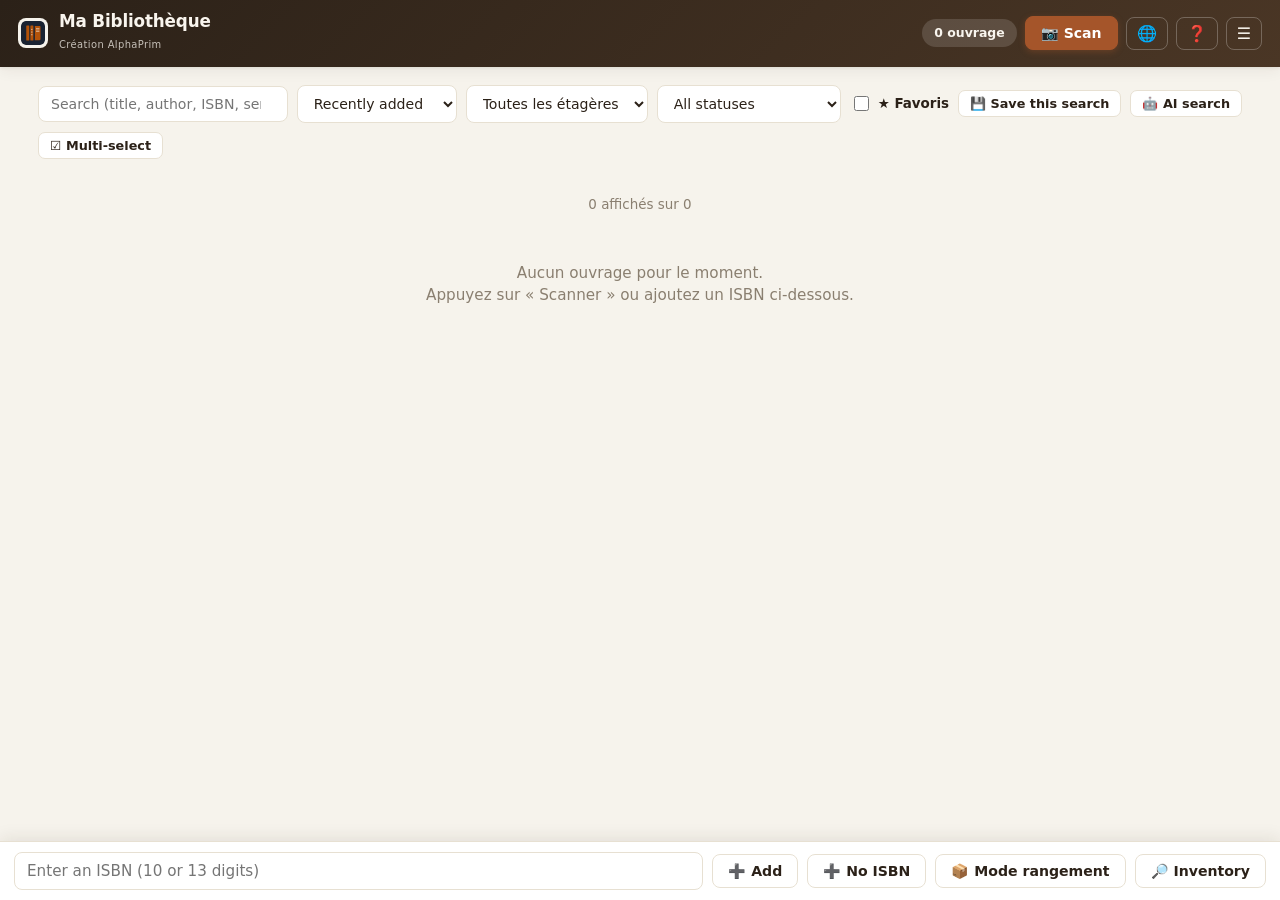
==== index.html @ 1d378ae5 "Fix: div en trop dans le modal d'aide (equilibre 73/73) Co-authored-by: Chenzu-AI <Chenzu-AI@users.n" ====
<!DOCTYPE html>
<html lang="fr">
<head>
<meta charset="UTF-8">
<meta name="viewport" content="width=device-width, initial-scale=1, viewport-fit=cover">
<meta name="theme-color" content="#1a2332">
<meta name="description" content="Ma Bibliothèque (Création AlphaPrim) — scannez les codes-barres et photographiez vos étagères : gestion complète de votre bibliothèque personnelle. Livres, BD, mangas. 100 % gratuit et privé.">
<meta property="og:title" content="Ma Bibliothèque — gestion de bibliothèque personnelle">
<meta property="og:description" content="Scan de codes-barres, photo d'étagère IA, prêts, inventaire, étiquettes — 100 % gratuit et privé. Création AlphaPrim.">
<meta property="og:type" content="website">
<meta property="og:image" content="icons/icon-512.png">
<title>Ma Bibliothèque</title>
<link rel="manifest" href="manifest.json">
<link rel="icon" href="icons/icon.svg" type="image/svg+xml">
<link rel="stylesheet" href="style.css">
</head>
<body>
<header class="topbar">
  <div class="brand">
    <img src="icons/icon.svg" alt="" class="logo">
    <div class="brand-text">
      <h1 data-i18n="app_title">Ma Bibliothèque</h1>
      <span class="brand-by">Création AlphaPrim</span>
    </div>
  </div>
  <div class="topbar-actions">
    <span id="countBadge" class="badge" title="Nombre d'ouvrages"></span>
    <button id="btnInstall" class="btn btn-install hidden" title="Installer l'application">⬇️ Installer</button>
    <button id="btnScan" class="btn btn-primary" title="Scanner un code-barres" aria-label="Scanner un code-barres" data-i18n="scan">📷 Scanner</button>
    <button id="btnLang" class="btn btn-ghost" title="FR / EN">🌐</button>
    <button id="btnHelp" class="btn btn-ghost" title="Centre d'aide" aria-label="Centre d'aide" data-i18n="help">❓</button>
    <button id="btnMenu" class="btn btn-ghost" title="Menu" aria-label="Menu principal">☰</button>
  </div>
</header>

<nav id="mainNav" class="nav hidden">
  <button data-view="grid" class="nav-btn active" data-i18n="nav_collection">📚 Collection</button>
  <button data-view="groups" class="nav-btn" data-i18n="nav_groups">👥 Par série / auteur</button>
  <button data-view="loans" class="nav-btn" data-i18n="nav_loans">📤 Prêts</button>
  <button data-view="lists" class="nav-btn" data-i18n="nav_lists">📋 Mes listes</button>
  <button data-view="reading" class="nav-btn" data-i18n="nav_reading">📖 Ma lecture</button>
  <button data-view="shelves" class="nav-btn" data-i18n="nav_shelves">🗂️ Étagères</button>
  <button data-view="inventory" class="nav-btn" data-i18n="nav_inventory">🔎 Inventaire d'étagère</button>
  <button data-view="stats" class="nav-btn" data-i18n="nav_stats">📊 Statistiques</button>
  <button id="btnImport" class="nav-btn" data-i18n="nav_import_json">📥 Importer JSON</button>
  <button id="btnImportCsv" class="nav-btn" data-i18n="nav_import_csv">📥 Importer CSV</button>
  <button id="btnExportJson" class="nav-btn" data-i18n="nav_export_json">💾 Export JSON</button>
  <button id="btnExportCsv" class="nav-btn" data-i18n="nav_export_csv">📄 Export CSV</button>
  <button id="btnExportHtml" class="nav-btn" data-i18n="nav_export_html">🖨️ Export HTML</button>
  <button id="btnExportMd" class="nav-btn" data-i18n="nav_export_md">📝 Export Markdown</button>
  <button id="btnPrintLabels" class="nav-btn">🏷️ Étiquettes de cote</button>
  <button id="btnBackupNow" class="nav-btn" data-i18n="nav_backup_now">💾 Sauvegarde immédiate</button>
  <button id="btnBackupCfg" class="nav-btn" data-i18n="nav_backup_cfg">⚙️ Sauvegarde auto (<span id="bkCfgLbl">10</span> scans)</button>
  <button id="btnCoversCfg" class="nav-btn" data-i18n="nav_covers">🖼️ Couvertures embarquées</button>
  <button id="btnAiCfg" class="nav-btn" data-i18n="nav_ai">🤖 IA (recherche & fiches)</button>
  <button id="btnKeysCfg" class="nav-btn" data-i18n="nav_keys">🔑 Clés API (sources)</button>
  <button id="btnShelfPhoto" class="nav-btn" data-i18n="nav_shelf_photo">📷 Photo d'étagère (IA)</button>
  <button id="btnUnimarc" class="nav-btn" data-i18n="nav_unimarc">📤 Export UNIMARC (pro)</button>
  <button id="btnQrLabels" class="nav-btn" data-i18n="nav_qr_labels">🏷️ Étiquettes QR</button>
  <button id="btnGuest" class="nav-btn" data-i18n="nav_guest">👁️ Catalogue invité</button>
</nav>

<main role="main">
  <section id="viewGrid">
    <div class="toolbar">
      <input type="search" id="searchInput" data-i18n="search_placeholder" placeholder="Rechercher (titre, auteur, ISBN, série, tag…)">
      <select id="sortSelect">
        <option value="added" data-i18n="sort_added">Ajout (récent)</option>
        <option value="title" data-i18n="sort_title">Titre A→Z</option>
        <option value="author" data-i18n="sort_author">Auteur A→Z</option>
        <option value="rating" data-i18n="sort_rating">Note décroissante</option>
        <option value="year" data-i18n="sort_year">Année de publication</option>
        <option value="dewey" data-i18n="sort_dewey">Cote Dewey / genre</option>
      </select>
      <select id="shelfFilter"><option value="" data-i18n="all_shelves">Toutes les étagères</option></select>
      <select id="statusFilter">
        <option value="" data-i18n="all_status">Tous les statuts</option>
        <option value="unread" data-i18n="st_unread">À lire</option>
        <option value="reading" data-i18n="st_reading">En lecture</option>
        <option value="read" data-i18n="st_read">Lu</option>
        <option value="wish" data-i18n="st_wish">🛒 Souhaits (à acheter)</option>
        <option value="loaned" data-i18n="st_loaned">📤 Prêtés</option>
      </select>
      <label class="chk"><input type="checkbox" id="favOnly"> ★ Favoris</label>
      <button id="btnSaveSearch" class="btn small" data-i18n="save_search">💾 Sauver cette recherche</button>
      <button id="btnAiOpen" class="btn small" data-i18n="ai_search">🤖 Recherche IA</button>
      <button id="btnBulkMode" class="btn small" data-i18n="bulk_mode">☑ Sélection multiple</button>
    </div>
    <div id="bulkBar" class="toolbar hidden">
      <span id="bulkCount" class="badge"></span>
      <select id="bulkStatus">
        <option value="">— Statut —</option>
        <option value="unread" data-i18n="st_unread">À lire</option>
        <option value="reading" data-i18n="st_reading">En lecture</option>
        <option value="read" data-i18n="st_read">Lu</option>
        <option value="wish">Souhait</option>
      </select>
      <select id="bulkShelfSelect"><option value="">— Étagère —</option></select>
      <input type="text" id="bulkGenre" placeholder="Genre">
      <input type="text" id="bulkLocation" placeholder="Meuble · Étagère (emplacement)">
      <button id="btnBulkApply" class="btn btn-primary small">Appliquer</button>
      <button id="btnBulkCancel" class="btn small">Quitter</button>
    </div>
    <div id="grid" class="grid"></div>
    <div class="pager">
      <span id="pageInfo" class="hint"></span>
      <button id="btnMore" class="btn hidden" data-i18n="more">Afficher plus</button>
    </div>
    <p id="emptyMsg" class="empty hidden">Aucun ouvrage pour le moment.<br>Appuyez sur « Scanner » ou ajoutez un ISBN ci-dessous.</p>
  </section>

  <section id="viewShelves" class="hidden">
    <h2>Étagères</h2>
    <p class="hint">Les étagères servent à regrouper vos ouvrages (par pièce, thème, format…). Chaque ouvrage peut figurer dans plusieurs étagères.</p>
    <div class="row">
      <input type="text" id="newShelfName" placeholder="Nom de la nouvelle étagère">
      <button id="btnAddShelf" class="btn">Créer</button>
    </div>
    <ul id="shelfList" class="shelf-list"></ul>
  </section>

  <section id="viewGroups" class="hidden">
    <h2>Par série / auteur</h2>
    <div class="tabs" id="groupTabs">
      <button data-g="series" class="tab active">Séries</button>
      <button data-g="authors" class="tab">Auteurs</button>
      <button data-g="scenario" class="tab">Scénaristes</button>
      <button data-g="art" class="tab">Dessinateurs</button>
    </div>
    <div id="groupBody"></div>
  </section>

  <section id="viewLists" class="hidden">
    <h2>Mes listes sauvegardées</h2>
    <p class="hint">Les listes mémorisent vos critères de recherche/filtres : elles se mettent à jour automatiquement quand la bibliothèque change (idéal pour suivre des achats futurs).</p>
    <div id="listBody"></div>
  </section>

  <section id="viewLoans" class="hidden">
    <h2>Prêts en cours</h2>
    <p class="hint">Suivi des ouvrages prêtés : qui les détient, depuis quand, date de retour prévue. Un retard est signalé en rouge.</p>
    <div id="loanBody"></div>
    <h2 style="margin-top:24px">Par emprunteur</h2>
    <p class="hint">Historique complet des prêts par personne — conservé après les retours.</p>
    <div id="borrowerBody"></div>
  </section>

  <section id="viewInventory" class="hidden">
    <h2>🔎 Inventaire d'étagère</h2>
    <p class="hint">Rescanner une étagère pour la vérifier : l'app compare ce que vous scannez avec ce qui est censé y être rangé, et signale les manquants et les intrus.</p>
    <div class="row">
      <select id="invLocation"><option value="">— Choisir l'emplacement à inventorier —</option></select>
      <button id="btnInvStart" class="btn btn-primary">Démarrer l'inventaire</button>
    </div>
    <div id="invPanel" class="hidden">
      <div class="inv-progress">
        <span id="invCount" class="hint"></span>
        <button id="btnInvStop" class="btn btn-danger small">Terminer</button>
      </div>
      <p class="hint">Scannez maintenant chaque livre de cette étagère (ou saisissez les ISBN ci-dessous l'écran). Chaque scan est vérifié en direct.</p>
      <div id="invFeed"></div>
    </div>
    <div id="invResult"></div>
    <h2 style="margin-top:26px">Historique des inventaires</h2>
    <div id="invHistBody"></div>
  </section>

  <section id="viewReading" class="hidden">
    <h2>📖 Ma lecture</h2>
    <div class="group-card" id="goalCard"></div>
    <div class="row">
      <button id="btnSetGoal" class="btn small">🎯 Définir mon objectif annuel</button>
      <button id="btnRandomNext" class="btn small">🎲 Choisir mon prochain livre</button>
    </div>
    <h3>File « à lire ensuite »</h3>
    <p class="hint">Cochez « Inclure dans ma file de lecture » dans une fiche pour l'ajouter ici. L'ordre suit la date d'ajout.</p>
    <div id="queueBody"></div>
    <h3>📚 En cours</h3>
    <div id="inprogressBody"></div>
  </section>

  <section id="viewGuest" class="hidden"></section>

  <section id="viewStats" class="hidden"></section>
</section>

<div class="manual-add" id="manualAddBar">
  <button class="manual-add-more" id="btnMoreActions" title="Actions supplémentaires" aria-label="Actions supplémentaires">⋯</button>
  <input type="text" id="manualIsbn" inputmode="numeric" data-i18n="isbn_placeholder" placeholder="Saisir un ISBN (10 ou 13 chiffres)">
  <button id="btnManualAdd" class="btn" data-i18n="add">➕ Ajouter</button>
  <button id="btnAddNoIsbn" class="btn btn-extra" title="Créer une fiche vierge, sans ISBN" data-i18n="add_no_isbn">➕ Sans ISBN</button>
  <button id="btnShelveMode" class="btn btn-extra" title="Scanner/ranger en série : chaque ajout reçoit le même meuble + étagère" data-i18n="shelve_mode">📦 Mode rangement</button>
  <button id="btnInvQuick" class="btn btn-extra" title="Inventaire : comparer le contenu scanné avec ce qui est censé être rangé à un emplacement" data-i18n="inv_quick">🔎 Inventaire</button>
</div>

<!-- Scanner modal -->
<div id="scanModal" class="modal hidden">
  <div class="modal-box">
    <div class="modal-head">
      <h2>Scanner un code-barres</h2>
      <button id="btnCloseScan" class="btn btn-ghost" aria-label="Fermer">✕</button>
    </div>
    <video id="scanVideo" playsinline muted></video>
    <div class="scan-frame"></div>
    <p class="hint" id="scanStatus">Visez le code-barres (EAN-13 / ISBN) au dos du livre…</p>
    <div class="row">
      <button id="btnBurst" class="btn hidden" title="Ajouter chaque code scanné sans fermer la caméra">⚡ Mode rafale</button>
      <button id="btnTorch" class="btn hidden">🔆 Lampe</button>
    </div>
  </div>
</div>

<!-- Duplicate prompt -->
<div id="dupModal" class="modal hidden">
  <div class="modal-box">
    <h2>Ouvrage déjà présent</h2>
    <p id="dupMsg"></p>
    <div class="modal-actions">
      <button id="btnDupAdd" class="btn btn-primary">Ajouter quand même (2ᵉ exemplaire)</button>
      <button id="btnDupCancel" class="btn">Annuler</button>
    </div>
  </div>
</div>

<!-- Detail / edit modal -->
<div id="detailModal" class="modal hidden">
  <div class="modal-box detail">
    <div class="modal-head">
      <h2 id="detailTitle"></h2>
      <button id="btnCloseDetail" class="btn btn-ghost" aria-label="Fermer">✕</button>
    </div>
    <div id="detailBody" class="detail-body">
      <div class="detail-covers">
        <img id="coverFront" alt="Couverture devant" class="cover-lg">
        <img id="coverBack" alt="Couverture derrière" class="cover-lg hidden">
        <button id="btnShowBack" class="btn small hidden">Voir le dos</button>
        <button id="btnFlipCover" class="btn small hidden">Retourner</button>
      </div>
      <form id="detailForm" class="detail-form"></form>
    </div>
    <div class="modal-actions">
      <button id="btnSaveDetail" class="btn btn-primary">💾 Enregistrer</button>
      <button id="btnAiFill" class="btn">🤖 Compléter par IA</button>
      <button id="btnDeleteDetail" class="btn btn-danger">🗑️ Supprimer</button>
    </div>
  </div>
</div>

<!-- AI result modal -->
<div id="aiModal" class="modal hidden">
  <div class="modal-box">
    <div class="modal-head">
      <h2>🤖 Recherche IA</h2>
      <button id="btnCloseAi" class="btn btn-ghost">✕</button>
    </div>
    <p class="hint">Décrivez ce que vous cherchez en langage naturel, ex. « les polars de 1990 à 2010 notés au moins 4 » ou « les mangas de la série One Tome non lus ».</p>
    <div class="row"><input type="text" id="aiQuery" placeholder="Votre demande…"><button id="btnAiRun" class="btn btn-primary">Chercher</button></div>
    <div id="aiResult" class="hint"></div>
    <div id="aiResultGrid" class="grid" style="margin-top:10px"></div>
  </div>
</div>

<!-- API keys manager modal -->
<div id="keysModal" class="modal hidden">
  <div class="modal-box">
    <div class="modal-head">
      <h2>🔑 Clés API — sources de données</h2>
      <button id="btnCloseKeys" class="btn btn-ghost" aria-label="Fermer">✕</button>
    </div>
    <p class="hint">Chaque clé reste <b>uniquement dans ce navigateur</b> (localStorage) — jamais dans le code ni sur un serveur. Chaque utilisateur de l'application entre les siennes.</p>
    <div class="detail-form">
      <div>
        <label>Google Books (recommandé — résumés, couvertures, 1000 requêtes/jour gratuites)</label>
        <input type="text" id="keyGoogleBooks" placeholder="AIza… (https://console.cloud.google.com/apis/credentials)" autocomplete="off">
        <p class="hint">Créer une clé : console.cloud.google.com → projet → API et services → Activer « Google Books API » → Identifiants → Clé API.<br>Recommandé : restreindre la clé aux référants HTTP <code>chenzu-ai.github.io/*</code> et <code>localhost</code>.</p>
      </div>
    </div>
    <div>
      <label>URL du relais français (optionnel — pour les nouveautés FR via Fnac/BnF)</label>
      <input type="text" id="keyRelay" placeholder="https://biblio-relais.VOTRE-SOUS-DOMAINE.workers.dev" autocomplete="off">
      <p class="hint">Le relais interroge Fnac + BnF (inaccessibles directement depuis un navigateur) via un micro-service gratuit Cloudflare Workers. Code et procédure : fichier <code>worker.js</code> du dépôt.</p>
    </div>
    <h3 style="margin:14px 0 6px">Sources actives</h3>
    <p class="hint">Toutes les sources actives sont interrogées en parallèle. Priorité de fusion : Google Books → BnF → Open Library ; chaque source complète les champs manquants des autres.</p>
    <div class="detail-form">
      <div class="form-row">
        <label class="chk"><input type="checkbox" id="srcGoogleBooks" checked> Google Books <span class="hint">(riches résumés/couvertures — clé ci-dessus)</span></label>
      </div>
      <div class="form-row">
        <label class="chk"><input type="checkbox" id="srcBnf" checked> Catalogue BnF <span class="hint">(éditions françaises — gratuit)</span></label>
      </div>
      <div class="form-row">
        <label class="chk"><input type="checkbox" id="srcOpenLibrary" checked> Open Library <span class="hint">(monde — gratuit)</span></label>
      </div>
    </div>
    <div class="modal-actions">
      <button id="btnSaveKeys" class="btn btn-primary">💾 Enregistrer</button>
      <button id="btnTestKeys" class="btn">🧪 Tester la clé Google Books</button>
    </div>
    <h3 style="margin:14px 0 6px">🔍 Diagnostic d'un ISBN</h3>
    <p class="hint">Testez ce que chaque source active trouve pour un ISBN précis (utile pour comprendre un échec de scan).</p>
    <div class="row"><input type="text" id="diagIsbn" inputmode="numeric" placeholder="ISBN à diagnostiquer (ex. 9782070541270)"><button id="btnDiagIsbn" class="btn">Diagnostiquer</button></div>
    <p class="hint" id="diagResult"></p>
    <p class="hint" id="keysTestResult"></p>
  </div>
</div>

<!-- Shelf photo AI modal -->
<div id="shelfModal" class="modal hidden">
  <div class="modal-box">
    <div class="modal-head">
      <h2>📷 Photo d'étagère (IA)</h2>
      <button id="btnCloseShelf" class="btn btn-ghost" aria-label="Fermer">✕</button>
    </div>
    <p class="hint">Photographiez l'étagère <b>en paysage</b>. L'IA lit les tranches et compare avec votre collection : ✅ déjà rangés ici · ⚠ censés être ailleurs · ❓ inconnus (recherche en 1 clic).</p>
    <div class="detail-form">
      <div class="row">
        <input type="file" id="shelfPhotoInput" accept="image/*" capture="environment">
      </div>
      <img id="shelfPreview" class="shelf-preview hidden" alt="Aperçu de l'étagère">
      <div class="form-row">
        <div><label>Meuble (optionnel, pour le rangement auto)</label><input type="text" id="shelfFurniture" list="furnitureList" placeholder="ex. Bibliothèque salon"></div>
        <div><label>Préfixe d'étagère — les rangées deviennent « préfixe 1, 2… »</label><input type="text" id="shelfPrefix" placeholder="ex. Étagère"></div>
      </div>
      <div><label>Nombre de rangées visibles (facultatif, aide l'IA)</label><input type="number" id="shelfRows" min="1" max="10" placeholder="auto"></div>
      <button id="btnShelfAnalyze" class="btn btn-primary">🤖 Analyser la photo</button>
      <p class="hint" id="shelfStatus"></p>
      <div id="shelfResult"></div>
    </div>
  </div>
</div>

<div id="guestBtns" class="hidden" style="position:fixed;top:12px;right:12px;z-index:60"><button id="btnExitGuest" class="btn btn-primary small">Quitter le catalogue invité</button></div>

<!-- Help center modal -->
<div id="helpModal" class="modal hidden">
  <div class="modal-box">
    <div class="modal-head">
      <h2>❓ Centre d'aide</h2>
      <button id="btnCloseHelp" class="btn btn-ghost" aria-label="Fermer">✕</button>
    </div>
    <div class="help-body help-fr">
      <details open><summary>🚀 Démarrer (5 min)</summary>
        <p>1. <b>Ajouter un livre</b> : bouton 📷 Scanner (téléphone) ou ISBN dans la barre du bas (PC / douchette USB). Cliquez une couverture pour tout modifier.</p>
        <p>2. <b>Ranger</b> : bouton 📦 Mode rangement (⋯ sur mobile) → indiquez « Meuble / Étagère » → scannez toute l'étagère : rangement automatique.</p>
        <p>3. <b>Sauvegarder</b> : ☰ → 💾 Sauvegarde immédiate (JSON). Faites un export par mois.</p>
      </details>
      <details><summary>📷 Ajouter des livres — toutes les voies</summary>
        <p>• <b>Scan caméra</b> (+ ⚡ mode rafale) · <b>Douchette USB</b> · <b>➕ Sans ISBN</b></p>
        <p>• <b>Photo d'étagère IA</b> (☰ → 📷) : l'IA lit les tranches rangée par rangée — nécessite une IA vision (☰ → 🤖)</p>
        <p>• <b>Import</b> : ☰ → 📥 JSON (fusion) ou CSV (Libib/Excel)</p>
      </details>
      <details><summary>🤖 Reconnaissance — optimiser</summary>
        <p>• <b>Clé Google Books</b> (☰ → 🔑) : résumés + couvertures, 1000 requêtes/jour gratuites</p>
        <p>• <b>Relais BnF/Fnac</b> (☰ → 🔑) : indispensable pour les livres FR d'avant 2010 — déployez <code>worker.js</code> sur Cloudflare Workers (gratuit)</p>
        <p>• <b>Diagnostic ISBN</b> (☰ → 🔑 → 🔍) : voyez ce que chaque source répond</p>
      </details>
      <details><summary>📚 Organiser</summary>
        <p>• Étagères virtuelles, tags, favoris ♥, souhaits 🛒 · <b>Séries</b> (☰ → 👥) : tomes manquants, dispersion</p>
        <p>• Cote Dewey, collection, format, type d'édition (1ʳᵉ, collector, rare), prix éditeur · recherche plein texte</p>
      </details>
      <details><summary>📤 Prêts et inventaire</summary>
        <p>• <b>Prêter</b> : fiche → « Prêté à… » + retour prévu. Rappels à l'ouverture · <b>Réservations</b> (« Réservé pour »)</p>
        <p>• <b>Inventaire d'étagère</b> (☰ → 🔎) : manquants / intrus / inconnus + historique</p>
      </details>
      <details><summary>📖 Ma lecture</summary>
        <p>Objectif annuel 🎯 · file « à lire ensuite » · 🎲 prochain livre · progression (page courante) · journal daté</p>
      </details>
      <details><summary>💾 Exports et pro</summary>
        <p>• JSON / CSV / HTML / Markdown · <b>🏷️ étiquettes de cote</b> et <b>🏷️ étiquettes QR</b> (scan QR = fiche)</p>
        <p>• <b>📤 UNIMARC</b> : export compatible Koha/PMB (catalogues professionnels)</p>
        <p>• <b>👁️ Catalogue invité</b> : consultation protégée par PIN pour montrer la collection</p>
      </details>
      <details><summary>📄 Documentation complète</summary>
        <p>Fiches détaillées : <a href="https://github.com/Chenzu-AI/Bibliotheque/tree/main/docs" target="_blank" rel="noopener">github.com/Chenzu-AI/Bibliotheque/docs</a></p>
      </details>
      <p class="hint" style="margin-top:10px">Ma Bibliothèque — Création AlphaPrim · version <span id="appVersion"></span></p></div>
    <div class="help-body help-en" style="display:none">
      <details open><summary>🚀 Getting started (5 min)</summary>
        <p>1. <b>Add a book</b>: tap 📷 Scan (phone) or enter an ISBN in the bottom bar (PC / USB scanner). Tap a cover to edit everything.</p>
        <p>2. <b>Shelve</b>: tap 📦 Shelving mode (⋯ on mobile) → enter “Bookcase / Shelf” → scan the whole shelf: automatic shelving.</p>
        <p>3. <b>Back up</b>: ☰ → 💾 Backup now (JSON). Export once a month.</p>
      </details>
      <details><summary>📷 Adding books — all methods</summary>
        <p>• <b>Camera scan</b> (+ ⚡ burst mode) · <b>USB scanner</b> · <b>➕ No ISBN</b></p>
        <p>• <b>Shelf photo AI</b> (☰ → 📷): the AI reads spines row by row — requires a vision AI (☰ → 🤖)</p>
        <p>• <b>Import</b>: ☰ → 📥 JSON (merge) or CSV (Libib/Excel)</p>
      </details>
      <details><summary>🤖 Recognition — optimize</summary>
        <p>• <b>Google Books key</b> (☰ → 🔑): summaries + covers, 1000 free queries/day</p>
        <p>• <b>BnF/Fnac relay</b> (☰ → 🔑): essential for pre-2010 French books — deploy <code>worker.js</code> on Cloudflare Workers (free)</p>
        <p>• <b>ISBN diagnostic</b> (☰ → 🔑 → 🔍): see what each source returns</p>
      </details>
      <details><summary>📚 Organize</summary>
        <p>• Virtual shelves, tags, favorites ♥, wishlist 🛒 · <b>Series</b> (☰ → 👥): missing volumes, scatter detection</p>
        <p>• Dewey, collection, format, edition type (1st, collector, rare), list price · full-text search</p>
      </details>
      <details><summary>📤 Loans & inventory</summary>
        <p>• <b>Loan</b>: record → “Loaned to…” + due date. Reminders on launch · <b>Reservations</b> (“Reserved for”)</p>
        <p>• <b>Shelf inventory</b> (☰ → 🔎): missing / misplaced / unknown + history</p>
      </details>
      <details><summary>📖 My reading</summary>
        <p>Annual goal 🎯 · “read next” queue · 🎲 random pick · progress (current page) · dated journal</p>
      </details>
      <details><summary>💾 Exports & pro</summary>
        <p>• JSON / CSV / HTML / Markdown · <b>🏷️ spine labels</b> and <b>🏷️ QR labels</b> (scan QR = record)</p>
        <p>• <b>📤 UNIMARC</b>: export compatible with Koha/PMB (professional catalogs)</p>
        <p>• <b>👁️ Guest catalog</b>: PIN-protected read-only view to show your collection</p>
      </details>
      <details><summary>📄 Full documentation</summary>
        <p>Detailed guides: <a href="https://github.com/Chenzu-AI/Bibliotheque/tree/main/docs" target="_blank" rel="noopener">github.com/Chenzu-AI/Bibliotheque/docs</a></p>
      </details>
      <p class="hint" style="margin-top:10px">My Library — by AlphaPrim · version <span id="appVersion"></span></p></div>
  </div>
</div>

<div id="toast" class="toast hidden"></div>
<input type="file" id="importFile" accept="application/json" class="hidden">
<input type="file" id="importCsvFile" accept=".csv,text/csv" class="hidden">
<script src="vendor/zxing.min.js"></script>
<script src="vendor/qrcode.js"></script>
<script src="i18n.js"></script>
<script src="app.js"></script>
</body>
</html>
---- style.css ----
:root {
  --bg: #f6f3ec;
  --bg-accent: #efe9dc;
  --panel: #ffffff;
  --ink: #2b2118;
  --muted: #8a7f70;
  --line: #e7e0d2;
  --accent: #a5552a;
  --accent-hover: #8f4622;
  --accent-soft: #f7e8db;
  --blue: #2f5d8a;
  --blue-soft: #e3ecf5;
  --green: #3c7a4d;
  --green-soft: #e2efe4;
  --amber: #b07d2a;
  --amber-soft: #f9efdb;
  --red: #b23b3b;
  --red-soft: #f7e2e2;
  --radius: 12px;
  --radius-sm: 8px;
  --shadow: 0 1px 3px rgba(43, 33, 24, 0.08), 0 4px 14px rgba(43, 33, 24, 0.06);
  --shadow-lg: 0 6px 24px rgba(43, 33, 24, 0.14);
  --font: "Segoe UI", "SF Pro Text", system-ui, -apple-system, sans-serif;
}

* { box-sizing: border-box; }
html { scroll-behavior: smooth; }
html, body { margin: 0; padding: 0; }
body {
  font-family: var(--font);
  background: var(--bg);
  color: var(--ink);
  line-height: 1.45;
  padding-bottom: 92px;
  -webkit-font-smoothing: antialiased;
}

h1, h2, h3 { font-weight: 650; letter-spacing: -0.01em; }
h2 { font-size: 1.25rem; margin: 22px 0 8px; }
h2:first-child { margin-top: 6px; }

/* ---------- Topbar ---------- */
.topbar {
  position: sticky; top: 0; z-index: 30;
  display: flex; align-items: center; justify-content: space-between;
  gap: 12px;
  background: linear-gradient(135deg, #2b2118 0%, #4a3625 100%);
  color: #f9f5ee;
  padding: 12px 18px;
  padding-top: max(12px, env(safe-area-inset-top));
  box-shadow: var(--shadow);
}
.brand { display: flex; align-items: center; gap: 11px; min-width: 0; }
.brand-text { min-width: 0; }
.brand h1 { font-size: 1.05rem; margin: 0; white-space: nowrap; overflow: hidden; text-overflow: ellipsis; font-weight: 600; line-height: 1.15; }
.brand-by { font-size: 0.62rem; opacity: 0.75; letter-spacing: 0.04em; white-space: nowrap; }
.logo { width: 30px; height: 30px; border-radius: 8px; background: #f6f3ec; padding: 3px; }
.topbar-actions { display: flex; align-items: center; gap: 8px; flex-shrink: 0; }
.badge {
  background: rgba(255, 255, 255, 0.14);
  border-radius: 999px; padding: 5px 12px;
  font-size: 0.78rem; font-weight: 600; white-space: nowrap;
}

/* ---------- Buttons ---------- */
.btn {
  border: 1px solid var(--line); background: var(--panel);
  color: var(--ink); border-radius: var(--radius-sm);
  padding: 8px 15px; font-size: 0.88rem; font-weight: 550;
  cursor: pointer; font-family: inherit;
  transition: background 0.15s, border-color 0.15s, box-shadow 0.15s, transform 0.1s;
}
.btn:hover { background: #fbf8f2; border-color: #d8cfbc; box-shadow: var(--shadow); }
.btn:active { transform: scale(0.98); }
.btn:disabled { opacity: 0.55; cursor: default; }
.btn-primary {
  background: var(--accent); border-color: var(--accent); color: #fff;
  box-shadow: 0 2px 6px rgba(165, 85, 42, 0.35);
}
.btn-primary:hover { background: var(--accent-hover); border-color: var(--accent-hover); }
.btn-danger { background: var(--red); border-color: var(--red); color: #fff; }
.btn-danger:hover { background: #9c3232; }
.btn-ghost { background: transparent; color: inherit; border-color: rgba(255,255,255,0.25); font-size: 1rem; padding: 6px 10px; }
.btn-ghost:hover { background: rgba(255,255,255,0.12); box-shadow: none; }
.btn.small { padding: 5px 11px; font-size: 0.8rem; border-radius: 7px; }

/* ---------- Nav (menu) ---------- */
.nav {
  display: flex; flex-wrap: wrap; gap: 7px;
  padding: 12px 18px;
  background: var(--panel);
  border-bottom: 1px solid var(--line);
  box-shadow: 0 2px 8px rgba(43,33,24,0.05);
}
.nav-sep { width: 1px; background: var(--line); align-self: stretch; margin: 2px 3px; }
.nav-btn {
  border: 1px solid var(--line); background: var(--bg);
  border-radius: 999px; padding: 7px 14px;
  font-size: 0.84rem; font-weight: 550; cursor: pointer;
  color: var(--ink); font-family: inherit;
  transition: all 0.15s;
}
.nav-btn:hover { background: var(--accent-soft); border-color: #e0c4ab; }
.nav-btn.active { background: var(--ink); color: #f9f5ee; border-color: var(--ink); }

main { padding: 18px; max-width: 1240px; margin: 0 auto; }
.hidden { display: none !important; }

/* ---------- Toolbar ---------- */
.toolbar { display: flex; flex-wrap: wrap; gap: 9px; margin-bottom: 16px; align-items: center; }
.toolbar input[type="search"] {
  flex: 1 1 230px; min-width: 190px;
}
input, select, textarea {
  padding: 9px 12px; border: 1px solid var(--line);
  border-radius: var(--radius-sm); background: var(--panel);
  font-size: 0.88rem; color: var(--ink); font-family: inherit;
  transition: border-color 0.15s, box-shadow 0.15s;
}
input:focus, select:focus, textarea:focus {
  outline: none; border-color: var(--accent);
  box-shadow: 0 0 0 3px rgba(165, 85, 42, 0.15);
}
.chk { display: inline-flex; align-items: center; gap: 6px; font-size: 0.84rem; cursor: pointer; color: var(--ink); font-weight: 550; }
.chk input { accent-color: var(--accent); width: 15px; height: 15px; }

/* ---------- Grid of covers ---------- */
.grid {
  display: grid; gap: 16px;
  grid-template-columns: repeat(auto-fill, minmax(148px, 1fr));
}
.card {
  background: var(--panel); border: 1px solid var(--line);
  border-radius: var(--radius); overflow: hidden;
  cursor: pointer; display: flex; flex-direction: column;
  transition: transform 0.18s, box-shadow 0.18s;
}
.card:hover { transform: translateY(-4px); box-shadow: var(--shadow-lg); }
.card .thumb { width: 100%; aspect-ratio: 2/3; object-fit: cover; background: var(--bg-accent); display: block; }
.card .thumb.placeholder { display: flex; align-items: center; justify-content: center; font-size: 2.1rem; }
.card .meta { padding: 9px 11px 11px; }
.card .meta h3 {
  margin: 0; font-size: 0.84rem; line-height: 1.3; font-weight: 600;
  display: -webkit-box; -webkit-line-clamp: 2; -webkit-box-orient: vertical; overflow: hidden;
}
.card .meta p { margin: 3px 0 0; font-size: 0.73rem; color: var(--muted); overflow: hidden; text-overflow: ellipsis; white-space: nowrap; }
.card .stars { font-size: 0.74rem; color: var(--amber); margin-top: 4px; letter-spacing: 1px; }
.chips { margin-top: 5px; display: flex; flex-wrap: wrap; gap: 4px; }
.chip {
  display: inline-block; border-radius: 5px; font-size: 0.68rem;
  padding: 2px 7px; font-weight: 600;
}
.chip.shelf { background: var(--blue-soft); color: var(--blue); }
.chip.wish { background: var(--amber-soft); color: var(--amber); }
.chip.loan { background: var(--blue-soft); color: var(--blue); }
.chip.dup { background: var(--red-soft); color: var(--red); }
.fav-mark { color: #d4506a; font-size: 0.8rem; }
.dup-flag { color: var(--red); font-size: 0.7rem; margin-top: 3px; font-weight: 600; }

.pager { display: flex; align-items: center; justify-content: center; gap: 16px; margin: 20px 0; }
.empty { text-align: center; color: var(--muted); margin-top: 48px; font-size: 0.95rem; }
.hint { color: var(--muted); font-size: 0.84rem; }
.row { display: flex; gap: 9px; margin: 12px 0; align-items: center; }
.row input { flex: 1; }

/* ---------- Bottom bar (manual add) ---------- */
.manual-add {
  position: fixed; left: 0; right: 0; bottom: 0; z-index: 25;
  display: flex; flex-wrap: wrap; gap: 9px; align-items: center;
  padding: 10px 14px calc(10px + env(safe-area-inset-bottom));
  background: var(--panel); border-top: 1px solid var(--line);
  box-shadow: 0 -3px 16px rgba(43,33,24,0.09);
}
.manual-add input { flex: 1 1 150px; min-width: 130px; font-size: 0.95rem; }
.manual-add .btn { flex-shrink: 0; }
.manual-add-more { display: none; }
@media (max-width: 640px) {
  .manual-add .btn-extra { display: none; }
  .manual-add-more {
    display: inline-flex; order: -1;
    border: 1px solid var(--line); background: var(--bg); border-radius: 7px;
    width: 38px; height: 38px; align-items: center; justify-content: center;
    font-size: 1rem; cursor: pointer; flex-shrink: 0;
  }
  .manual-add.open .btn-extra { display: inline-block; }
  .manual-add .btn { font-size: 0.8rem; padding: 7px 10px; }
}
#btnShelveMode.shelve-on {
  background: var(--blue); border-color: var(--blue); color: #fff;
  box-shadow: 0 0 0 3px rgba(47, 93, 138, 0.25);
}
.location-row { flex-wrap: wrap; }
.location-row input { min-width: 130px; flex: 1; }

/* ---------- Modals ---------- */
.modal {
  position: fixed; inset: 0; z-index: 50;
  background: rgba(43, 33, 24, 0.55);
  display: flex; align-items: center; justify-content: center;
  padding: 16px; backdrop-filter: blur(2px);
}
.modal-box {
  background: var(--panel); border-radius: 16px;
  max-width: 720px; width: 100%; max-height: 92vh;
  overflow: auto; padding: 20px;
  box-shadow: var(--shadow-lg);
}
.modal-box.detail { max-width: 940px; }
.modal-head {
  display: flex; justify-content: space-between; align-items: center;
  gap: 10px; margin-bottom: 12px;
}
.modal-head h2 { margin: 0; font-size: 1.05rem; }
.modal-actions { display: flex; gap: 9px; margin-top: 18px; flex-wrap: wrap; }

#scanVideo { width: 100%; border-radius: var(--radius); background: #1a120c; }
.scan-frame { position: relative; height: 0; }
#scanStatus { text-align: center; margin-top: 10px; }
.toast {
  position: fixed; bottom: 100px; left: 50%; transform: translateX(-50%);
  background: var(--ink); color: #f9f5ee;
  padding: 11px 20px; border-radius: 999px;
  font-size: 0.86rem; z-index: 70; max-width: 92vw;
  box-shadow: var(--shadow-lg); text-align: center;
}

/* ---------- Detail view ---------- */
.detail-body { display: flex; gap: 22px; margin-top: 6px; flex-wrap: wrap; }
.detail-covers { flex: 0 0 185px; text-align: center; }
.cover-lg { width: 185px; border-radius: 10px; border: 1px solid var(--line); background: var(--bg-accent); box-shadow: var(--shadow); }
.detail-covers .btn { margin-top: 8px; }
.detail-form { flex: 1 1 270px; display: grid; gap: 11px; align-content: start; }
.detail-form label { font-size: 0.73rem; color: var(--muted); display: block; margin-bottom: 3px; font-weight: 600; text-transform: uppercase; letter-spacing: 0.03em; }
.detail-form .form-row { display: flex; gap: 10px; }
.detail-form .form-row > div { flex: 1; min-width: 0; }
.detail-form textarea { min-height: 84px; resize: vertical; width: 100%; }
.detail-form input[type="text"], .detail-form input[type="number"], .detail-form input[type="date"], .detail-form select { width: 100%; }
.stars-input { display: flex; gap: 5px; font-size: 1.5rem; cursor: pointer; user-select: none; }
.stars-input span { color: #dcd4c5; transition: color 0.1s; }
.stars-input span:hover { transform: scale(1.15); }
.stars-input span.on { color: var(--amber); }
.refs { font-size: 0.74rem; color: var(--muted); border-top: 1px dashed var(--line); padding-top: 10px; }
.summary-box { font-size: 0.86rem; line-height: 1.55; color: #4b4036; margin: 0; white-space: pre-wrap; }

/* ---------- Group / list / loan cards ---------- */
.tabs { display: flex; gap: 7px; flex-wrap: wrap; margin: 14px 0; }
.tab {
  border: 1px solid var(--line); background: var(--panel);
  border-radius: 999px; padding: 7px 15px;
  font-size: 0.85rem; font-weight: 550; cursor: pointer;
  color: var(--ink); font-family: inherit; transition: all 0.15s;
}
.tab:hover { background: var(--accent-soft); }
.tab.active { background: var(--accent); color: #fff; border-color: var(--accent); }

.group-card {
  background: var(--panel); border: 1px solid var(--line);
  border-radius: var(--radius); padding: 14px 16px; margin-bottom: 11px;
  box-shadow: var(--shadow);
}
.group-card h3 { margin: 0 0 5px; font-size: 1rem; cursor: pointer; font-weight: 650; }
.group-card h3:hover { color: var(--accent); }
.group-card .vols { font-size: 0.84rem; color: #5c5245; line-height: 1.5; }
.group-card .missing { margin-top: 9px; display: flex; flex-wrap: wrap; gap: 7px; align-items: center; }
.missing-chip {
  background: var(--amber-soft); border: 1px solid #e3c98f; color: #7a5514;
  border-radius: 7px; padding: 4px 9px; font-size: 0.78rem;
  display: inline-flex; gap: 7px; align-items: center; font-weight: 600;
}
.missing-chip button { border: none; background: none; cursor: pointer; font-size: 0.9rem; padding: 0; }
.series-state { font-size: 0.72rem; border-radius: 5px; padding: 3px 9px; margin-left: 8px; font-weight: 600; }
.series-state.ongoing { background: var(--blue-soft); color: var(--blue); }
.series-state.complete { background: var(--green-soft); color: var(--green); }

.list-card {
  background: var(--panel); border: 1px solid var(--line);
  border-radius: var(--radius); padding: 13px 16px; margin-bottom: 10px;
  display: flex; justify-content: space-between; gap: 12px;
  flex-wrap: wrap; align-items: center; box-shadow: var(--shadow);
}
.list-card .name { font-weight: 650; }
.list-card .crit { font-size: 0.76rem; color: var(--muted); margin-top: 2px; }

.shelf-list { list-style: none; padding: 0; }
.shelf-list li {
  display: flex; align-items: center; justify-content: space-between; gap: 10px;
  background: var(--panel); border: 1px solid var(--line);
  border-radius: var(--radius); padding: 12px 15px; margin-bottom: 9px;
  box-shadow: var(--shadow);
}
.shelf-list li b { font-weight: 650; }

.stats-grid { display: grid; gap: 13px; grid-template-columns: repeat(auto-fill, minmax(215px, 1fr)); }
.stat-card {
  background: var(--panel); border: 1px solid var(--line);
  border-radius: var(--radius); padding: 16px; box-shadow: var(--shadow);
}
.stat-card .num { font-size: 1.7rem; font-weight: 700; letter-spacing: -0.02em; }
.stat-card .lbl { color: var(--muted); font-size: 0.8rem; margin-top: 2px; }

.inv-progress { display: flex; justify-content: space-between; align-items: center; gap: 10px; margin: 12px 0; }
.inv-line {
  border-radius: var(--radius-sm); padding: 10px 13px; margin-bottom: 8px;
  font-size: 0.88rem; border: 1px solid var(--line); background: var(--panel);
  display: flex; align-items: center; gap: 8px; flex-wrap: wrap;
}
.inv-line.ok { background: var(--green-soft); border-color: #bcd8c2; }
.inv-line.miss { background: var(--red-soft); border-color: #e4bcbc; }
.inv-line.warn { background: var(--amber-soft); border-color: #e3c98f; }

@media (max-width: 640px) {
  .brand h1 { font-size: 0.92rem; }
  .badge { display: none; }
  .detail-body { flex-direction: column; align-items: center; }
  .detail-form { width: 100%; }
  .detail-form .form-row { flex-direction: column; gap: 11px; }
  .detail-form .form-row > div { width: 100%; }
  main { padding: 13px; }
}

/* Stats avancées */
.heat { height: 6px; border-radius: 3px; background: var(--bg-accent); margin-top: 10px; overflow: hidden; }
.heat-fill { height: 100%; background: linear-gradient(90deg, var(--accent), #d8814e); border-radius: 3px; }
.chart { display: flex; align-items: flex-end; gap: 8px; padding: 14px 4px 4px; overflow-x: auto; background: var(--panel); border: 1px solid var(--line); border-radius: var(--radius); box-shadow: var(--shadow); }
.chart-col { display: flex; flex-direction: column; align-items: center; gap: 5px; min-width: 44px; }
.chart-bar { width: 26px; background: linear-gradient(180deg, var(--accent), #c96a38); border-radius: 4px 4px 0 0; }
.chart-lbl { font-size: 0.66rem; color: var(--muted); white-space: nowrap; }

/* Bulk select */
.bulk-check {
  position: absolute; top: 8px; left: 8px;
  font-size: 1.5rem; color: #fff;
  background: rgba(43, 33, 24, 0.45); border-radius: 7px;
  width: 34px; height: 34px; display: flex; align-items: center; justify-content: center;
  text-shadow: 0 1px 2px rgba(0,0,0,0.4);
}
.bulk-check.on { color: #ffd98a; background: rgba(43, 33, 24, 0.72); }
.card { position: relative; }

/* Install button */
.btn-install { background: var(--green-soft); border-color: #bcd8c2; color: var(--green); font-weight: 600; }
.btn-install:hover { background: #d5e9da; }

.chip.ed { background: #f3e8ff; color: #7e22ce; border: 1px solid #d8b4fe; }

.shelf-preview { width: 100%; max-height: 300px; object-fit: contain; border-radius: var(--radius); border: 1px solid var(--line); background: var(--bg-accent); }

/* Help center */
.help-body details { border: 1px solid var(--line); border-radius: var(--radius-sm); padding: 10px 14px; margin-bottom: 8px; background: var(--panel); }
.help-body summary { cursor: pointer; font-weight: 600; font-size: 0.92rem; }
.help-body details[open] summary { margin-bottom: 6px; }
.help-body p { font-size: 0.85rem; margin: 5px 0; color: #4b4036; }
.help-body code { background: var(--bg-accent); padding: 1px 5px; border-radius: 4px; font-size: 0.78rem; }

/* ---------- Dark mode (automatique selon le système) ---------- */
@media (prefers-color-scheme: dark) {
  :root {
    --bg: #1c1712;
    --bg-accent: #262019;
    --panel: #2a221b;
    --ink: #efe6d8;
    --muted: #a3947f;
    --line: #3d332a;
    --accent: #d8814e;
    --accent-hover: #e5935f;
    --accent-soft: #3a2a1d;
    --blue: #7ba7d0;
    --blue-soft: #22303f;
    --green: #7cbf8f;
    --green-soft: #213227;
    --amber: #d8ab5e;
    --amber-soft: #3a2f1c;
    --red: #d97676;
    --red-soft: #3f2424;
    --shadow: 0 1px 3px rgba(0,0,0,0.4), 0 4px 14px rgba(0,0,0,0.3);
    --shadow-lg: 0 6px 24px rgba(0,0,0,0.5);
  }
  .topbar { background: linear-gradient(135deg, #14100c 0%, #2b2118 100%); }
  .card .thumb.placeholder { filter: brightness(0.85); }
  .btn:hover { background: #322a21; }
  input, select, textarea { background: var(--panel); }
  .toast { background: #efe6d8; color: #1c1712; }
}

/* Guest catalog & QR */
.qr-label { display: flex; align-items: center; gap: 4px; border: 1px dashed var(--line); border-radius: 6px; padding: 4px; }
.qr-label img { width: 44px; height: 44px; }
.qr-title { font-size: 0.68rem; font-weight: 600; }
.qr-loc { font-size: 0.62rem; color: var(--muted); }
/* Help center i18n */
html[lang="en"] .help-fr { display: none !important; }
html[lang="en"] .help-en { display: block !important; }
html[lang="fr"] .help-en { display: none !important; }
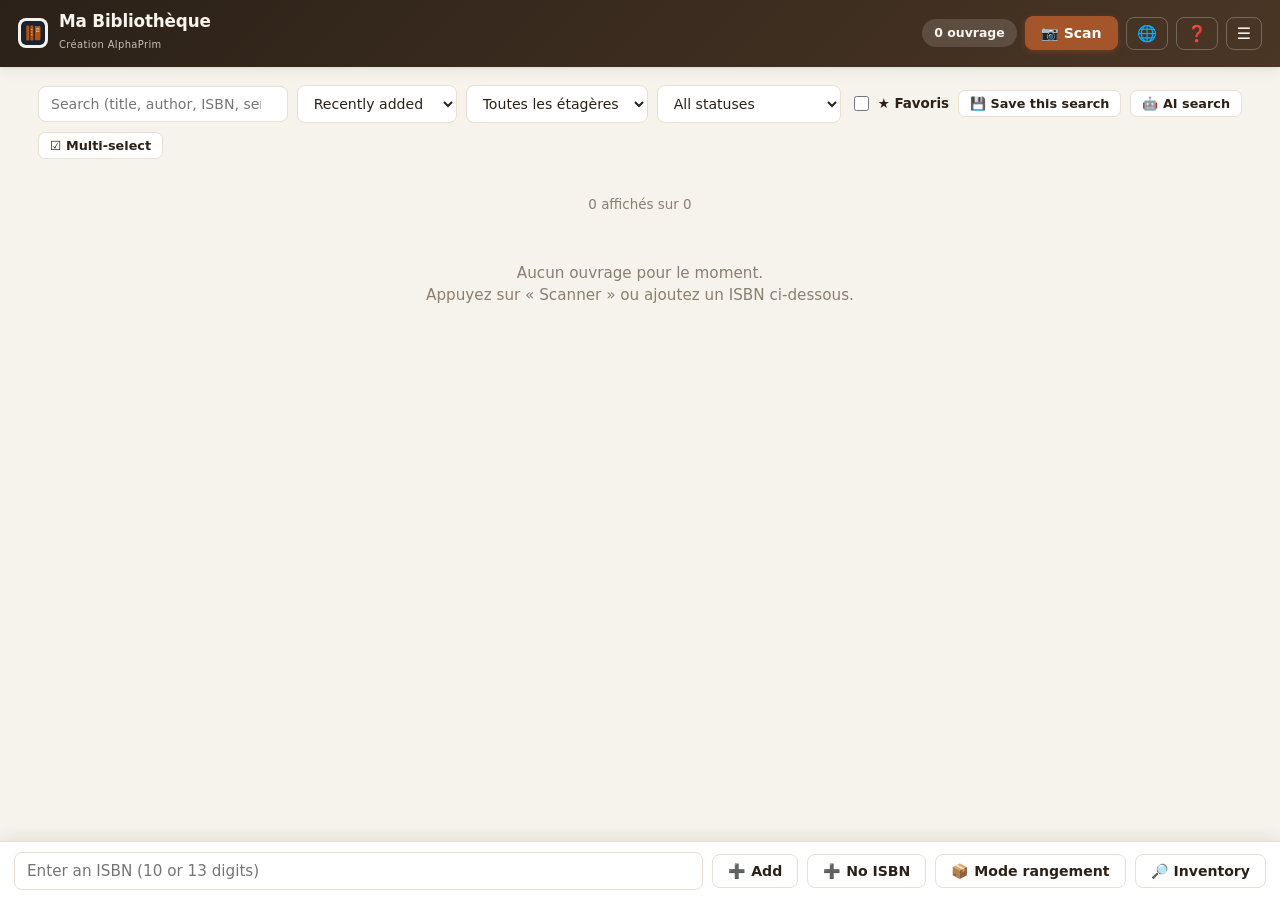
==== commit a99e2c98: "Fix carree noir bouton ...: styles !important + suppression ombres natives + bump cache v6 (force re" ====
--- a/index.html
+++ b/index.html
@@ -280,6 +280,16 @@
       <input type="text" id="keyRelay" placeholder="https://biblio-relais.VOTRE-SOUS-DOMAINE.workers.dev" autocomplete="off">
       <p class="hint">Le relais interroge Fnac + BnF (inaccessibles directement depuis un navigateur) via un micro-service gratuit Cloudflare Workers. Code et procédure : fichier <code>worker.js</code> du dépôt.</p>
     </div>
+    <div>
+      <label>URL de la banque de couvertures (optionnel — dossier raw du dépôt privé)</label>
+      <input type="text" id="keyBank" placeholder="https://raw.githubusercontent.com/Chenzu-AI/Bibliotheque/main/covers/" autocomplete="off">
+      <p class="hint">Dernier recours de la reconnaissance : si <code>&lt;URL&gt;&lt;ISBN&gt;.jpg</code> existe, la couverture est utilisée.</p>
+    </div>
+    <div>
+      <label>Token GitHub (pour partager vos couvertures avec la banque — 🤝 dans les fiches)</label>
+      <input type="text" id="keyGhToken" placeholder="ghp_… (droits repo sur le dépôt Bibliotheque)" autocomplete="off">
+      <p class="hint">Stocké uniquement dans votre navigateur. Sert uniquement à envoyer les images que VOUS choisissez de partager.</p>
+    </div>
     <h3 style="margin:14px 0 6px">Sources actives</h3>
     <p class="hint">Toutes les sources actives sont interrogées en parallèle. Priorité de fusion : Google Books → BnF → Open Library ; chaque source complète les champs manquants des autres.</p>
     <div class="detail-form">
--- a/style.css
+++ b/style.css
@@ -177,11 +177,17 @@
 @media (max-width: 640px) {
   .manual-add .btn-extra { display: none; }
   .manual-add-more {
-    display: inline-flex; order: -1;
-    border: 1px solid var(--line); background: var(--bg); border-radius: 7px;
+    display: inline-flex !important; order: -1;
+    border: 1px solid var(--line) !important; background: var(--panel) !important; border-radius: 7px !important;
     width: 38px; height: 38px; align-items: center; justify-content: center;
-    font-size: 1rem; cursor: pointer; flex-shrink: 0;
+    font-size: 1.1rem; cursor: pointer; flex-shrink: 0;
+    color: var(--ink) !important;
+    font-family: inherit;
+    appearance: none; -webkit-appearance: none; background-color: var(--panel) !important;
+    line-height: 1; padding: 0; margin: 0;
+    box-shadow: none;
   }
+  .manual-add-more:active { background: var(--accent-soft) !important; }
   .manual-add.open .btn-extra { display: inline-block; }
   .manual-add .btn { font-size: 0.8rem; padding: 7px 10px; }
 }
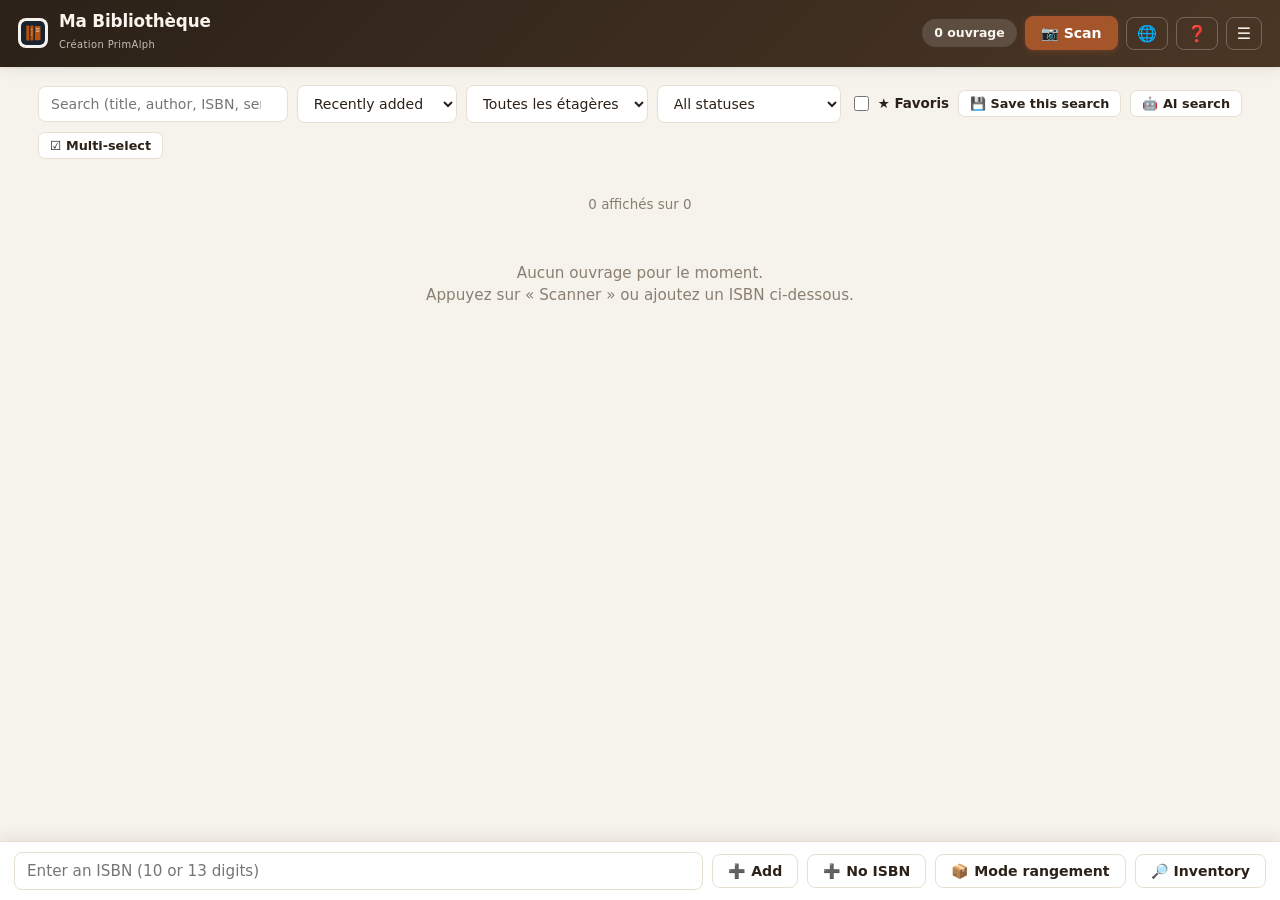
==== commit e1bffbd5: "Renommage marque: AlphaPrim -> PrimAlph (28 occurrences: app, docs, site, licence, manifest) Co-auth" ====
--- a/index.html
+++ b/index.html
@@ -4,9 +4,9 @@
 <meta charset="UTF-8">
 <meta name="viewport" content="width=device-width, initial-scale=1, viewport-fit=cover">
 <meta name="theme-color" content="#1a2332">
-<meta name="description" content="Ma Bibliothèque (Création AlphaPrim) — scannez les codes-barres et photographiez vos étagères : gestion complète de votre bibliothèque personnelle. Livres, BD, mangas. 100 % gratuit et privé.">
+<meta name="description" content="Ma Bibliothèque (Création PrimAlph) — scannez les codes-barres et photographiez vos étagères : gestion complète de votre bibliothèque personnelle. Livres, BD, mangas. 100 % gratuit et privé.">
 <meta property="og:title" content="Ma Bibliothèque — gestion de bibliothèque personnelle">
-<meta property="og:description" content="Scan de codes-barres, photo d'étagère IA, prêts, inventaire, étiquettes — 100 % gratuit et privé. Création AlphaPrim.">
+<meta property="og:description" content="Scan de codes-barres, photo d'étagère IA, prêts, inventaire, étiquettes — 100 % gratuit et privé. Création PrimAlph.">
 <meta property="og:type" content="website">
 <meta property="og:image" content="icons/icon-512.png">
 <title>Ma Bibliothèque</title>
@@ -20,7 +20,7 @@
     <img src="icons/icon.svg" alt="" class="logo">
     <div class="brand-text">
       <h1 data-i18n="app_title">Ma Bibliothèque</h1>
-      <span class="brand-by">Création AlphaPrim</span>
+      <span class="brand-by">Création PrimAlph</span>
     </div>
   </div>
   <div class="topbar-actions">
@@ -384,7 +384,7 @@
       <details><summary>📄 Documentation complète</summary>
         <p>Fiches détaillées : <a href="https://github.com/Chenzu-AI/Bibliotheque/tree/main/docs" target="_blank" rel="noopener">github.com/Chenzu-AI/Bibliotheque/docs</a></p>
       </details>
-      <p class="hint" style="margin-top:10px">Ma Bibliothèque — Création AlphaPrim · version <span id="appVersion"></span></p></div>
+      <p class="hint" style="margin-top:10px">Ma Bibliothèque — Création PrimAlph · version <span id="appVersion"></span></p></div>
     <div class="help-body help-en" style="display:none">
       <details open><summary>🚀 Getting started (5 min)</summary>
         <p>1. <b>Add a book</b>: tap 📷 Scan (phone) or enter an ISBN in the bottom bar (PC / USB scanner). Tap a cover to edit everything.</p>
@@ -420,7 +420,7 @@
       <details><summary>📄 Full documentation</summary>
         <p>Detailed guides: <a href="https://github.com/Chenzu-AI/Bibliotheque/tree/main/docs" target="_blank" rel="noopener">github.com/Chenzu-AI/Bibliotheque/docs</a></p>
       </details>
-      <p class="hint" style="margin-top:10px">My Library — by AlphaPrim · version <span id="appVersion"></span></p></div>
+      <p class="hint" style="margin-top:10px">My Library — by PrimAlph · version <span id="appVersion"></span></p></div>
   </div>
 </div>
 
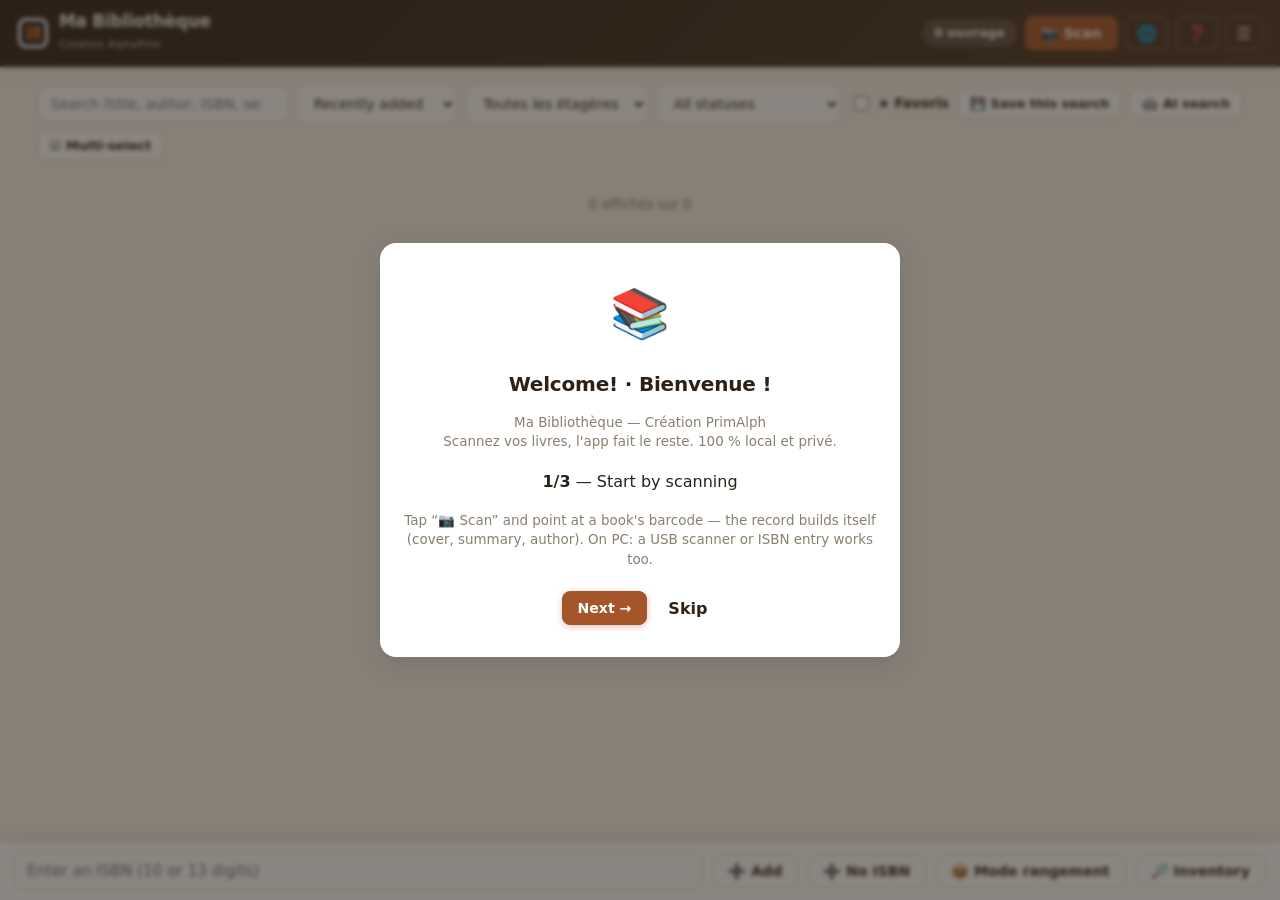
==== commit 62502c23: "Onboarding premier lancement: 3 etapes (scanner, sauvegarde, sources FR) + i18n FR/EN (163 cles pari" ====
--- a/index.html
+++ b/index.html
@@ -4,9 +4,9 @@
 <meta charset="UTF-8">
 <meta name="viewport" content="width=device-width, initial-scale=1, viewport-fit=cover">
 <meta name="theme-color" content="#1a2332">
-<meta name="description" content="Ma Bibliothèque (Création PrimAlph) — scannez les codes-barres et photographiez vos étagères : gestion complète de votre bibliothèque personnelle. Livres, BD, mangas. 100 % gratuit et privé.">
+<meta name="description" content="Ma Bibliothèque (Création AlphaPrim) — scannez les codes-barres et photographiez vos étagères : gestion complète de votre bibliothèque personnelle. Livres, BD, mangas. 100 % gratuit et privé.">
 <meta property="og:title" content="Ma Bibliothèque — gestion de bibliothèque personnelle">
-<meta property="og:description" content="Scan de codes-barres, photo d'étagère IA, prêts, inventaire, étiquettes — 100 % gratuit et privé. Création PrimAlph.">
+<meta property="og:description" content="Scan de codes-barres, photo d'étagère IA, prêts, inventaire, étiquettes — 100 % gratuit et privé. Création AlphaPrim.">
 <meta property="og:type" content="website">
 <meta property="og:image" content="icons/icon-512.png">
 <title>Ma Bibliothèque</title>
@@ -20,7 +20,7 @@
     <img src="icons/icon.svg" alt="" class="logo">
     <div class="brand-text">
       <h1 data-i18n="app_title">Ma Bibliothèque</h1>
-      <span class="brand-by">Création PrimAlph</span>
+      <span class="brand-by">Création AlphaPrim</span>
     </div>
   </div>
   <div class="topbar-actions">
@@ -384,7 +384,7 @@
       <details><summary>📄 Documentation complète</summary>
         <p>Fiches détaillées : <a href="https://github.com/Chenzu-AI/Bibliotheque/tree/main/docs" target="_blank" rel="noopener">github.com/Chenzu-AI/Bibliotheque/docs</a></p>
       </details>
-      <p class="hint" style="margin-top:10px">Ma Bibliothèque — Création PrimAlph · version <span id="appVersion"></span></p></div>
+      <p class="hint" style="margin-top:10px">Ma Bibliothèque — Création AlphaPrim · version <span id="appVersion"></span></p></div>
     <div class="help-body help-en" style="display:none">
       <details open><summary>🚀 Getting started (5 min)</summary>
         <p>1. <b>Add a book</b>: tap 📷 Scan (phone) or enter an ISBN in the bottom bar (PC / USB scanner). Tap a cover to edit everything.</p>
@@ -420,7 +420,7 @@
       <details><summary>📄 Full documentation</summary>
         <p>Detailed guides: <a href="https://github.com/Chenzu-AI/Bibliotheque/tree/main/docs" target="_blank" rel="noopener">github.com/Chenzu-AI/Bibliotheque/docs</a></p>
       </details>
-      <p class="hint" style="margin-top:10px">My Library — by PrimAlph · version <span id="appVersion"></span></p></div>
+      <p class="hint" style="margin-top:10px">My Library — by AlphaPrim · version <span id="appVersion"></span></p></div>
   </div>
 </div>
 
@@ -431,5 +431,33 @@
 <script src="vendor/qrcode.js"></script>
 <script src="i18n.js"></script>
 <script src="app.js"></script>
+<!-- Onboarding (premier lancement) -->
+<div id="onboardingModal" class="modal hidden" style="z-index:100">
+  <div class="modal-box" style="max-width:520px;text-align:center">
+    <div id="obStep1">
+      <div style="font-size:3rem;margin:16px 0">📚</div>
+      <h2>Bienvenue ! · Welcome!</h2>
+      <p class="hint" id="obLangHint">Ma Bibliothèque — Création PrimAlph<br>Scannez vos livres, l'app fait le reste. 100 % local et privé.</p>
+      <p style="margin:18px 0"><b>1/3</b> — <span id="obTitle1">Commencez par scanner</span></p>
+      <p class="hint" id="obText1">Appuyez sur « 📷 Scanner » et visez le code-barres d'un livre — la fiche se crée seule (couverture, résumé, auteur). Sur PC : une douchette USB ou la saisie ISBN suffisent.</p>
+    </div>
+    <div id="obStep2" class="hidden">
+      <div style="font-size:3rem;margin:16px 0">💾</div>
+      <p style="margin:18px 0"><b>2/3</b> — <span id="obTitle2">Protégez vos données</span></p>
+      <p class="hint" id="obText2">Tout vit dans votre navigateur — aucune donnée envoyée. Pensez à exporter une sauvegarde JSON de temps en temps : ☰ → 💾 Sauvegarde immédiate (30 secondes par mois = tranquillité à vie).</p>
+    </div>
+    <div id="obStep3" class="hidden">
+      <div style="font-size:3rem;margin:16px 0">🇫🇷</div>
+      <p style="margin:18px 0"><b>3/3</b> — <span id="obTitle3">Livres français ?</span></p>
+      <p class="hint" id="obText3">Pour le meilleur taux de reconnaissance (notamment avant 2010) : ☰ → 🔑 Clés API → ajoutez votre clé Google Books (gratuite) et, si vous le souhaitez, le relais BnF/Fnac (déploiement 5 min, gratuit — guide dans l'aide ❓).</p>
+    </div>
+    <div class="row" style="justify-content:center;margin-top:22px;gap:10px">
+      <button id="obPrev" class="btn hidden">← Précédent</button>
+      <button id="obNext" class="btn btn-primary">Suivant →</button>
+      <button id="obDone" class="btn btn-primary hidden">C'est parti ! 🚀</button>
+      <button id="obSkip" class="btn btn-ghost">Passer</button>
+    </div>
+  </div>
+</div>
 </body>
 </html>
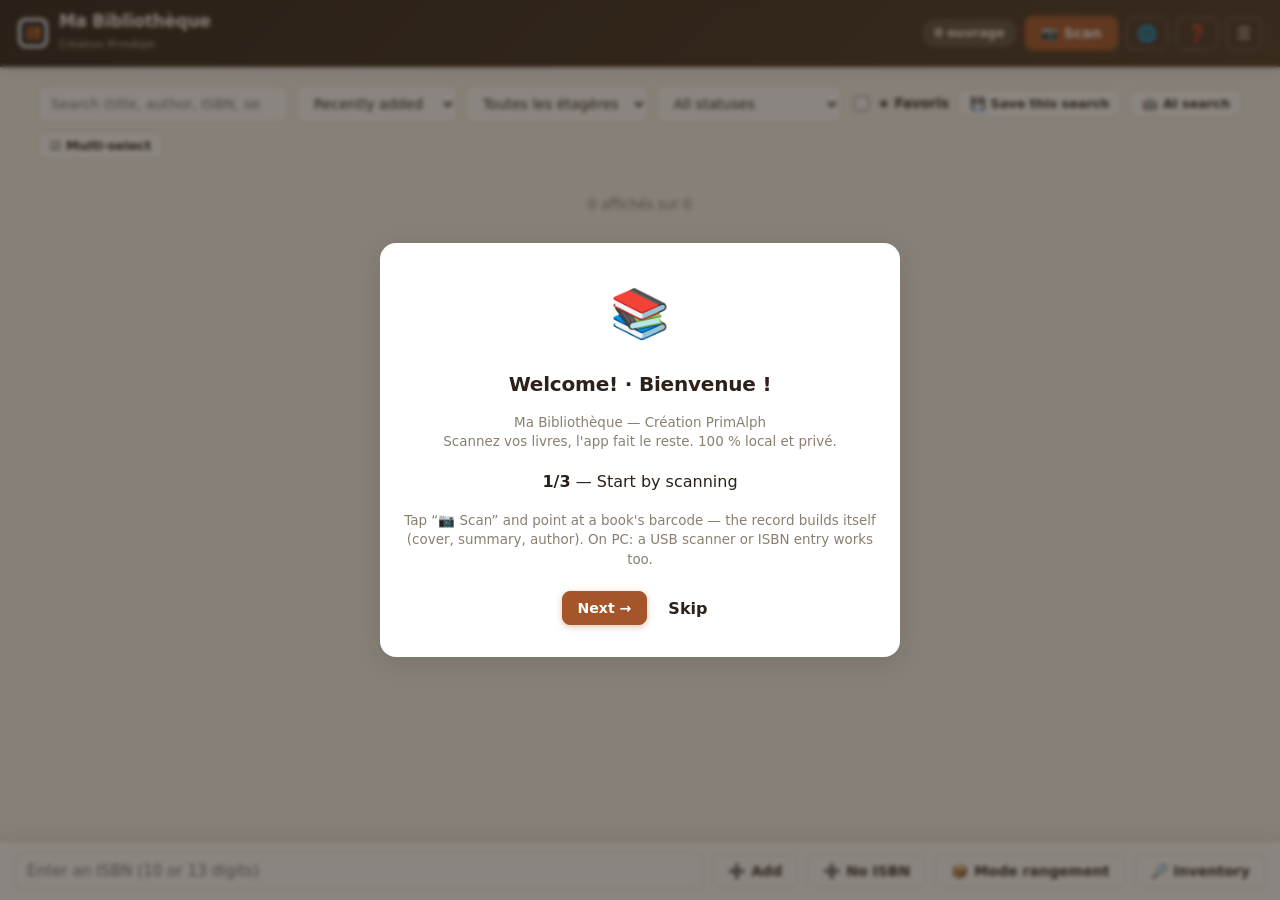
==== commit d88d5557: "Fusion: renommage PrimAlph + onboarding Co-authored-by: Chenzu-AI <Chenzu-AI@users.noreply.github.co" ====
--- a/index.html
+++ b/index.html
@@ -4,9 +4,9 @@
 <meta charset="UTF-8">
 <meta name="viewport" content="width=device-width, initial-scale=1, viewport-fit=cover">
 <meta name="theme-color" content="#1a2332">
-<meta name="description" content="Ma Bibliothèque (Création AlphaPrim) — scannez les codes-barres et photographiez vos étagères : gestion complète de votre bibliothèque personnelle. Livres, BD, mangas. 100 % gratuit et privé.">
+<meta name="description" content="Ma Bibliothèque (Création PrimAlph) — scannez les codes-barres et photographiez vos étagères : gestion complète de votre bibliothèque personnelle. Livres, BD, mangas. 100 % gratuit et privé.">
 <meta property="og:title" content="Ma Bibliothèque — gestion de bibliothèque personnelle">
-<meta property="og:description" content="Scan de codes-barres, photo d'étagère IA, prêts, inventaire, étiquettes — 100 % gratuit et privé. Création AlphaPrim.">
+<meta property="og:description" content="Scan de codes-barres, photo d'étagère IA, prêts, inventaire, étiquettes — 100 % gratuit et privé. Création PrimAlph.">
 <meta property="og:type" content="website">
 <meta property="og:image" content="icons/icon-512.png">
 <title>Ma Bibliothèque</title>
@@ -20,7 +20,7 @@
     <img src="icons/icon.svg" alt="" class="logo">
     <div class="brand-text">
       <h1 data-i18n="app_title">Ma Bibliothèque</h1>
-      <span class="brand-by">Création AlphaPrim</span>
+      <span class="brand-by">Création PrimAlph</span>
     </div>
   </div>
   <div class="topbar-actions">
@@ -384,7 +384,7 @@
       <details><summary>📄 Documentation complète</summary>
         <p>Fiches détaillées : <a href="https://github.com/Chenzu-AI/Bibliotheque/tree/main/docs" target="_blank" rel="noopener">github.com/Chenzu-AI/Bibliotheque/docs</a></p>
       </details>
-      <p class="hint" style="margin-top:10px">Ma Bibliothèque — Création AlphaPrim · version <span id="appVersion"></span></p></div>
+      <p class="hint" style="margin-top:10px">Ma Bibliothèque — Création PrimAlph · version <span id="appVersion"></span></p></div>
     <div class="help-body help-en" style="display:none">
       <details open><summary>🚀 Getting started (5 min)</summary>
         <p>1. <b>Add a book</b>: tap 📷 Scan (phone) or enter an ISBN in the bottom bar (PC / USB scanner). Tap a cover to edit everything.</p>
@@ -420,7 +420,7 @@
       <details><summary>📄 Full documentation</summary>
         <p>Detailed guides: <a href="https://github.com/Chenzu-AI/Bibliotheque/tree/main/docs" target="_blank" rel="noopener">github.com/Chenzu-AI/Bibliotheque/docs</a></p>
       </details>
-      <p class="hint" style="margin-top:10px">My Library — by AlphaPrim · version <span id="appVersion"></span></p></div>
+      <p class="hint" style="margin-top:10px">My Library — by PrimAlph · version <span id="appVersion"></span></p></div>
   </div>
 </div>
 
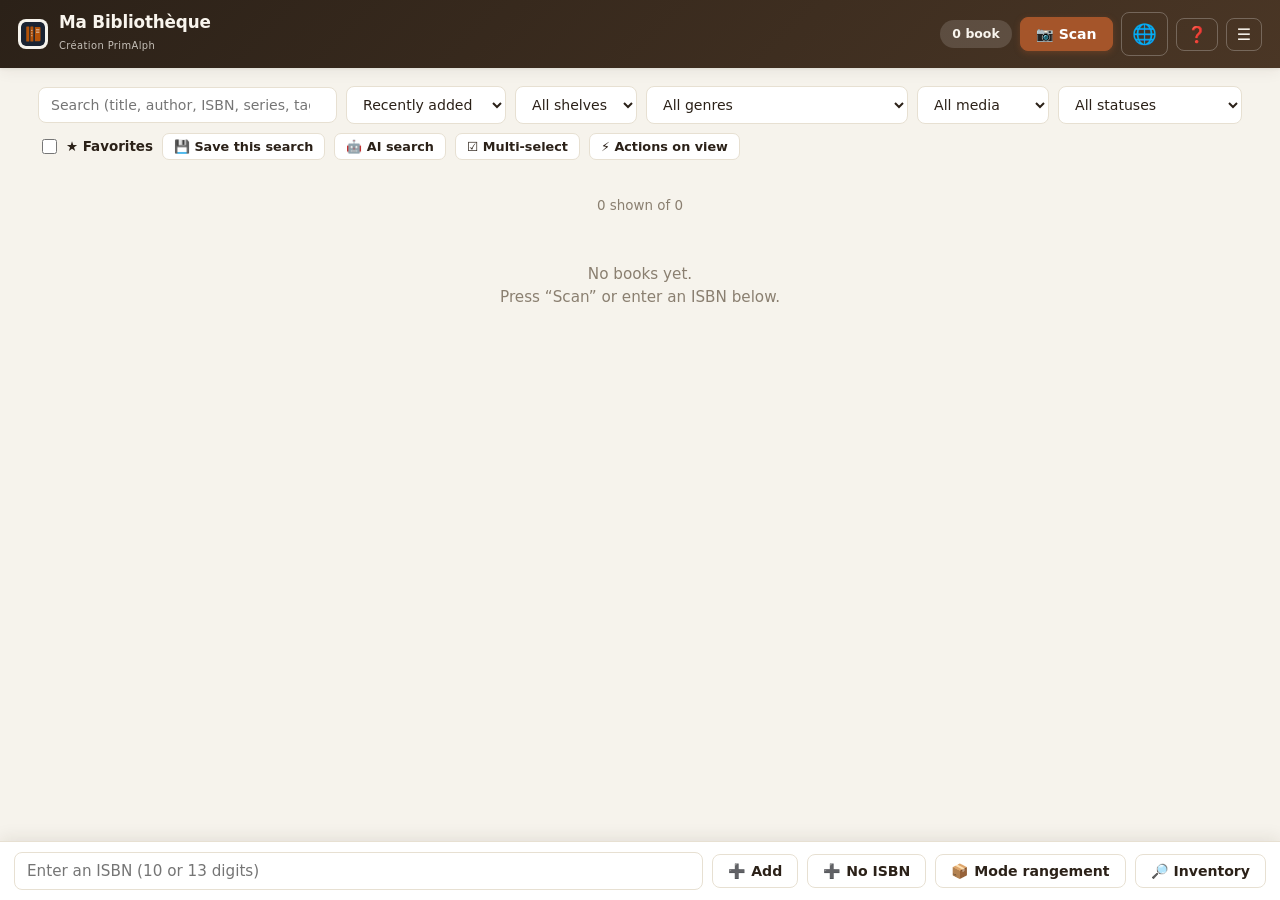
==== commit 847e986a: "Miroir public — Ma Bibliothèque (Création PrimAlph)" ====
--- a/index.html
+++ b/index.html
@@ -25,43 +25,62 @@
   </div>
   <div class="topbar-actions">
     <span id="countBadge" class="badge" title="Nombre d'ouvrages"></span>
-    <button id="btnInstall" class="btn btn-install hidden" title="Installer l'application">⬇️ Installer</button>
+    <button id="btnInstall" class="btn btn-install hidden" title="Installer l'application" aria-label="Installer l'application" data-i18n="install_btn">⬇️ Installer</button>
     <button id="btnScan" class="btn btn-primary" title="Scanner un code-barres" aria-label="Scanner un code-barres" data-i18n="scan">📷 Scanner</button>
-    <button id="btnLang" class="btn btn-ghost" title="FR / EN">🌐</button>
+    <button id="btnLang" class="btn btn-ghost" title="FR / EN" aria-label="Changer de langue / Switch language" onclick="__toggleLang()">🌐</button>
     <button id="btnHelp" class="btn btn-ghost" title="Centre d'aide" aria-label="Centre d'aide" data-i18n="help">❓</button>
     <button id="btnMenu" class="btn btn-ghost" title="Menu" aria-label="Menu principal">☰</button>
   </div>
 </header>
 
 <nav id="mainNav" class="nav hidden">
-  <button data-view="grid" class="nav-btn active" data-i18n="nav_collection">📚 Collection</button>
-  <button data-view="groups" class="nav-btn" data-i18n="nav_groups">👥 Par série / auteur</button>
-  <button data-view="loans" class="nav-btn" data-i18n="nav_loans">📤 Prêts</button>
-  <button data-view="lists" class="nav-btn" data-i18n="nav_lists">📋 Mes listes</button>
-  <button data-view="reading" class="nav-btn" data-i18n="nav_reading">📖 Ma lecture</button>
-  <button data-view="shelves" class="nav-btn" data-i18n="nav_shelves">🗂️ Étagères</button>
-  <button data-view="inventory" class="nav-btn" data-i18n="nav_inventory">🔎 Inventaire d'étagère</button>
-  <button data-view="stats" class="nav-btn" data-i18n="nav_stats">📊 Statistiques</button>
-  <button id="btnImport" class="nav-btn" data-i18n="nav_import_json">📥 Importer JSON</button>
-  <button id="btnImportCsv" class="nav-btn" data-i18n="nav_import_csv">📥 Importer CSV</button>
-  <button id="btnExportJson" class="nav-btn" data-i18n="nav_export_json">💾 Export JSON</button>
-  <button id="btnExportCsv" class="nav-btn" data-i18n="nav_export_csv">📄 Export CSV</button>
-  <button id="btnExportHtml" class="nav-btn" data-i18n="nav_export_html">🖨️ Export HTML</button>
-  <button id="btnExportMd" class="nav-btn" data-i18n="nav_export_md">📝 Export Markdown</button>
-  <button id="btnPrintLabels" class="nav-btn">🏷️ Étiquettes de cote</button>
-  <button id="btnBackupNow" class="nav-btn" data-i18n="nav_backup_now">💾 Sauvegarde immédiate</button>
-  <button id="btnBackupCfg" class="nav-btn" data-i18n="nav_backup_cfg">⚙️ Sauvegarde auto (<span id="bkCfgLbl">10</span> scans)</button>
-  <button id="btnCoversCfg" class="nav-btn" data-i18n="nav_covers">🖼️ Couvertures embarquées</button>
-  <button id="btnAiCfg" class="nav-btn" data-i18n="nav_ai">🤖 IA (recherche & fiches)</button>
-  <button id="btnKeysCfg" class="nav-btn" data-i18n="nav_keys">🔑 Clés API (sources)</button>
-  <button id="btnShelfPhoto" class="nav-btn" data-i18n="nav_shelf_photo">📷 Photo d'étagère (IA)</button>
-  <button id="btnUnimarc" class="nav-btn" data-i18n="nav_unimarc">📤 Export UNIMARC (pro)</button>
-  <button id="btnQrLabels" class="nav-btn" data-i18n="nav_qr_labels">🏷️ Étiquettes QR</button>
-  <button id="btnGuest" class="nav-btn" data-i18n="nav_guest">👁️ Catalogue invité</button>
+  <div class="nav-search"><input type="search" id="navSearch" data-i18n="nav_search_placeholder" placeholder="🔍 Rechercher une fonction…"><span id="navSearchCount" class="hint"></span></div>
+  <div class="nav-group" data-group="navg_main"><span class="nav-group-title" data-i18n="navg_main">📚 Collection & saisie</span><div class="nav-group-btns">
+    <button id="btnLangMenu" class="nav-btn nav-item" data-i18n="nav_lang" onclick="this.closest(&quot;nav&quot;).classList.add(&quot;hidden&quot;); __toggleLang()">🌐 Langue : FR ⇄ EN</button>
+    <button data-view="grid" class="nav-btn nav-item active" data-i18n="nav_collection">📚 Collection</button>
+    <button data-view="groups" class="nav-btn nav-item" data-i18n="nav_groups">👥 Par série / auteur</button>
+    <button data-view="loans" class="nav-btn nav-item" data-i18n="nav_loans">📤 Prêts</button>
+    <button data-view="lists" class="nav-btn nav-item" data-i18n="nav_lists">📋 Mes listes</button>
+    <button data-view="reading" class="nav-btn nav-item" data-i18n="nav_reading">📖 Ma lecture</button>
+    <button data-view="shelves" class="nav-btn nav-item" data-i18n="nav_shelves">🗂️ Étagères</button>
+    <button id="btnScatterReport" class="nav-btn nav-item" data-i18n="nav_scatter_report">📦 Séries dispersées</button>
+  <button data-view="inventory" class="nav-btn nav-item" data-i18n="nav_inventory">🔎 Inventaire d'étagère</button>
+    <button data-view="stats" class="nav-btn nav-item" data-i18n="nav_stats">📊 Statistiques</button>
+    <button id="btnShelfPhoto" class="nav-btn nav-item" data-i18n="nav_shelf_photo">📷 Photo d'étagère (IA)</button>
+  </div></div>
+  <div class="nav-group" data-group="navg_backup"><span class="nav-group-title" data-i18n="navg_backup">💾 Sauvegarder & échanger</span><div class="nav-group-btns">
+    <button id="btnBackupNow" class="nav-btn nav-item" data-i18n="nav_backup_now">💾 Sauvegarde immédiate</button>
+    <button id="btnCloudPush" class="nav-btn nav-item" data-i18n="nav_cloud_push">☁️ Sauvegarde sur GitHub (privée)</button>
+    <button id="btnCloudPull" class="nav-btn nav-item" data-i18n="nav_cloud_pull">☁️ Récupérer depuis GitHub</button>
+    <button id="btnBackupCfg" class="nav-btn nav-item" data-i18n="nav_backup_cfg">⚙️ Sauvegarde auto (<span id="bkCfgLbl">10</span> scans)</button>
+    <button id="btnShareFund" class="nav-btn nav-item" data-i18n="nav_share_fund">🤝 Partager mes couvertures avec la banque (fond)</button>
+    <button id="btnImport" class="nav-btn nav-item" data-i18n="nav_import_json">📥 Importer JSON</button>
+    <button id="btnImportCsv" class="nav-btn nav-item" data-i18n="nav_import_csv">📥 Importer CSV</button>
+    <button id="btnExportJson" class="nav-btn nav-item" data-i18n="nav_export_json">💾 Export JSON</button>
+    <button id="btnExportCsv" class="nav-btn nav-item" data-i18n="nav_export_csv">📄 Export CSV</button>
+    <button id="btnExportHtml" class="nav-btn nav-item" data-i18n="nav_export_html">🖨️ Export HTML</button>
+    <button id="btnExportMd" class="nav-btn nav-item" data-i18n="nav_export_md">📝 Export Markdown</button>
+    <button id="btnPrintLabels" class="nav-btn nav-item" data-i18n="nav_print_labels">🏷️ Étiquettes de cote</button>
+    <button id="btnQrLabels" class="nav-btn nav-item" data-i18n="nav_qr_labels">🏷️ Étiquettes QR</button>
+  </div></div>
+  <div class="nav-group" data-group="navg_pro"><span class="nav-group-title" data-i18n="navg_pro">⚙️ Professionnel & réglages</span><div class="nav-group-btns">
+    <button id="btnUnimarc" class="nav-btn nav-item" data-i18n="nav_unimarc">📤 Export UNIMARC (pro)</button>
+    <button id="btnImportUnimarc" class="nav-btn nav-item" data-i18n="nav_import_unimarc">📥 Import UNIMARC (reprise de fonds)</button>
+    <button id="btnCoversCfg" class="nav-btn nav-item" data-i18n="nav_covers">🖼️ Couvertures embarquées</button>
+    <button id="btnAiCfg" class="nav-btn nav-item" data-i18n="nav_ai">🤖 IA (recherche & fiches)</button>
+    <button id="btnKeysCfg" class="nav-btn nav-item" data-i18n="nav_keys">🔑 Clés API (sources)</button>
+    <button id="btnGuest" class="nav-btn nav-item" data-i18n="nav_guest">👁️ Catalogue invité</button>
+  </div></div>
 </nav>
 
 <main role="main">
   <section id="viewGrid">
+    <div id="ctxBar" class="ctx-bar hidden">
+      <span id="ctxCount" class="badge"></span>
+      <button id="ctxFilterOps" class="btn small">⚡ Actions</button>
+      <button id="ctxBulkMode" class="btn small">☑ Sélection</button>
+      <button id="ctxClear" class="btn small" data-i18n="ctx_clear">✕ Filtre</button>
+    </div>
     <div class="toolbar">
       <input type="search" id="searchInput" data-i18n="search_placeholder" placeholder="Rechercher (titre, auteur, ISBN, série, tag…)">
       <select id="sortSelect">
@@ -73,6 +92,22 @@
         <option value="dewey" data-i18n="sort_dewey">Cote Dewey / genre</option>
       </select>
       <select id="shelfFilter"><option value="" data-i18n="all_shelves">Toutes les étagères</option></select>
+      <select id="genreFilter" title="Parcourir par catégorie — liste vos genres réels + la taxonomie">
+        <option value="" data-i18n="all_genres">Tous les genres</option>
+      </select>
+      <select id="mediumFilter">
+        <option value="" data-i18n="all_mediums">Tous les supports</option>
+        <option value="book" data-i18n="f_medium_book">Livre</option>
+        <option value="comic" data-i18n="f_medium_comic">BD</option>
+        <option value="manga" data-i18n="f_medium_manga">Manga</option>
+        <option value="film" data-i18n="f_medium_film">Film</option>
+        <option value="series" data-i18n="f_medium_series">Série</option>
+        <option value="music" data-i18n="f_medium_music">Musique</option>
+        <option value="game" data-i18n="f_medium_game">Jeu</option>
+        <option value="boardgame" data-i18n="f_medium_boardgame">Jeu de société</option>
+        <option value="videogame" data-i18n="f_medium_videogame">Jeu vidéo</option>
+        <option value="rpg" data-i18n="f_medium_rpg">JDR</option>
+      </select>
       <select id="statusFilter">
         <option value="" data-i18n="all_status">Tous les statuts</option>
         <option value="unread" data-i18n="st_unread">À lire</option>
@@ -81,108 +116,123 @@
         <option value="wish" data-i18n="st_wish">🛒 Souhaits (à acheter)</option>
         <option value="loaned" data-i18n="st_loaned">📤 Prêtés</option>
       </select>
-      <label class="chk"><input type="checkbox" id="favOnly"> ★ Favoris</label>
+      <label class="chk"><input type="checkbox" id="favOnly"> <span data-i18n="fav_only">★ Favoris</span></label>
       <button id="btnSaveSearch" class="btn small" data-i18n="save_search">💾 Sauver cette recherche</button>
       <button id="btnAiOpen" class="btn small" data-i18n="ai_search">🤖 Recherche IA</button>
       <button id="btnBulkMode" class="btn small" data-i18n="bulk_mode">☑ Sélection multiple</button>
+      <button id="btnFilterOps" class="btn small" data-i18n="filter_ops">⚡ Actions sur l'affichage</button>
+    </div>
+    <div id="filterOpsBar" class="toolbar hidden">
+      <span id="filterOpsCount" class="badge"></span>
+      <button id="btnFilterAiComplete" class="btn small">🤝 Compléter par IA</button>
+      <button id="btnFilterRefresh" class="btn small">🔄 Mettre à jour (sources)</button>
+      <button id="btnFilterDiag" class="btn small">🔍 Diagnostiquer</button>
+      <button id="btnFilterShareCover" class="btn small">🖼️ Partager couvertures</button>
+      <button id="btnFilterShareRecord" class="btn small">📝 Partager fiches</button>
+      <button id="btnFilterDelete" class="btn btn-danger small" data-i18n="bulk_delete">🗑️ Supprimer</button>
+      <button id="btnFilterSelectAll" class="btn small">☑ Tout sélectionner</button>
+      <button id="btnFilterOpsClose" class="btn small" data-i18n="quit_btn">Quitter</button>
     </div>
     <div id="bulkBar" class="toolbar hidden">
       <span id="bulkCount" class="badge"></span>
       <select id="bulkStatus">
-        <option value="">— Statut —</option>
+        <option value="" data-i18n="bulk_status">— Statut —</option>
         <option value="unread" data-i18n="st_unread">À lire</option>
         <option value="reading" data-i18n="st_reading">En lecture</option>
         <option value="read" data-i18n="st_read">Lu</option>
-        <option value="wish">Souhait</option>
+        <option value="wish" data-i18n="st_wish">Souhait</option>
       </select>
-      <select id="bulkShelfSelect"><option value="">— Étagère —</option></select>
-      <input type="text" id="bulkGenre" placeholder="Genre">
-      <input type="text" id="bulkLocation" placeholder="Meuble · Étagère (emplacement)">
-      <button id="btnBulkApply" class="btn btn-primary small">Appliquer</button>
-      <button id="btnBulkCancel" class="btn small">Quitter</button>
+      <select id="bulkShelfSelect"><option value="" data-i18n="g_shelf">— Étagère —</option></select>
+      <input type="text" id="bulkGenre" data-i18n="f_genre_ph" placeholder="Genre">
+      <input type="text" id="bulkLocation" data-i18n="bulk_loc_ph" placeholder="Meuble · Étagère (emplacement)">
+      <button id="btnBulkDelete" class="btn btn-danger small" data-i18n="bulk_delete">🗑️ Supprimer</button>
+      <button id="btnBulkApply" class="btn btn-primary small" data-i18n="apply_btn">Appliquer</button>
+      <button id="btnBulkCancel" class="btn small" data-i18n="quit_btn">Quitter</button>
     </div>
     <div id="grid" class="grid"></div>
     <div class="pager">
       <span id="pageInfo" class="hint"></span>
       <button id="btnMore" class="btn hidden" data-i18n="more">Afficher plus</button>
     </div>
-    <p id="emptyMsg" class="empty hidden">Aucun ouvrage pour le moment.<br>Appuyez sur « Scanner » ou ajoutez un ISBN ci-dessous.</p>
+    <p id="emptyMsg" class="empty hidden" data-i18n="empty_msg">Aucun ouvrage pour le moment.<br>Appuyez sur « Scanner » ou ajoutez un ISBN ci-dessous.</p>
   </section>
 
   <section id="viewShelves" class="hidden">
-    <h2>Étagères</h2>
-    <p class="hint">Les étagères servent à regrouper vos ouvrages (par pièce, thème, format…). Chaque ouvrage peut figurer dans plusieurs étagères.</p>
+    <h2 data-i18n="view_shelves">Étagères</h2>
+    <p class="hint" data-i18n="shelves_hint">Les étagères servent à regrouper vos ouvrages (par pièce, thème, format…). Chaque ouvrage peut figurer dans plusieurs étagères.</p>
     <div class="row">
-      <input type="text" id="newShelfName" placeholder="Nom de la nouvelle étagère">
-      <button id="btnAddShelf" class="btn">Créer</button>
+      <input type="text" id="newShelfName" data-i18n="shelves_new_ph" placeholder="Nom de la nouvelle étagère">
+      <button id="btnAddShelf" class="btn" data-i18n="create_btn">Créer</button>
     </div>
     <ul id="shelfList" class="shelf-list"></ul>
   </section>
 
   <section id="viewGroups" class="hidden">
-    <h2>Par série / auteur</h2>
+    <h2 data-i18n="view_groups">Par série / auteur</h2>
     <div class="tabs" id="groupTabs">
-      <button data-g="series" class="tab active">Séries</button>
-      <button data-g="authors" class="tab">Auteurs</button>
-      <button data-g="scenario" class="tab">Scénaristes</button>
-      <button data-g="art" class="tab">Dessinateurs</button>
+      <button data-g="series" class="tab active" data-i18n="tab_series">Séries</button>
+      <button data-g="universe" class="tab" data-i18n="tab_universe">🌌 Univers</button>
+      <button data-g="authors" class="tab" data-i18n="tab_authors">Auteurs</button>
+      <button data-g="scenario" class="tab" data-i18n="tab_scenario">Scénaristes</button>
+      <button data-g="art" class="tab" data-i18n="tab_art">Dessinateurs</button>
     </div>
     <div id="groupBody"></div>
   </section>
 
   <section id="viewLists" class="hidden">
-    <h2>Mes listes sauvegardées</h2>
-    <p class="hint">Les listes mémorisent vos critères de recherche/filtres : elles se mettent à jour automatiquement quand la bibliothèque change (idéal pour suivre des achats futurs).</p>
+    <h2 data-i18n="view_lists">Mes listes sauvegardées</h2>
+    <p class="hint" data-i18n="hint_lists">Les listes mémorisent vos critères de recherche/filtres : elles se mettent à jour automatiquement quand la bibliothèque change (idéal pour suivre des achats futurs).</p>
     <div id="listBody"></div>
   </section>
 
   <section id="viewLoans" class="hidden">
-    <h2>Prêts en cours</h2>
-    <p class="hint">Suivi des ouvrages prêtés : qui les détient, depuis quand, date de retour prévue. Un retard est signalé en rouge.</p>
+    <h2 data-i18n="view_loans">Prêts en cours</h2>
+    <p class="hint" data-i18n="hint_loans">Suivi des ouvrages prêtés : qui les détient, depuis quand, date de retour prévue. Un retard est signalé en rouge.</p>
     <div id="loanBody"></div>
-    <h2 style="margin-top:24px">Par emprunteur</h2>
-    <p class="hint">Historique complet des prêts par personne — conservé après les retours.</p>
+    <h2 style="margin-top:24px" data-i18n="hint_byborrower">Par emprunteur</h2>
+    <p class="hint" data-i18n="hint_borrowerhist">Historique complet des prêts par personne — conservé après les retours.</p>
     <div id="borrowerBody"></div>
   </section>
 
   <section id="viewInventory" class="hidden">
-    <h2>🔎 Inventaire d'étagère</h2>
-    <p class="hint">Rescanner une étagère pour la vérifier : l'app compare ce que vous scannez avec ce qui est censé y être rangé, et signale les manquants et les intrus.</p>
+    <h2 data-i18n="view_inventory">🔎 Inventaire d'étagère</h2>
+    <p class="hint" data-i18n="hint_inventory">Rescanner une étagère pour la vérifier : l'app compare ce que vous scannez avec ce qui est censé y être rangé, et signale les manquants et les intrus.</p>
     <div class="row">
       <select id="invLocation"><option value="">— Choisir l'emplacement à inventorier —</option></select>
-      <button id="btnInvStart" class="btn btn-primary">Démarrer l'inventaire</button>
+      <button id="btnInvStart" class="btn btn-primary" data-i18n="inv_start">Démarrer l'inventaire</button>
     </div>
     <div id="invPanel" class="hidden">
       <div class="inv-progress">
         <span id="invCount" class="hint"></span>
-        <button id="btnInvStop" class="btn btn-danger small">Terminer</button>
-      </div>
-      <p class="hint">Scannez maintenant chaque livre de cette étagère (ou saisissez les ISBN ci-dessous l'écran). Chaque scan est vérifié en direct.</p>
+        <button id="btnInvStop" class="btn btn-danger small" data-i18n="inv_stop">Terminer</button>
+      </div>
+      <p class="hint" data-i18n="hint_scanning">Scannez maintenant chaque livre de cette étagère (ou saisissez les ISBN ci-dessous l'écran). Chaque scan est vérifié en direct.</p>
       <div id="invFeed"></div>
     </div>
     <div id="invResult"></div>
-    <h2 style="margin-top:26px">Historique des inventaires</h2>
+    <h2 style="margin-top:26px" data-i18n="inv_history">Historique des inventaires</h2>
     <div id="invHistBody"></div>
   </section>
 
   <section id="viewReading" class="hidden">
-    <h2>📖 Ma lecture</h2>
+    <h2 data-i18n="view_reading">📖 Ma lecture</h2>
     <div class="group-card" id="goalCard"></div>
     <div class="row">
-      <button id="btnSetGoal" class="btn small">🎯 Définir mon objectif annuel</button>
-      <button id="btnRandomNext" class="btn small">🎲 Choisir mon prochain livre</button>
-    </div>
-    <h3>File « à lire ensuite »</h3>
-    <p class="hint">Cochez « Inclure dans ma file de lecture » dans une fiche pour l'ajouter ici. L'ordre suit la date d'ajout.</p>
+      <button id="btnSetGoal" class="btn small" data-i18n="r_goal">🎯 Définir mon objectif annuel</button>
+      <button id="btnRandomNext" class="btn small" data-i18n="r_random_guided" title="Tient compte de vos filtres actifs (genre, étagère, support, recherche…)">🎯 Prochain — guidé (filtres actifs)</button>
+      <button id="btnRandomFull" class="btn small" data-i18n="r_random_full" title="Tire parmi TOUTES vos œuvres non lues, tous supports confondus (livres, films, jeux…)">🎲 Hasard complet (tous supports)</button>
+    </div>
+    <h3 data-i18n="r_queue">File « à lire ensuite »</h3>
+    <p class="hint" data-i18n="hint_queue">Cochez « Inclure dans ma file de lecture » dans une fiche pour l'ajouter ici. L'ordre suit la date d'ajout.</p>
     <div id="queueBody"></div>
-    <h3>📚 En cours</h3>
+    <h3 data-i18n="r_inprogress">📚 En cours</h3>
     <div id="inprogressBody"></div>
   </section>
 
   <section id="viewGuest" class="hidden"></section>
 
   <section id="viewStats" class="hidden"></section>
-</section>
+</main>
 
 <div class="manual-add" id="manualAddBar">
   <button class="manual-add-more" id="btnMoreActions" title="Actions supplémentaires" aria-label="Actions supplémentaires">⋯</button>
@@ -197,15 +247,15 @@
 <div id="scanModal" class="modal hidden">
   <div class="modal-box">
     <div class="modal-head">
-      <h2>Scanner un code-barres</h2>
+      <h2 data-i18n="view_scan">Scanner un code-barres</h2>
       <button id="btnCloseScan" class="btn btn-ghost" aria-label="Fermer">✕</button>
     </div>
     <video id="scanVideo" playsinline muted></video>
     <div class="scan-frame"></div>
-    <p class="hint" id="scanStatus">Visez le code-barres (EAN-13 / ISBN) au dos du livre…</p>
+    <p class="hint" id="scanStatus" data-i18n="scan_aim">Visez le code-barres (EAN-13 / ISBN) au dos du livre…</p>
     <div class="row">
-      <button id="btnBurst" class="btn hidden" title="Ajouter chaque code scanné sans fermer la caméra">⚡ Mode rafale</button>
-      <button id="btnTorch" class="btn hidden">🔆 Lampe</button>
+      <button id="btnBurst" class="btn hidden" data-i18n="burst_mode" title="Ajouter chaque code scanné sans fermer la caméra">⚡ Mode rafale</button>
+      <button id="btnTorch" class="btn hidden" data-i18n="torch">🔆 Lampe</button>
     </div>
   </div>
 </div>
@@ -213,11 +263,34 @@
 <!-- Duplicate prompt -->
 <div id="dupModal" class="modal hidden">
   <div class="modal-box">
-    <h2>Ouvrage déjà présent</h2>
+    <h2 data-i18n="view_dup">Ouvrage déjà présent</h2>
     <p id="dupMsg"></p>
     <div class="modal-actions">
-      <button id="btnDupAdd" class="btn btn-primary">Ajouter quand même (2ᵉ exemplaire)</button>
-      <button id="btnDupCancel" class="btn">Annuler</button>
+      <button id="btnDupAdd" class="btn btn-primary" data-i18n="dup_add">Ajouter quand même (2ᵉ exemplaire)</button>
+      <button id="btnDupCancel" class="btn" data-i18n="cancel">Annuler</button>
+    </div>
+  </div>
+</div>
+
+<!-- Scatter report modal -->
+<div id="scatterReportModal" class="modal hidden">
+  <div class="modal-box" style="max-width:680px;max-height:86vh;overflow-y:auto">
+    <h2 data-i18n="scatter_report_title">📦 Séries dispersées</h2>
+    <p class="hint" data-i18n="scatter_report_hint">Toutes les séries éparpillées dans votre bibliothèque — regroupez-les en 1 clic.</p>
+    <div id="scatterReportBody"></div>
+    <div class="modal-actions"><button id="btnCloseScatterReport" class="btn" data-i18n="quit_btn">Quitter</button></div>
+  </div>
+</div>
+
+<!-- Share suggestion prompt -->
+<div id="sharePromptModal" class="modal hidden">
+  <div class="modal-box" style="max-width:420px;text-align:center">
+    <h2 data-i18n="share_prompt_title">🤝 Partager au fond communautaire ?</h2>
+    <p class="hint" data-i18n="share_prompt_text">Seules les métadonnées de la fiche seront partagées (titre, résumé, éditeur…). Vos données personnelles (prêts, notes, prix payé) ne sont jamais envoyées.</p>
+    <label class="chk" style="margin:10px 0"><input type="checkbox" id="chkShareRemember"> <span data-i18n="share_remember">Se souvenir de mon choix (modifiable via 📝 dans la fiche)</span></label>
+    <div class="modal-actions">
+      <button id="btnShareNo" class="btn" data-i18n="share_no">Non</button>
+      <button id="btnShareYes" class="btn btn-primary" data-i18n="share_yes">Oui, partager</button>
     </div>
   </div>
 </div>
@@ -233,15 +306,14 @@
       <div class="detail-covers">
         <img id="coverFront" alt="Couverture devant" class="cover-lg">
         <img id="coverBack" alt="Couverture derrière" class="cover-lg hidden">
-        <button id="btnShowBack" class="btn small hidden">Voir le dos</button>
-        <button id="btnFlipCover" class="btn small hidden">Retourner</button>
+        <button id="btnShowBack" class="btn small hidden" data-i18n="see_back">Voir le dos</button>
+        <button id="btnFlipCover" class="btn small hidden" data-i18n="flip">Retourner</button>
       </div>
       <form id="detailForm" class="detail-form"></form>
     </div>
     <div class="modal-actions">
-      <button id="btnSaveDetail" class="btn btn-primary">💾 Enregistrer</button>
-      <button id="btnAiFill" class="btn">🤖 Compléter par IA</button>
-      <button id="btnDeleteDetail" class="btn btn-danger">🗑️ Supprimer</button>
+      <button id="btnSaveDetail" class="btn btn-primary" data-i18n="save">💾 Enregistrer</button>
+      <button id="btnDeleteDetail" class="btn btn-danger" data-i18n="delete">🗑️ Supprimer</button>
     </div>
   </div>
 </div>
@@ -250,11 +322,11 @@
 <div id="aiModal" class="modal hidden">
   <div class="modal-box">
     <div class="modal-head">
-      <h2>🤖 Recherche IA</h2>
-      <button id="btnCloseAi" class="btn btn-ghost">✕</button>
+      <h2 data-i18n="ai_title">🤖 Recherche IA</h2>
+      <button id="btnCloseAi" class="btn btn-ghost" data-i18n="close" title="Fermer" aria-label="Fermer">✕</button>
     </div>
     <p class="hint">Décrivez ce que vous cherchez en langage naturel, ex. « les polars de 1990 à 2010 notés au moins 4 » ou « les mangas de la série One Tome non lus ».</p>
-    <div class="row"><input type="text" id="aiQuery" placeholder="Votre demande…"><button id="btnAiRun" class="btn btn-primary">Chercher</button></div>
+    <div class="row"><input type="text" id="aiQuery" data-i18n="ai_query_placeholder" placeholder="Votre demande…"><button id="btnAiRun" class="btn btn-primary" data-i18n="ai_run">Chercher</button></div>
     <div id="aiResult" class="hint"></div>
     <div id="aiResultGrid" class="grid" style="margin-top:10px"></div>
   </div>
@@ -264,14 +336,14 @@
 <div id="keysModal" class="modal hidden">
   <div class="modal-box">
     <div class="modal-head">
-      <h2>🔑 Clés API — sources de données</h2>
+      <h2 data-i18n="keys_title">🔑 Clés API — sources de données</h2>
       <button id="btnCloseKeys" class="btn btn-ghost" aria-label="Fermer">✕</button>
     </div>
     <p class="hint">Chaque clé reste <b>uniquement dans ce navigateur</b> (localStorage) — jamais dans le code ni sur un serveur. Chaque utilisateur de l'application entre les siennes.</p>
     <div class="detail-form">
       <div>
         <label>Google Books (recommandé — résumés, couvertures, 1000 requêtes/jour gratuites)</label>
-        <input type="text" id="keyGoogleBooks" placeholder="AIza… (https://console.cloud.google.com/apis/credentials)" autocomplete="off">
+        <input type="text" id="keyGoogleBooks" data-i18n="keys_google" placeholder="AIza… (https://console.cloud.google.com/apis/credentials)" autocomplete="off">
         <p class="hint">Créer une clé : console.cloud.google.com → projet → API et services → Activer « Google Books API » → Identifiants → Clé API.<br>Recommandé : restreindre la clé aux référants HTTP <code>chenzu-ai.github.io/*</code> et <code>localhost</code>.</p>
       </div>
     </div>
@@ -290,7 +362,7 @@
       <input type="text" id="keyGhToken" placeholder="ghp_… (droits repo sur le dépôt Bibliotheque)" autocomplete="off">
       <p class="hint">Stocké uniquement dans votre navigateur. Sert uniquement à envoyer les images que VOUS choisissez de partager.</p>
     </div>
-    <h3 style="margin:14px 0 6px">Sources actives</h3>
+    <h3 style="margin:14px 0 6px" data-i18n="keys_active">Sources actives</h3>
     <p class="hint">Toutes les sources actives sont interrogées en parallèle. Priorité de fusion : Google Books → BnF → Open Library ; chaque source complète les champs manquants des autres.</p>
     <div class="detail-form">
       <div class="form-row">
@@ -304,12 +376,12 @@
       </div>
     </div>
     <div class="modal-actions">
-      <button id="btnSaveKeys" class="btn btn-primary">💾 Enregistrer</button>
-      <button id="btnTestKeys" class="btn">🧪 Tester la clé Google Books</button>
-    </div>
-    <h3 style="margin:14px 0 6px">🔍 Diagnostic d'un ISBN</h3>
+      <button id="btnSaveKeys" class="btn btn-primary" data-i18n="save">💾 Enregistrer</button>
+      <button id="btnTestKeys" class="btn" data-i18n="keys_test">🧪 Tester la clé Google Books</button>
+    </div>
+    <h3 style="margin:14px 0 6px" data-i18n="diag_title">🔍 Diagnostic d'un ISBN</h3>
     <p class="hint">Testez ce que chaque source active trouve pour un ISBN précis (utile pour comprendre un échec de scan).</p>
-    <div class="row"><input type="text" id="diagIsbn" inputmode="numeric" placeholder="ISBN à diagnostiquer (ex. 9782070541270)"><button id="btnDiagIsbn" class="btn">Diagnostiquer</button></div>
+    <div class="row"><input type="text" id="diagIsbn" inputmode="numeric" placeholder="ISBN à diagnostiquer (ex. 9782070541270)"><button id="btnDiagIsbn" class="btn" data-i18n="diag_run">Diagnostiquer</button></div>
     <p class="hint" id="diagResult"></p>
     <p class="hint" id="keysTestResult"></p>
   </div>
@@ -319,28 +391,39 @@
 <div id="shelfModal" class="modal hidden">
   <div class="modal-box">
     <div class="modal-head">
-      <h2>📷 Photo d'étagère (IA)</h2>
+      <h2 data-i18n="shelf_photo_title">📷 Photo d'étagère (IA)</h2>
       <button id="btnCloseShelf" class="btn btn-ghost" aria-label="Fermer">✕</button>
     </div>
     <p class="hint">Photographiez l'étagère <b>en paysage</b>. L'IA lit les tranches et compare avec votre collection : ✅ déjà rangés ici · ⚠ censés être ailleurs · ❓ inconnus (recherche en 1 clic).</p>
     <div class="detail-form">
       <div class="row">
-        <input type="file" id="shelfPhotoInput" accept="image/*" capture="environment">
+        <div class="row" style="gap:10px;justify-content:center">
+        <button type="button" class="btn small" id="btnShelfPhotoCam" data-i18n="take_photo">📷 Prendre une photo</button>
+        <label for="shelfPhotoInput" class="btn small" style="cursor:pointer" data-i18n="choose_file">📁 Choisir un fichier</label>
+      </div>
+      <input type="file" id="shelfPhotoCamInput" accept="image/*" capture="environment" class="hidden">
+      <input type="file" id="shelfPhotoInput" accept="image/*">
       </div>
       <img id="shelfPreview" class="shelf-preview hidden" alt="Aperçu de l'étagère">
       <div class="form-row">
         <div><label>Meuble (optionnel, pour le rangement auto)</label><input type="text" id="shelfFurniture" list="furnitureList" placeholder="ex. Bibliothèque salon"></div>
         <div><label>Préfixe d'étagère — les rangées deviennent « préfixe 1, 2… »</label><input type="text" id="shelfPrefix" placeholder="ex. Étagère"></div>
       </div>
-      <div><label>Nombre de rangées visibles (facultatif, aide l'IA)</label><input type="number" id="shelfRows" min="1" max="10" placeholder="auto"></div>
-      <button id="btnShelfAnalyze" class="btn btn-primary">🤖 Analyser la photo</button>
+      <div class="form-row">
+        <div><label>Nombre de rangées visibles (facultatif, aide l'IA)</label><input type="number" id="shelfRows" min="1" max="10" placeholder="auto"></div>
+        <div style="flex:1 1 100%"><label>Par rangée (facultatif — l'IA vérifie chaque décompte contre le vôtre)</label>
+        <input type="text" id="shelfBooksPerRow" placeholder="ex. 2+5g+8+4m+6+5d+3p=33, 4g+5+4g+3+5m+2+4d+2+5d=34">
+        <p class="hint" data-i18n="ph_rows_hint">Segments dans l'ordre gauche→droite : nombre seul = debout, N+p = pile sur le dessus, N+g = pile à gauche, N+d = pile à droite, N+m = pile au milieu. =total en fin de rangée (facultatif, vérifié). Rangées séparées par des virgules.</p></div>
+      </div>
+      <button id="btnShelfAnalyze" class="btn btn-primary" data-i18n="shelf_analyze">🤖 Analyser la photo</button>
+        <button id="btnShelfScanMode" class="btn btn-extra" data-i18n="shelf_scan_mode" title="Chaque scan de cette étagère crée une fiche rangée ici">📷 Scanner cette étagère</button>
       <p class="hint" id="shelfStatus"></p>
       <div id="shelfResult"></div>
     </div>
   </div>
 </div>
 
-<div id="guestBtns" class="hidden" style="position:fixed;top:12px;right:12px;z-index:60"><button id="btnExitGuest" class="btn btn-primary small">Quitter le catalogue invité</button></div>
+<div id="guestBtns" class="hidden" style="position:fixed;top:12px;right:12px;z-index:60"><button id="btnExitGuest" class="btn btn-primary small" data-i18n="guest_exit">Quitter le catalogue invité</button></div>
 
 <!-- Help center modal -->
 <div id="helpModal" class="modal hidden">
@@ -378,6 +461,8 @@
       </details>
       <details><summary>💾 Exports et pro</summary>
         <p>• JSON / CSV / HTML / Markdown · <b>🏷️ étiquettes de cote</b> et <b>🏷️ étiquettes QR</b> (scan QR = fiche)</p>
+        <p>• <b>☁️ Sauvegarde cloud GitHub</b> : vos livres dans votre dépôt privé (jeton dans 🔑) — historique des versions, multi-appareils</p>
+        <p>• <b>🏛️ SIGB pro</b> : export UNIMARC et MARC21 XML · import UNIMARC (reprise de fonds Koha/PMB)</p>
         <p>• <b>📤 UNIMARC</b> : export compatible Koha/PMB (catalogues professionnels)</p>
         <p>• <b>👁️ Catalogue invité</b> : consultation protégée par PIN pour montrer la collection</p>
       </details>
@@ -390,7 +475,7 @@
         <p>1. <b>Add a book</b>: tap 📷 Scan (phone) or enter an ISBN in the bottom bar (PC / USB scanner). Tap a cover to edit everything.</p>
         <p>2. <b>Shelve</b>: tap 📦 Shelving mode (⋯ on mobile) → enter “Bookcase / Shelf” → scan the whole shelf: automatic shelving.</p>
         <p>3. <b>Back up</b>: ☰ → 💾 Backup now (JSON). Export once a month.</p>
-      </details>
+      <p>• <b>☰ Menu</b>: 3 groups (Collection & capture · Back up & exchange · Professional & settings) + <b>feature search</b> at the top of the menu</p></details>
       <details><summary>📷 Adding books — all methods</summary>
         <p>• <b>Camera scan</b> (+ ⚡ burst mode) · <b>USB scanner</b> · <b>➕ No ISBN</b></p>
         <p>• <b>Shelf photo AI</b> (☰ → 📷): the AI reads spines row by row — requires a vision AI (☰ → 🤖)</p>
@@ -414,11 +499,12 @@
       </details>
       <details><summary>💾 Exports & pro</summary>
         <p>• JSON / CSV / HTML / Markdown · <b>🏷️ spine labels</b> and <b>🏷️ QR labels</b> (scan QR = record)</p>
-        <p>• <b>📤 UNIMARC</b>: export compatible with Koha/PMB (professional catalogs)</p>
+        <p>• <b>📤 UNIMARC</b>: export compatible with Koha/PMB (professional catalogs) · <b>MARC21 XML</b> international export · <b>UNIMARC import</b> (holdings takeover from Koha/PMB)</p>
+        <p>• <b>☁️ GitHub cloud backup</b>: your books in your private repository (token in 🔑) — version history, multi-device push/pull</p>
         <p>• <b>👁️ Guest catalog</b>: PIN-protected read-only view to show your collection</p>
       </details>
       <details><summary>📄 Full documentation</summary>
-        <p>Detailed guides: <a href="https://github.com/Chenzu-AI/Bibliotheque/tree/main/docs" target="_blank" rel="noopener">github.com/Chenzu-AI/Bibliotheque/docs</a></p>
+        <p>Detailed guides: <a href="https://github.com/Chenzu-AI/Bibliotheque/tree/main/docs/en" target="_blank" rel="noopener">github.com/Chenzu-AI/Bibliotheque/docs/en</a></p>
       </details>
       <p class="hint" style="margin-top:10px">My Library — by PrimAlph · version <span id="appVersion"></span></p></div>
   </div>
@@ -427,6 +513,7 @@
 <div id="toast" class="toast hidden"></div>
 <input type="file" id="importFile" accept="application/json" class="hidden">
 <input type="file" id="importCsvFile" accept=".csv,text/csv" class="hidden">
+<input type="file" id="unimarcFile" class="hidden">
 <script src="vendor/zxing.min.js"></script>
 <script src="vendor/qrcode.js"></script>
 <script src="i18n.js"></script>
@@ -436,26 +523,26 @@
   <div class="modal-box" style="max-width:520px;text-align:center">
     <div id="obStep1">
       <div style="font-size:3rem;margin:16px 0">📚</div>
-      <h2>Bienvenue ! · Welcome!</h2>
+      <h2 data-i18n="ob_welcome">Bienvenue ! · Welcome!</h2>
       <p class="hint" id="obLangHint">Ma Bibliothèque — Création PrimAlph<br>Scannez vos livres, l'app fait le reste. 100 % local et privé.</p>
-      <p style="margin:18px 0"><b>1/3</b> — <span id="obTitle1">Commencez par scanner</span></p>
+      <p style="margin:18px 0"><b>1/3</b> — <span id="obTitle1" data-i18n="ob_title1">Commencez par scanner</span></p>
       <p class="hint" id="obText1">Appuyez sur « 📷 Scanner » et visez le code-barres d'un livre — la fiche se crée seule (couverture, résumé, auteur). Sur PC : une douchette USB ou la saisie ISBN suffisent.</p>
     </div>
     <div id="obStep2" class="hidden">
       <div style="font-size:3rem;margin:16px 0">💾</div>
-      <p style="margin:18px 0"><b>2/3</b> — <span id="obTitle2">Protégez vos données</span></p>
+      <p style="margin:18px 0"><b>2/3</b> — <span id="obTitle2" data-i18n="ob_title2">Protégez vos données</span></p>
       <p class="hint" id="obText2">Tout vit dans votre navigateur — aucune donnée envoyée. Pensez à exporter une sauvegarde JSON de temps en temps : ☰ → 💾 Sauvegarde immédiate (30 secondes par mois = tranquillité à vie).</p>
     </div>
     <div id="obStep3" class="hidden">
       <div style="font-size:3rem;margin:16px 0">🇫🇷</div>
-      <p style="margin:18px 0"><b>3/3</b> — <span id="obTitle3">Livres français ?</span></p>
+      <p style="margin:18px 0"><b>3/3</b> — <span id="obTitle3" data-i18n="ob_title3">Livres français ?</span></p>
       <p class="hint" id="obText3">Pour le meilleur taux de reconnaissance (notamment avant 2010) : ☰ → 🔑 Clés API → ajoutez votre clé Google Books (gratuite) et, si vous le souhaitez, le relais BnF/Fnac (déploiement 5 min, gratuit — guide dans l'aide ❓).</p>
     </div>
     <div class="row" style="justify-content:center;margin-top:22px;gap:10px">
-      <button id="obPrev" class="btn hidden">← Précédent</button>
-      <button id="obNext" class="btn btn-primary">Suivant →</button>
-      <button id="obDone" class="btn btn-primary hidden">C'est parti ! 🚀</button>
-      <button id="obSkip" class="btn btn-ghost">Passer</button>
+      <button id="obPrev" class="btn hidden" data-i18n="ob_prev">← Précédent</button>
+      <button id="obNext" class="btn btn-primary" data-i18n="ob_next">Suivant →</button>
+      <button id="obDone" class="btn btn-primary hidden" data-i18n="ob_done">C'est parti ! 🚀</button>
+      <button id="obSkip" class="btn btn-ghost" data-i18n="ob_skip">Passer</button>
     </div>
   </div>
 </div>
--- a/style.css
+++ b/style.css
@@ -80,11 +80,26 @@
 .btn-primary:hover { background: var(--accent-hover); border-color: var(--accent-hover); }
 .btn-danger { background: var(--red); border-color: var(--red); color: #fff; }
 .btn-danger:hover { background: #9c3232; }
-.btn-ghost { background: transparent; color: inherit; border-color: rgba(255,255,255,0.25); font-size: 1rem; padding: 6px 10px; }
+ .btn-ghost { background: transparent; color: inherit; border-color: rgba(255,255,255,0.25); font-size: 1rem; padding: 6px 10px; }
+#btnLang { min-width: 44px; min-height: 44px; font-size: 1.25rem; padding: 4px 10px; touch-action: manipulation; }
+#btnLang:active { background: rgba(255,255,255,0.2); }
 .btn-ghost:hover { background: rgba(255,255,255,0.12); box-shadow: none; }
 .btn.small { padding: 5px 11px; font-size: 0.8rem; border-radius: 7px; }
 
 /* ---------- Nav (menu) ---------- */
+/* Menu groupé (UX v2) */
+.nav-search { display: flex; align-items: center; gap: 10px; width: 100%; margin-bottom: 4px; }
+.nav-search input { flex: 0 1 260px; padding: 6px 12px; border: 1px solid var(--line); border-radius: 999px; font-family: inherit; font-size: 0.85rem; background: var(--bg); color: var(--ink); }
+.nav-group { display: flex; flex-direction: column; gap: 5px; padding: 6px 10px; border-left: 2px solid var(--line); }
+.nav-group-title { font-size: 0.72rem; font-weight: 700; text-transform: uppercase; letter-spacing: 0.05em; color: var(--muted); }
+.nav-group-btns { display: flex; flex-wrap: wrap; gap: 7px; }
+.nav-search + .nav-group { margin-top: 2px; }
+.nav-group.hidden { display: none; }
+@media (max-width: 640px) {
+  .nav { flex-direction: column; align-items: stretch; max-height: 70vh; overflow-y: auto; }
+  .nav-group-btns { flex-direction: column; }
+}
+
 .nav {
   display: flex; flex-wrap: wrap; gap: 7px;
   padding: 12px 18px;
@@ -101,7 +116,7 @@
   transition: all 0.15s;
 }
 .nav-btn:hover { background: var(--accent-soft); border-color: #e0c4ab; }
-.nav-btn.active { background: var(--ink); color: #f9f5ee; border-color: var(--ink); }
+.nav-btn.active { background: #5b4632; color: #f9f5ee; border-color: #5b4632; }
 
 main { padding: 18px; max-width: 1240px; margin: 0 auto; }
 .hidden { display: none !important; }
@@ -205,6 +220,7 @@
   display: flex; align-items: center; justify-content: center;
   padding: 16px; backdrop-filter: blur(2px);
 }
+#scanModal { z-index: 60; } /* scanner au-dessus des autres modales (fiche, etc.) */
 .modal-box {
   background: var(--panel); border-radius: 16px;
   max-width: 720px; width: 100%; max-height: 92vh;
@@ -246,7 +262,7 @@
 .stars-input span:hover { transform: scale(1.15); }
 .stars-input span.on { color: var(--amber); }
 .refs { font-size: 0.74rem; color: var(--muted); border-top: 1px dashed var(--line); padding-top: 10px; }
-.summary-box { font-size: 0.86rem; line-height: 1.55; color: #4b4036; margin: 0; white-space: pre-wrap; }
+.summary-box { font-size: 0.86rem; line-height: 1.55; color: var(--ink); margin: 0; white-space: pre-wrap; }
 
 /* ---------- Group / list / loan cards ---------- */
 .tabs { display: flex; gap: 7px; flex-wrap: wrap; margin: 14px 0; }
@@ -266,7 +282,7 @@
 }
 .group-card h3 { margin: 0 0 5px; font-size: 1rem; cursor: pointer; font-weight: 650; }
 .group-card h3:hover { color: var(--accent); }
-.group-card .vols { font-size: 0.84rem; color: #5c5245; line-height: 1.5; }
+.group-card .vols { font-size: 0.84rem; color: var(--muted); line-height: 1.5; }
 .group-card .missing { margin-top: 9px; display: flex; flex-wrap: wrap; gap: 7px; align-items: center; }
 .missing-chip {
   background: var(--amber-soft); border: 1px solid #e3c98f; color: #7a5514;
@@ -349,13 +365,30 @@
 
 .chip.ed { background: #f3e8ff; color: #7e22ce; border: 1px solid #d8b4fe; }
 
+.form-actions-group { border: 1px solid var(--line); border-radius: var(--radius-sm); padding: 10px 12px; margin: 10px 0; background: var(--bg); }
+.form-actions-title { font-size: 0.72rem; font-weight: 700; text-transform: uppercase; letter-spacing: 0.05em; color: var(--muted); margin: 6px 0 6px; }
+.form-actions-title:first-child { margin-top: 0; }
+
+/* Barre de contexte sous la recherche (UX v2) */
+.ctx-bar { display: flex; align-items: center; gap: 8px; padding: 6px 12px; background: var(--panel); border-bottom: 1px solid var(--line); font-size: 0.85rem; flex-wrap: wrap; }
+.ctx-bar .badge { background: var(--bg-accent); }
+
+.ext-links { display: flex; flex-wrap: wrap; gap: 8px; align-items: center; }
+.ext-links .btn { white-space: nowrap; }
+.inv-line { max-width: 100%; overflow-wrap: anywhere; }
+@media (max-width: 640px) {
+  .modal { padding: 8px; }
+  .modal-box { padding: 14px; max-height: 96vh; }
+  .ext-links .btn { font-size: 0.8rem; padding: 6px 10px; }
+}
+
 .shelf-preview { width: 100%; max-height: 300px; object-fit: contain; border-radius: var(--radius); border: 1px solid var(--line); background: var(--bg-accent); }
 
 /* Help center */
 .help-body details { border: 1px solid var(--line); border-radius: var(--radius-sm); padding: 10px 14px; margin-bottom: 8px; background: var(--panel); }
 .help-body summary { cursor: pointer; font-weight: 600; font-size: 0.92rem; }
 .help-body details[open] summary { margin-bottom: 6px; }
-.help-body p { font-size: 0.85rem; margin: 5px 0; color: #4b4036; }
+.help-body p { font-size: 0.85rem; margin: 5px 0; color: #5b4a3a; }
 .help-body code { background: var(--bg-accent); padding: 1px 5px; border-radius: 4px; font-size: 0.78rem; }
 
 /* ---------- Dark mode (automatique selon le système) ---------- */
@@ -397,3 +430,25 @@
 html[lang="en"] .help-fr { display: none !important; }
 html[lang="en"] .help-en { display: block !important; }
 html[lang="fr"] .help-en { display: none !important; }
+
+/* Fix: nav-btn active lisible en dark mode */
+@media (prefers-color-scheme: dark) {
+  .nav-btn.active { background: #6b543d; border-color: #8a6a4d; }
+}
+
+/* Fix: centre d'aide lisible en dark mode */
+@media (prefers-color-scheme: dark) {
+  .help-body p { color: #d8cbb8; }
+  .help-body code { background: #3a2f24; color: #e8d9c4; }
+}
+
+/* Fix dark mode: chips edition + resume + volumes */
+@media (prefers-color-scheme: dark) {
+  .chip.ed { background: #3a2650; color: #d8b4fe; border: 1px solid #6b4a9e; }
+  .toast { background: #efe6d8; color: #1c1712; }
+}
+
+/* Liens — lisibles dans les deux modes */
+.hint a, .refs a, .help-body a, .inv-line a, p a { color: var(--blue); text-decoration: underline; }
+.hint a:visited, .refs a:visited, .help-body a:visited, p a:visited { color: var(--blue); }
+.hint a:hover, p a:hover { color: var(--accent); }
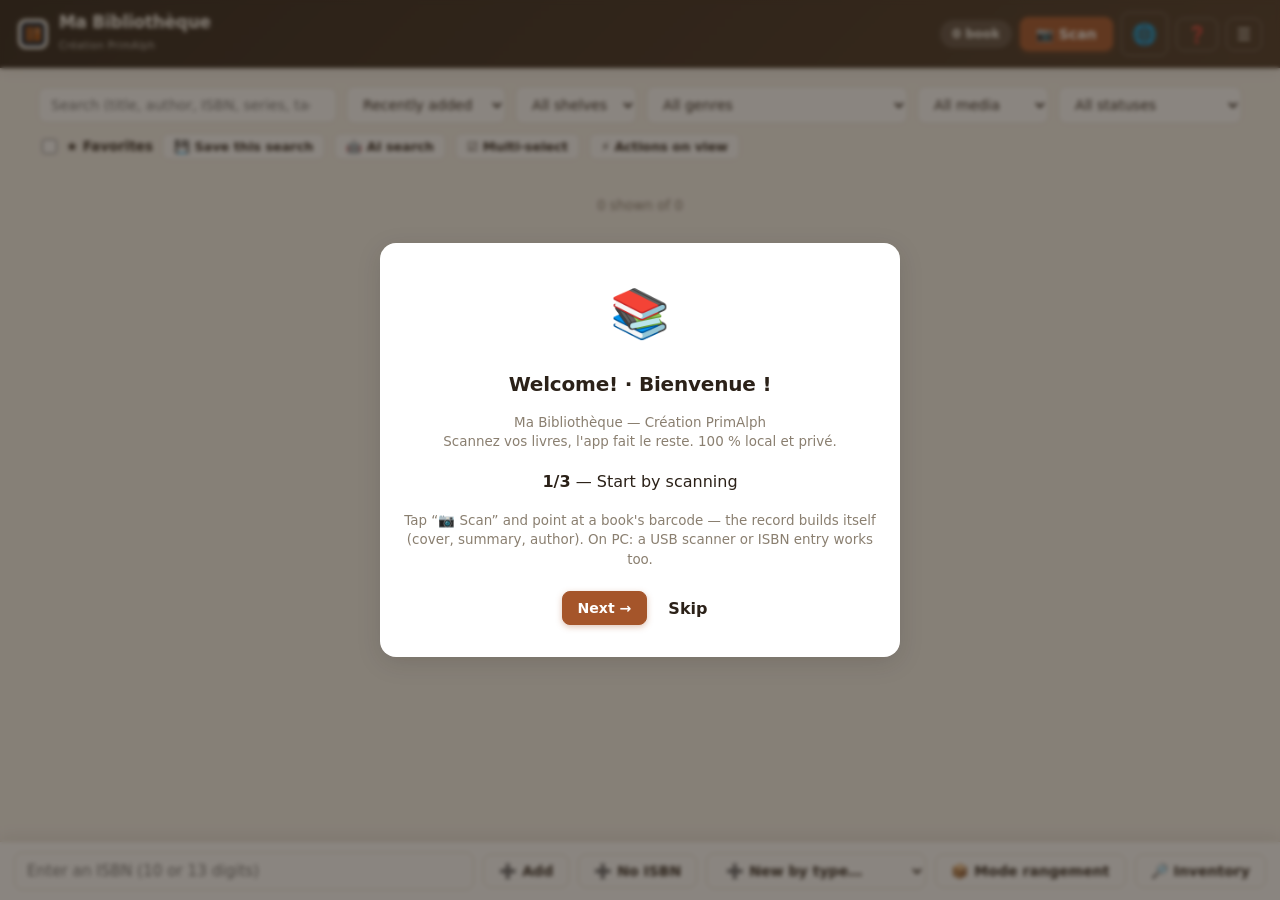
==== commit 2c864664: "Miroir public — Ma Bibliothèque (Création PrimAlph)" ====
--- a/index.html
+++ b/index.html
@@ -50,6 +50,7 @@
   </div></div>
   <div class="nav-group" data-group="navg_backup"><span class="nav-group-title" data-i18n="navg_backup">💾 Sauvegarder & échanger</span><div class="nav-group-btns">
     <button id="btnBackupNow" class="nav-btn nav-item" data-i18n="nav_backup_now">💾 Sauvegarde immédiate</button>
+    <button id="btnDataCleanup" class="nav-btn nav-item" data-i18n="nav_cleanup">🧹 Nettoyer mes données</button>
     <button id="btnCloudPush" class="nav-btn nav-item" data-i18n="nav_cloud_push">☁️ Sauvegarde sur GitHub (privée)</button>
     <button id="btnCloudPull" class="nav-btn nav-item" data-i18n="nav_cloud_pull">☁️ Récupérer depuis GitHub</button>
     <button id="btnBackupCfg" class="nav-btn nav-item" data-i18n="nav_backup_cfg">⚙️ Sauvegarde auto (<span id="bkCfgLbl">10</span> scans)</button>
@@ -65,6 +66,7 @@
   </div></div>
   <div class="nav-group" data-group="navg_pro"><span class="nav-group-title" data-i18n="navg_pro">⚙️ Professionnel & réglages</span><div class="nav-group-btns">
     <button id="btnUnimarc" class="nav-btn nav-item" data-i18n="nav_unimarc">📤 Export UNIMARC (pro)</button>
+    <button id="btnMarc21" class="nav-btn nav-item" data-i18n="nav_marc21">Export MARC21 (pro)</button>
     <button id="btnImportUnimarc" class="nav-btn nav-item" data-i18n="nav_import_unimarc">📥 Import UNIMARC (reprise de fonds)</button>
     <button id="btnCoversCfg" class="nav-btn nav-item" data-i18n="nav_covers">🖼️ Couvertures embarquées</button>
     <button id="btnAiCfg" class="nav-btn nav-item" data-i18n="nav_ai">🤖 IA (recherche & fiches)</button>
@@ -126,15 +128,17 @@
       <span id="filterOpsCount" class="badge"></span>
       <button id="btnFilterAiComplete" class="btn small">🤝 Compléter par IA</button>
       <button id="btnFilterRefresh" class="btn small">🔄 Mettre à jour (sources)</button>
+      <button id="btnPresuggestSubjects" class="btn small">🏷️ Pré-suggérer sujets</button>
+      <button id="btnAuditCoherence" class="btn small">📊 Audit cohérence</button>
       <button id="btnFilterDiag" class="btn small">🔍 Diagnostiquer</button>
       <button id="btnFilterShareCover" class="btn small">🖼️ Partager couvertures</button>
       <button id="btnFilterShareRecord" class="btn small">📝 Partager fiches</button>
       <button id="btnFilterDelete" class="btn btn-danger small" data-i18n="bulk_delete">🗑️ Supprimer</button>
-      <button id="btnFilterSelectAll" class="btn small">☑ Tout sélectionner</button>
       <button id="btnFilterOpsClose" class="btn small" data-i18n="quit_btn">Quitter</button>
     </div>
     <div id="bulkBar" class="toolbar hidden">
       <span id="bulkCount" class="badge"></span>
+      <button id="btnBulkSelectAll" class="btn small" data-i18n="select_all_view">☑⃰ Tout sélectionner (affiché)</button>
       <select id="bulkStatus">
         <option value="" data-i18n="bulk_status">— Statut —</option>
         <option value="unread" data-i18n="st_unread">À lire</option>
@@ -142,9 +146,12 @@
         <option value="read" data-i18n="st_read">Lu</option>
         <option value="wish" data-i18n="st_wish">Souhait</option>
       </select>
+      <select id="bulkFurnitureSelect"><option value="" data-i18n="bulk_furniture">— Meuble —</option></select>
       <select id="bulkShelfSelect"><option value="" data-i18n="g_shelf">— Étagère —</option></select>
-      <input type="text" id="bulkGenre" data-i18n="f_genre_ph" placeholder="Genre">
+      <select id="bulkGenreSelect"><option value="" data-i18n="g_genre">— Genre —</option></select>
+      <button id="btnBulkGenreMode" class="btn small" data-i18n="genre_mode_apply" title="Appliquer = modifie les fiches · Filtrer = affiche les fiches de ce genre (les fiches cochées ou l'affichage filtré pourront être modifiées ensuite)">🎯 Appliquer</button>
       <input type="text" id="bulkLocation" data-i18n="bulk_loc_ph" placeholder="Meuble · Étagère (emplacement)">
+      <button id="btnBulkUndo" class="btn small hidden" data-i18n="bulk_undo" title="Annule la dernière modification en masse">↩️ Annuler</button>
       <button id="btnBulkDelete" class="btn btn-danger small" data-i18n="bulk_delete">🗑️ Supprimer</button>
       <button id="btnBulkApply" class="btn btn-primary small" data-i18n="apply_btn">Appliquer</button>
       <button id="btnBulkCancel" class="btn small" data-i18n="quit_btn">Quitter</button>
@@ -239,6 +246,15 @@
   <input type="text" id="manualIsbn" inputmode="numeric" data-i18n="isbn_placeholder" placeholder="Saisir un ISBN (10 ou 13 chiffres)">
   <button id="btnManualAdd" class="btn" data-i18n="add">➕ Ajouter</button>
   <button id="btnAddNoIsbn" class="btn btn-extra" title="Créer une fiche vierge, sans ISBN" data-i18n="add_no_isbn">➕ Sans ISBN</button>
+  <select id="selNewByType" class="btn btn-extra" style="max-width:220px" title="Nouvelle fiche par type culturel — le medium est posé d'emblée, la fiche n'affiche que ses champs">
+    <option value="" data-i18n="new_by_type">➕ Fiche par type…</option>
+    <option value="book">Livre</option><option value="bd">BD</option><option value="manga">Manga</option>
+    <option value="film">Film</option><option value="series">Série</option><option value="music">Musique</option>
+    <option value="game">Jeu vidéo</option><option value="boardgame">Jeu de société</option><option value="press">Presse</option>
+    <option value="software">Logiciel</option><option value="partition">Partition</option><option value="map">Carte</option>
+    <option value="photo">Photo</option><option value="manuscript">Manuscrit</option><option value="thesis">Thèse</option>
+    <option value="digital">Ressource numérique</option>
+  </select>
   <button id="btnShelveMode" class="btn btn-extra" title="Scanner/ranger en série : chaque ajout reçoit le même meuble + étagère" data-i18n="shelve_mode">📦 Mode rangement</button>
   <button id="btnInvQuick" class="btn btn-extra" title="Inventaire : comparer le contenu scanné avec ce qui est censé être rangé à un emplacement" data-i18n="inv_quick">🔎 Inventaire</button>
 </div>
@@ -254,6 +270,7 @@
     <div class="scan-frame"></div>
     <p class="hint" id="scanStatus" data-i18n="scan_aim">Visez le code-barres (EAN-13 / ISBN) au dos du livre…</p>
     <div class="row">
+      <button id="btnScanLookup" class="btn hidden" title="Scanner sans ajouter : ouvre la fiche du livre si vous l'avez, sinon message">🔎 <span id="scanLookupLbl" data-i18n="lookup_btn">Recherche</span></button>
       <button id="btnBurst" class="btn hidden" data-i18n="burst_mode" title="Ajouter chaque code scanné sans fermer la caméra">⚡ Mode rafale</button>
       <button id="btnTorch" class="btn hidden" data-i18n="torch">🔆 Lampe</button>
     </div>
@@ -318,6 +335,26 @@
   </div>
 </div>
 
+<div id="diagModal" class="modal hidden" style="z-index:80">
+  <div class="modal-box" style="max-width:480px">
+    <div class="modal-head"><h2>🔬 Diagnostic IA</h2><button class="btn btn-ghost" onclick="document.getElementById('diagModal').classList.add('hidden')">✕</button></div>
+    <p id="diagModalTitle" class="hint"></p>
+    <textarea id="diagModalText" readonly rows="9" style="width:100%;font-family:monospace;font-size:0.85rem;white-space:pre-wrap"></textarea>
+    <div class="modal-actions" style="margin-top:10px">
+      <button class="btn btn-primary" id="diagCopyBtn">📋 Copier</button>
+    </div>
+  </div>
+</div>
+<div id="posEditModal" class="modal hidden" style="z-index:70">
+  <div class="modal-box" style="max-width:340px">
+    <div class="modal-head"><h2>↕️ Position</h2><button class="btn btn-ghost" onclick="document.getElementById('posEditModal').classList.add('hidden')">✕</button></div>
+    <p id="posEditLbl" class="hint"></p>
+    <input type="number" id="posEditInput" min="1" style="width:100%;font-size:1.2rem;padding:10px">
+    <div class="modal-actions" style="margin-top:12px">
+      <button class="btn btn-primary" id="posEditOk">OK</button>
+    </div>
+  </div>
+</div>
 <!-- AI result modal -->
 <div id="aiModal" class="modal hidden">
   <div class="modal-box">
@@ -344,8 +381,29 @@
       <div>
         <label>Google Books (recommandé — résumés, couvertures, 1000 requêtes/jour gratuites)</label>
         <input type="text" id="keyGoogleBooks" data-i18n="keys_google" placeholder="AIza… (https://console.cloud.google.com/apis/credentials)" autocomplete="off">
+      <div>
+        <label>🎮 IGDB — jeux vidéo (titre, studio, année, synopsis, jaquette — gratuit via compte Twitch)</label>
+        <input type="text" id="keyIgdbId" placeholder="Client ID Twitch (https://dev.twitch.tv/console/apps/create)" autocomplete="off">
+        <input type="text" id="keyIgdbSecret" placeholder="Client Secret Twitch" autocomplete="off" style="margin-top:6px">
+        <p class="hint">Créer une app sur dev.twitch.tv/console → catégorie « Game Integration » → copier Client ID + Secret</p>
+      </div>
+      <div>
+        <label>🎬 TMDB — films &amp; séries (recommandé pour les DVD/Blu-ray : titre, réalisateur, acteurs, synopsis, affiche — gratuit)</label>
+        <input type="text" id="keyTmdb" placeholder="Clé API themoviedb.org (https://www.themoviedb.org/settings/api)" autocomplete="off">
+        <p class="hint">Créer un compte sur themoviedb.org → Paramètres → API → demander une clé (gratuite)</p>
+      </div>
         <p class="hint">Créer une clé : console.cloud.google.com → projet → API et services → Activer « Google Books API » → Identifiants → Clé API.<br>Recommandé : restreindre la clé aux référants HTTP <code>chenzu-ai.github.io/*</code> et <code>localhost</code>.</p>
       </div>
+    </div>
+    <div>
+      <label>🎲 BGG — jeux de société (joueurs, âge, durée, complexité, mécanismes — token requis depuis 07/2025)</label>
+      <input type="text" id="keyBggToken" placeholder="Token Bearer (https://boardgamegeek.com/applications)" autocomplete="off">
+      <p class="hint">Créer un compte BGG → boardgamegeek.com/applications → « Register Application » (usage non commercial) → générer le token. Sans token, l'API BGG refuse les appels (1 req/5s intégré).</p>
+    </div>
+    <div>
+      <label>🎵 Discogs — musique (fallback après MusicBrainz : vinyles, CD, 16 M de sorties)</label>
+      <input type="text" id="keyDiscogsToken" placeholder="Token personnel (https://www.discogs.com/settings/developers)" autocomplete="off">
+      <p class="hint">Créer un compte Discogs → Paramètres → Développeurs → générer un Personal Access Token (gratuit, 60 req/min authentifié). Sans le relais, Discogs reconnaît les CD/vinyles par code-barres.</p>
     </div>
     <div>
       <label>URL du relais français (optionnel — pour les nouveautés FR via Fnac/BnF)</label>
@@ -443,7 +501,19 @@
         <p>• <b>Photo d'étagère IA</b> (☰ → 📷) : l'IA lit les tranches rangée par rangée — nécessite une IA vision (☰ → 🤖)</p>
         <p>• <b>Import</b> : ☰ → 📥 JSON (fusion) ou CSV (Libib/Excel)</p>
       </details>
-      <details><summary>🤖 Reconnaissance — optimiser</summary>
+      <details open><summary>🆕 Nouveautés 2.5.0 — guide express</summary>
+          <p><b>Où trouver chaque nouvelle fonction :</b></p>
+          <p>• <b>🔐 Verrouiller une fiche</b> : ouvrez une fiche → champ « État de la fiche » (haut du formulaire) → ✏️ En cours / ✔️ Complète / 🔒 Verrouillée. Verrouiller une fiche complète la <b>partage à la banque</b> (avec votre accord, mémorisable). Une fiche verrouillée ne peut plus être modifiée par accident.</p>
+          <p>• <b>🛡️ Rapport d'assurance</b> : ☰ → 📊 <b>Statistiques</b> → votre valeur totale + bouton « Rapport d'assurance (export) ». Complétez le champ « Prix » des fiches pour un total juste.</p>
+          <p>• <b>☁️ Sauvegarde automatique</b> : avec votre token GitHub configuré (🔑), chaque scan/complétation déclenche un push 30 s plus tard — toast discret « ☁️ Sauvegarde GitHub automatique ».</p>
+          <p>• <b>📷 Scanner une étagère entière</b> : ☰ → 📷 Photo d'étagère → « 📷 Scanner cette étagère » → meuble + étagère (la progression s'affiche si vous avez saisi l'agencement, ex. 26+4p=30). Ajoutez <b>@6</b> au nom d'étagère pour insérer en position 6 avec décalage.</p>
+          <p>• <b>🤖 IA lit la couverture</b> : fiche → 📷 Couverture devant… (importez la photo) → bouton « 🤖 IA lit la couverture » — extrait titre/auteur/ISBN/résumé de la photo.</p>
+          <p>• <b>🎲 Hasard guidé / complet</b> : ☰ → 📖 Ma lecture → « 🎯 Prochain — guidé » (tire dans vos filtres actifs) ou « 🎲 Hasard complet » (toutes œuvres non lues, tous supports).</p>
+          <p>• <b>🗂️ Parcourir par genre</b> : dans la barre de filtres, menu « Tous les genres » → vos genres avec compte, thèmes tous supports, exploration. Les genres hiérarchisés (jusqu'à 4 niveaux : Roman / Historique / Égypte antique) se saisissent dans la fiche avec autocomplétion.</p>
+          <p>• <b>🎲 Jeux (société, vidéo, JDR)</b> : le champ Type de la fiche propose les 3 nouveaux supports ; scannez le code-barres d'une boîte de jeu → BoardGameGeek complète (nom, joueurs, année).</p>
+          <p>• <b>👨‍👩‍👧 Propriétaire</b> : champ de la fiche pour les livres partagés en famille — cherchable.</p>
+        </details>
+        <details><summary>🤖 Reconnaissance — optimiser</summary>
         <p>• <b>Clé Google Books</b> (☰ → 🔑) : résumés + couvertures, 1000 requêtes/jour gratuites</p>
         <p>• <b>Relais BnF/Fnac</b> (☰ → 🔑) : indispensable pour les livres FR d'avant 2010 — déployez <code>worker.js</code> sur Cloudflare Workers (gratuit)</p>
         <p>• <b>Diagnostic ISBN</b> (☰ → 🔑 → 🔍) : voyez ce que chaque source répond</p>
@@ -469,10 +539,223 @@
       <details><summary>📄 Documentation complète</summary>
         <p>Fiches détaillées : <a href="https://github.com/Chenzu-AI/Bibliotheque/tree/main/docs" target="_blank" rel="noopener">github.com/Chenzu-AI/Bibliotheque/docs</a></p>
       </details>
+      <details open><summary>📋 Cataloguing guide — the 7-step workflow (2-4 min/record)</summary>
+        <h3>📋 Practical cataloguing guide</h3>
+        <p><b>3 principles</b>: ① Scan first, never after (60-80% of fields in 10 s) · ② Structuring fields before free fields (medium → subtype → genre → carrier → edition lock 80% of rules and the shelfmark) · ③ The shelfmark is generated (🎯 button), never typed.</p>
+        <p><b>Canonical order</b>: 1. SCAN (10 s) → 2. STRUCTURING (30 s): medium → mediaSubtype → genre → carrier → editionType, each field filters the next → 3. FACETS (20 s): audience, language, region (video), accessibility — they drive the shelfmark → 4. SHELFMARK (2 s): 🎯, ≤ 35 chars, never hand-correct (except shortening) → 5. SUBJECTS (30 s): 1-3 RAMEAU subjects, 1 precise > 3 approximate, first = main subject → 6. RELATIONS (30 s): only if justifiable in one sentence (adapt, sequel, prequel, remake, translation, universe) → 7. CHECKS (10 s): genre/medium · shelfmark · subjects · relations. Fix errors, read warnings then decide.</p>
+        <p><b>The 10 pitfalls</b>: ① fixing scanned fields before structuring ones · ② typing the shelfmark manually · ③ 3 subjects "to be safe" · ④ unjustified relation · ⑤ confusing POC (pocket carrier) and POCHE-ED (pocket edition) · ⑥ comics filed as BD-FB (→ BD-COM) · ⑦ DLC catalogued alone (opus_parent required) · ⑧ each issue as a record (→ 1 title record) · ⑨ video region ignored (loan impossible) · ⑩ accessibility ignored for adapted documents.</p>
+        <p><b>Time budget</b>: book/comic/manga/music 2 min (max 4) · film/adapted doc 2.5 min (max 5) · series/video game/board game 3 min (max 6) · magazine 1.5 min (max 3) · heritage document 5 min (max 15). Over budget → save as-is: an 80% record beats a 100% one never finished.</p>
+        <p>🔌 <b>Automatic sources</b>: books/comics/mangas → BnF, Google Books, Open Library, Fnac, Wikidata (fallback) · films/series → TMDB · video games → IGDB · <b>mangas → AniList</b> · <b>board games → BGG</b> (players, age, duration, complexity — token required in ☰→🔑) · music → MusicBrainz, **Discogs** (vinyls/CD fallback by barcode, token in ☰→🔑) · digital resources → **CrossRef** (DOI or title). On a record, type the title then 🤖 — everything is fetched from reference databases, the AI never guesses.</p>
+        <p>🔌 <b>API orchestration guide</b> (where to fetch metadata per medium, source cascade, API keys): <a href="https://github.com/Chenzu-AI/Bibliotheque/blob/main/docs/orchestration-api.md" target="_blank" rel="noopener">docs/orchestration-api.md</a></p>
+        <p>📄 <b>Full printable guide</b>: <a href="aide/catalogage.html" target="_blank" rel="noopener">aide/catalogage.html</a> (French) — the 7 steps, per-family best practices (11), special cases (duplicates, related works, box sets, DLC), the catch-up strategy.</p>
+        <p><b>Catch-up strategy</b> (your 44 Simplissime + films + games): batches of 5-10 records with breaks (5 sessions of 20 min) · start with the easiest (books → films → series → video games → board games → heritage) · do not backfill subjects (curate by usage) · use the coherence audit as a work list. The real test: time your next 3 records.</p>
+      </details>
+      
       <p class="hint" style="margin-top:10px">Ma Bibliothèque — Création PrimAlph · version <span id="appVersion"></span></p></div>
+    <div class="<h3>🎬 Catalogage multimédia — les 4 axes</h3>
+          <p>Chaque fiche multimédia se décrit sur 4 axes indépendants + des facettes :</p>
+          <p>1. <b>Type de contenu</b> (l\u0027\u0153uvre) : film, dessin animé, anime, série, téléfilm, documentaire, reportage, concert, humour…</p>
+          <p>2. <b>Support physique</b> (le contenant) : VHS, DVD, Blu-ray, Blu-ray 3D, <b>Blu-ray 4K Ultra HD</b>, vinyle 33/45T, cassette audio, CD, SACD, cartouche, streaming, achat numérique…</p>
+          <p>3. <b>Édition</b> (la version) : standard, spéciale, collector, digipack, steelbook, coffret (saison, intégral), anniversaire, remasterisée, Director\u0027s Cut, version longue…</p>
+          <p>4. <b>Numérotation</b> (la position) : tome (T01), saison/épisode (S01E05), opus — champ « Tome / Volume ».</p>
+          <p><b>Facettes</b> : public (TP, -12, -16…), zone (Z1-Z4, A/B/C Blu-ray), version audio (VO, VF, VOST, MULTI), format d\u0027image (16:9, 2.39:1), pays, langue — toutes en listes déroulantes.</p>
+          <p>💡 <b>L\u0027IA peut choisir</b> : photographiez la jaquette arrière (📸 Photo dos) puis 🤖 IA lit la couverture — elle extrait synopsis, crédits, ET les facettes lisibles (support Blu-ray, zone, format, version audio). Vous validez dans les listes déroulantes.</p>
+          <p>🎬 <b>Films</b> : avec une clé TMDB (☰ → 🔑), tapez le titre puis 🤖 Compléter par IA — réalisateur, acteurs, synopsis et affiche arrivent de la base cinématographique. 🎮 <b>Jeux</b> : clé Twitch/IGDB → studio, jaquette, genres.</p>
+          <h3>🎮 Jeux vidéo — le référentiel dédié</h3>
+          <p>Quand le Type de la fiche est <b>Jeu vidéo</b>, les listes changent automatiquement :</p>
+          <p>• <b>Type de contenu</b> = genres de jeux (38) : Action, Action-Aventure, Plateforme, Fighting, FPS, MOBA, Aventure, Point &amp; Click, RPG, JRPG, Action-RPG, RPG tactique, MMORPG, Roguelike, RTS, 4X, Simulation (gestion, vol, course, sport, vie), Puzzle, Musique/Rythme, Party game, Éducatif, Arcade, Casual + thèmes (Horreur, Survival horror, SF, Fantasy).</p>
+          <p>• <b>Support</b> = supports de jeux : cartouche, CD-ROM, GD-ROM (Dreamcast), DVD-ROM, disques GameCube/Wii, Blu-ray (PS3/PS4), <b>Blu-ray UHD (PS5/Xbox Series)</b>, UMD (PSP), disquette, Steam/GOG/Epic, PlayStation Store, Xbox Store, eShop, mobile, cloud gaming, abonnement (Game Pass).</p>
+          <p>• <b>Édition</b> = GOTY, Remasterisée, Remake, Compilation, Day One, Digital Deluxe, Complète — en plus des éditions standard/collector/coffret.</p>
+          <p>• <b>Plateforme</b> (32) : PC, PS5, PS4, PS3, PS2, PS1, PSP, Vita, Xbox Series, Xbox One, 360, Switch, Wii U, Wii, GameCube, N64, SNES, NES, DS, 3DS, GBA, Game Boy, Mega Drive, Master System, Saturn, Dreamcast, Atari 2600, Amiga, C64, mobile.</p>
+          <p>• <b>Mode de jeu</b> : solo, multijoueur local/en ligne, coopératif local/en ligne, MMO, compétitif (e-sport).</p>
+          <p>🔢 <b>Numérotation</b> : champ « Tome / Volume » — OPUS01, S01E05, DLC01, SPIN, REM01 (2 chiffres pour le tri).</p>
+          <h3>📚 Mangas — le référentiel dédié</h3>
+          <p>Quand le Type de la fiche est <b>Manga</b>, les listes changent automatiquement :</p>
+          <p>• <b>Type de contenu</b> = <b>démographie</b> (le 1ᵉʳ critère de rayonnage en médiathèque) : Kodomo (enfants), Shonen (garçons ados), Shojo (filles ados), Seinen (jeunes adultes), Josei (femmes adultes), Seijin (adultes). On enregistre la démographie d\u0027origine (celle de la revue japonaise), pas le lectorat réel.</p>
+          <p>• <b>Support</b> = formats éditoriaux japonais : revue de prépublication (Jump…), <b>Tankobon</b> (volume standard), <b>Bunkoban</b> (poche compact), <b>Kanzenban</b> (édition complète grand format), A5/B6, <b>Omnibus</b> (plusieurs tomes en 1), numérique, <b>Webtoon</b> (lecture verticale).</p>
+          <p>• <b>Édition</b> : Poche, <b>Perfect Edition</b> (kanzenban FR), Réédition, Spécimen — en plus de standard/collector/deluxe/coffret/anniversaire.</p>
+          <p>• <b>Sens de lecture</b> : Japonais (droite→gauche, original) ou Français (remanié).</p>
+          <p>• <b>Pays</b> : JP (manga), KR (manhwa), CN (manhua) — le champ Pays distingue les trois traditions.</p>
+          <p>• <b>Genres thématiques</b> (champ Genre) : Action, Aventure, Romance, Comédie, Drame, Fantasy, SF, Horreur, Mystère, Sport, Slice of life, Isekai, Mecha, Mahou shoujo, Historique, Guerre, Psychologique, Cuisine, Musique, Arts martiaux, Yakuza, Yaoi/BL, Yuri, Bara, Ecchi.</p>
+          <p>🔢 <b>Numérotation</b> : T01, T01-T05, OMNI01 (omnibus), HS (hors-série), SP (spécial/artbook) — 2 chiffres pour le tri.</p>
+          <h3>🎨 BD — le référentiel dédié</h3>
+          <p>Quand le Type de la fiche est <b>BD</b>, les listes changent automatiquement :</p>
+          <p>• <b>Type de contenu</b> = <b>famille éditoriale</b> (détermine le rayonnage) : BD franco-belge (album, héros récurrent), Roman graphique (one-shot littéraire), Comics (tradition US), Recueil de strips, Webcomic, BD documentaire, BD d\u0027auteur.</p>
+          <p>• <b>Support</b> = formats éditoriaux : <b>Album cartonné</b> (format franco-belge), format <b>48 CC</b> (standard historique), grand/petit format, intégrale, omnibus, coffret, <b>Comic book</b> (fascicule US), <b>Trade Paperback</b>, <b>Hardcover</b>, recueil de strips, numérique, webtoon.</p>
+          <p>• <b>Édition</b> : Intégrale collector, Édition de luxe — en plus de standard/collector/deluxe/coffret/anniversaire.</p>
+          <p>• <b>Sens de lecture</b> : Franco-belge (FB) et Comics US (US), en plus du japonais (JPN).</p>
+          <p>• <b>Genres</b> (champ Genre) : Action, Humour, Policier, SF, Fantasy, Fantastique, Historique, Western, Biographique, Autobiographique, Documentaire, Romance, Drame, Super-héros, Jeunesse.</p>
+          <p>🔢 <b>Numérotation</b> : T01, CYC01-T01 (cycle), T06/6 (fin de cycle), OMNI01, HS, SP — un roman graphique one-shot reste sans numéro.</p>
+          <h3>📰 Revues, magazines & journaux — le référentiel dédié</h3>
+          <p>Un nouveau Type de fiche : <b>Revue / magazine / journal</b>. Les listes changent automatiquement :</p>
+          <p>• <b>Type de contenu</b> = nature éditoriale : Quotidien (Le Monde), Hebdomadaire (Télérama), Magazine (Paris Match), Revue spécialisée (savante), Bulletin, Annuaire, Presse spécialisée.</p>
+          <p>• <b>Support</b> = formats de diffusion : papier, tabloïd, <b>berlinois</b> (Le Monde), grand format, volume relié, microfilm, fascicule, numérique, site web, application, base de données (Cairn).</p>
+          <p>• <b>Périodicité</b> : quotidienne → annuelle, irrégulière, hors-série.</p>
+          <p>• <b>État de la collection</b> (essentiel en médiathèque) : en cours (abonnement actif), arrêtée, complète (depuis le n°1), partielle (lacunes), pilon (retrait prévu).</p>
+          <p>• <b>Édition</b> : abonnés, internationale, régionale, numéro spécial.</p>
+          <p>🔢 <b>Numérotation</b> : les périodiques ont un <b>ISSN</b> (8 chiffres, ex. 0395-2037) — champ ISBN/EAN ; chaque numéro : N°1234-2024-10, VOL12-N°3 (revues savantes), HS01, ou la date seule pour les quotidiens (2024-10-29).</p>
+          <h3>📖 Livres — le référentiel dédié</h3>
+          <p>Quand le Type de la fiche est <b>Livre</b> (ou vide), les listes s\u0027adaptent :</p>
+          <p>• <b>Type de contenu</b> = <b>famille éditoriale</b> (détermine le rayonnage fiction/documentaire) : Roman, Essai/Réflexion, Biographie, Autobiographie/Mémoires, Documentaire, Beau-livre, Album jeunesse, Poésie, Théâtre, Guide pratique.</p>
+          <p>• <b>Support</b> = formats éditoriaux : <b>Broché</b> (grand format), <b>Poche</b>, <b>Relié</b> (couverture rigide), Beau format, Album, Semi-poche, Coffret, <b>EPUB</b>, PDF, MOBI/Kindle, <b>Livre audio</b>, lecture en ligne.</p>
+          <p>• <b>Édition</b> : Intégrale (série complète en 1 volume) — en plus de standard/collector/deluxe/coffret/anniversaire/remasterisée/réédition/numérotée.</p>
+          <p>• <b>Genres</b> (champ Genre) : Policier, SF, Fantasy, Fantastique, Historique, Romance, Aventure, Humour, Drame, Philosophie, Religion, Sciences, Histoire (documentaire), Géographie/Voyage, Arts, Société/Politique, Scolaire.</p>
+          <p>🔢 <b>Numérotation</b> : T01 (tomes), VOL01 (essais en volumes), LIV01 (livre d\u0027une œuvre), OMNI01, HS, SP — un one-shot (roman unique, essai unique) reste sans numéro.</p>
+          <h3>📺 Séries TV — le référentiel dédié</h3>
+          <p>Quand le Type de la fiche est <b>Série</b>, les listes changent automatiquement :</p>
+          <p>• <b>Type de contenu</b> = familles : Série de fiction, Série d\u0027animation, <b>Anime</b>, Mini-série, Feuilleton, Soap opera, Web-série, Série documentaire, Docufiction, Téléfilm, Téléréalité, Jeu.</p>
+          <p>• <b>Support</b> : VHS, DVD, Blu-ray, <b>Blu-ray 4K UHD</b>, <b>Coffrets</b> (DVD/Blu-ray/4K), Streaming SVOD, téléchargement, VOD, <b>Replay</b> (France.tv), Web.</p>
+          <p>• <b>Nouveaux champs</b> : <b>Saisons (total)</b>, <b>Épisodes (total)</b>, <b>Chaîne / diffuseur</b> (TF1, Netflix, HBO…).</p>
+          <p>• <b>Édition</b> : Saison, Intégrale — en plus de collector/deluxe/anniversaire/remasterisée.</p>
+          <p>🔢 <b>Numérotation</b> (champ Tome/Volume) : <b>S01</b> (saison), <b>S01E05</b> (saison+épisode), <b>EP001</b> (feuilletons sans saison), INT (intégrale), PIL (pilote), HS, SP — 2 chiffres pour le tri.</p>
+          <h3>🎵 Musique — le référentiel dédié (PCDM)</h3>
+          <p>Quand le Type de la fiche est <b>Musique</b>, les listes changent automatiquement :</p>
+          <p>• <b>Type de contenu</b> = <b>classes PCDM</b> (le standard des médiathèques, qui remplace la Dewey 780) : 1 Afro-américaines (blues, jazz, soul, rap, reggae), 2 Rock et variétés, 3 Classique (chambre, symphonie, opéra), 4 Électroniques (house, techno), 5 Fonctionnelles, 6 Cinéma (BOF), 8 Chanson francophone, 9 Musiques du monde.</p>
+          <p>• <b>Support</b> : vinyles 33/45/78T, cassettes, 8 pistes, bobine, DAT, <b>CD, SACD, DVD-Audio, Blu-ray audio, MiniDisc, SHM-CD, Blu-spec</b>, téléchargement FLAC, streaming (Spotify/Qobuz).</p>
+          <p>• <b>Formation</b> : solo, duo, trio, quatuor, orchestre, big band, chorale, ensemble. • <b>Instrument principal</b> : piano, violon, violoncelle, guitare, saxophone…</p>
+          <p>• <b>Édition</b> : Gatefold (vinyle), Box set, Édition étendue — en plus de digipack/collector/deluxe/remasterisée/anniversaire.</p>
+          <p>🔢 <b>Numérotation</b> (champ Tome/Volume) : <b>OP.27</b> (opus, classique), VOL.3 (intégrales), ALB.5 (discographie), PISTE.7 (dépouillement), FACE.A (vinyle).</p>
+          <h3>🎲 Jeux de société — le référentiel dédié (ESAR + BGG)</h3>
+          <p>Quand le Type de la fiche est <b>Jeu de société / plateau</b>, les listes changent automatiquement :</p>
+          <p>• <b>Type de contenu</b> = types <b>BGG</b> : stratégie abstraite, personnalisable (Magic, Warhammer), thématique, familial (Catan), enfants, ambiance, stratégie/eurogame, wargame.</p>
+          <p>• <b>Classification ESAR</b> (le socle des ludothèques) : E exercice (sensoriel, moteur), S symbolique (faire semblant), A assemblage (construire, puzzles), R règles (association, stratégie, énigmes…) — avec les 20 sous-familles.</p>
+          <p>• <b>Mécanisme principal</b> (19) : placement d\u0027ouvriers, points d\u0027action, enchères, contrôle de zone, bluff, coopératif, déduction, escape game…</p>
+          <p>• <b>Support</b> : boîte standard/petite/grande, coffret, sachet, + composants dominants (plateau, cartes, dés, figurines, tuiles, écran MJ), app compagnon, dématérialisé (BGA), Print & Play.</p>
+          <p>• <b>Nouveaux champs</b> : Joueurs (2-4), Âge minimum (3+→18+), Durée (-15→120+), Complexité (léger/moyen/lourd — poids BGG).</p>
+          <p>• <b>Édition</b> : initiation, Kickstarter, Big Box, extension, campagne, scénarios, démo.</p>
+          <p>🔢 <b>Numérotation</b> : VOL01 (gamme), EP01 (escape game), EXT01 (extension), SAI01 — une extension est toujours rattachée à son jeu de base.</p>
+          <h3>💻 Logiciels — le référentiel dédié</h3>
+          <p>Un nouveau Type de fiche : <b>Logiciel</b>. Les listes changent automatiquement :</p>
+          <p>• <b>Type de contenu</b> = familles fonctionnelles (13) : Système/Utilitaire, Bureautique, Graphisme/PAO, MAO, Montage vidéo, Développement Web, Développement logiciel, Base de données, Gestion/Métier, Éducatif, Catalogage (Koha…), Sécurité, Réseau.</p>
+          <p>• <b>Catégorie</b> : Propriétaire, Libre/Open source, Freemium, SaaS. • <b>Type de licence</b> : perpétuelle, abonnement, site, volume, nominative, par poste.</p>
+          <p>• <b>Support</b> : CD/DVD-ROM, Blu-ray, clé USB, disquette, téléchargement, SaaS, cloud, application mobile, webapp, clé de licence. • <b>Plateforme</b> : Windows, macOS, Linux, Android, iOS, Web.</p>
+          <p>• <b>Édition</b> : Professionnelle, Entreprise, Éducation, Étudiant, Famille, OEM (préinstallé), Démo/Essai, Gratuite.</p>
+          <p>🔢 <b>Numérotation</b> (champ Tome/Volume) = <b>version sémantique</b> : MAJ.MIN.PAT (ex. 2.4.1), version annuelle (2024.1), suffixes -beta/-rc. Pas de zéros superflus.</p>
+          <h3>🏛️ Documents patrimoniaux & spéciaux — 9 nouveaux Types</h3>
+          <p>Neuf nouveaux Types de fiche couvrent les documents des fonds patrimoniaux, iconographiques et numériques. Les listes changent automatiquement :</p>
+          <p>• <b>🎼 Partition musicale</b> : partition complète, de ch\u0027\u0153ur, réduite (piano-chant), conducteur, partie séparée, vocale, d\u0027étude — supports papier/braille/MusicXML. Numérotation : OP., K. (Mozart), BWV (Bach), ISMN. Facettes : instrument, formation (champs existants).</p>
+          <p>• <b>🗺️ Carte / plan / atlas</b> : carte, plan de ville, atlas, globe, sphère céleste, satellite, nautique, aéronautique, relief — échelle et zone dans les champs Note/Emplacement.</p>
+          <p>• <b>📷 Photographie</b> : N&B, couleur, argentique, native numérique, aérienne, photojournalisme, studio, d\u0027art — tirage, négatif, diapositive, RAW, plaque de verre, album.</p>
+          <p>• <b>🖼️ Estampe / affiche</b> : bois, eau-forte, litho, sérigraphie + affiches (cinéma, spectacle, pub, politique) — papiers d\u0027art (vélin, japon).</p>
+          <p>• <b>📜 Manuscrit / archive</b> : moderne, médiéval, correspondance, journal, brouillon, fonds — parchemin, papyrus, numérisation.</p>
+          <p>• <b>🎓 Thèse / doc officiel</b> : doctorat, master, HDR, mémoire, rapport, publication gouvernementale, bulletin officiel.</p>
+          <p>• <b>🗂️ Document éphémère</b> : tract, flyer, menu, carte postale, programme, invitation, carte de v\u0153ux.</p>
+          <p>• <b>🎸 Objet / instrument / mallette</b> : instrument de musique, objet, outil pédagogique, Lego/Kapla, mallettes (lecture, thématique), kamishibaï, matériel scientifique.</p>
+          <p>• <b>💾 Ressource numérique</b> : base de données (Cairn), plateforme, revue en ligne, bibliothèque numérique, podcast, émission radio, site archivé, app mobile, VR/AR.</p>
+          <p>♿ <b>Documents adaptés</b> : la facette Accessibilité (braille, FALC, gros caractères, audiodescription, SME, LSF) s\u0027applique à TOUS les types — un livre peut être en gros caractères, un film en audiodescription.</p>
+          <h3>⚖️ Contrôles de cohérence automatiques</h3>
+          <p>À l\u0027enregistrement, <b>56 règles</b> vérifient la cohérence de vos fiches (⚠️ avertissements, 🚫 incohérences) : VHS après 2006, mini-série >6 épisodes, kodomo + contenu adulte, poche + luxe, braille sur support vidéo, quotidien mensuel, zone Blu-ray UHD invalide, webtoon collector, annuaire quotidien…</p>
+          <p><b>Seuils métier documentés</b> : VHS ≤ 2006 (fin du standard) · Blu-ray 3D ≤ 2018 (déclin du format) · plaque de verre ≤ 1950 · parchemin ≤ 1500 · estampe < 1500 = patrimoine · FALC ≥ 2009 (stabilisation de la norme) · cartes < 1800 numériques = vérifier la source · date de publication > année+2 = futur lointain · date < 1450 = pré-imprimerie (manuscrit ?) · titre > 80 caractères = risque de faux positifs doublons · ISBN : ISBN-10 (10 car.), EAN-13/UPC-12/EAN-8 acceptés.</p>
+          <p>📊 <b>Audit de cohérence</b> (⚡ Actions) : simule les 70 règles sur TOUTE votre collection et affiche le rapport par fréquence — les règles déclenchées en masse sont à revoir (sévérité, seuil).</p>
+      <details open><summary>📋 Guide de catalogage — les 7 gestes (2 à 5 min/fiche)</summary>
+        <h3>📋 Guide de catalogage pratique</h3>
+        <p><b>3 principes</b> : ① Le scan d'abord, jamais après (60-80 % des champs en 10 s) · ② Les champs structurants avant les champs libres (medium → sous-type → genre → support → édition verrouillent 80 % des règles et la cote) · ③ La cote se génère (bouton 🎯), elle ne se saisit pas.</p>
+        <p><b>L'ordre canonique</b> : 1. SCAN (10 s) → 2. STRUCTURANTS (30 s) : medium → mediaSubtype → genre → carrier → editionType, chaque champ filtre le suivant → 3. FACETTES (20 s) : public, langue, zone (vidéo), accessibilité — elles conditionnent la cote → 4. COTE (2 s) : 🎯, ≤ 35 caractères, ne jamais corriger à la main (sauf raccourcir) → 5. SUJETS (30 s) : 1 à 3 sujets RAMEAU, 1 sujet précis > 3 approximatifs, le 1er = sujet principal → 6. RELATIONS (30 s) : seulement si justifiables par une phrase (adapt, suite, prequel, remake, trad, univers) → 7. VÉRIFICATIONS (10 s) : genre/medium · cote · sujets · relations. Errors à corriger, warnings à lire puis décider.</p>
+        <p><b>Les 10 pièges</b> : ① corriger les champs du scan avant les structurants · ② saisir la cote manuellement · ③ 3 sujets « pour être sûr » · ④ relation sans justification · ⑤ confondre POC (support poche) et POCHE-ED (édition) · ⑥ comics classé BD-FB (→ BD-COM) · ⑦ DLC catalogué seul (opus_parent obligatoire) · ⑧ chaque numéro de revue en fiche (→ 1 fiche titre) · ⑨ zone vidéo ignorée (prêt impossible) · ⑩ accessibilité ignorée pour un document adapté.</p>
+        <p><b>Budget temps</b> : livre/BD/manga/musique 2 min (max 4) · film/doc adapté 2 min 30 (max 5) · série/jeu vidéo/jeu de société 3 min (max 6) · revue 1 min 30 (max 3) · document patrimonial 5 min (max 15). Dépassement → enregistrer en l'état : une fiche à 80 % vaut mieux qu'une fiche à 100 % jamais faite.</p>
+        <p>🔌 <b>Sources automatiques</b> : livres/BD/mangas → BnF, Google Books, Open Library, Fnac, Wikidata (fallback) · films/séries → TMDB · jeux vidéo → IGDB · <b>mangas → AniList</b> · <b>jeux de société → BGG</b> (joueurs, âge, durée, complexité — token requis dans ☰→🔑) · musique → MusicBrainz, **Discogs** (fallback vinyles/CD par code-barres, token dans ☰→🔑) · ressources numériques → **CrossRef** (DOI ou titre). Sur une fiche, saisissez le titre puis 🤖 — tout est cherché dans les bases de référence, l'IA ne devine rien.</p>
+        <p>🔌 <b>Guide d'orchestration API</b> (où chercher les infos par média, cascade de sources, clés) : <a href="https://github.com/Chenzu-AI/Bibliotheque/blob/main/docs/orchestration-api.md" target="_blank" rel="noopener">docs/orchestration-api.md</a></p>
+        <p>📄 <b>Guide complet imprimable</b> : <a href="aide/catalogage.html" target="_blank" rel="noopener">aide/catalogage.html</a> — les 7 gestes, les bonnes pratiques par famille (11), les cas particuliers (doublons, œuvres liées, coffrets, DLC), la stratégie de rattrapage.</p>
+        <p><b>Stratégie de rattrapage</b> (vos 44 Simplissime + films + jeux) : par lots de 5-10 fiches avec pause (5 sessions de 20 min) · commencer par le plus simple (livres → films → séries → JV → JDS → patrimoniaux) · ne pas remplir les sujets rétroactivement (curation par l'usage) · utiliser l'audit de cohérence comme file de travail. Le vrai test : chronométrez vos 3 prochaines fiches.</p>
+      </details>
+    </div>
     <div class="help-body help-en" style="display:none">
       <details open><summary>🚀 Getting started (5 min)</summary>
-        <p>1. <b>Add a book</b>: tap 📷 Scan (phone) or enter an ISBN in the bottom bar (PC / USB scanner). Tap a cover to edit everything.</p>
+        <h3>🎬 Multimedia cataloguing — the 4 axes</h3>
+          <p>Each multimedia record is described on 4 independent axes + facets:</p>
+          <p>1. <b>Content type</b> (the work): film, animation, anime, series, TV movie, documentary, report, concert, comedy…</p>
+          <p>2. <b>Physical carrier</b> (the container): VHS, DVD, Blu-ray, Blu-ray 3D, <b>Blu-ray 4K Ultra HD</b>, vinyl 33/45rpm, audio cassette, CD, SACD, cartridge, streaming, digital purchase…</p>
+          <p>3. <b>Edition</b> (the version): standard, special, collector, digipack, steelbook, box set (season, complete), anniversary, remastered, Director\u0027s Cut, extended…</p>
+          <p>4. <b>Numbering</b> (the position): volume (V01), season/episode (S01E05), opus — « Volume » field.</p>
+          <p><b>Facets</b>: audience (TP, -12, -16…), region (Z1-Z4, A/B/C Blu-ray), audio version (VO, VF, VOST, MULTI), aspect ratio (16:9, 2.39:1), country, language — all dropdown lists.</p>
+          <p>💡 <b>AI can pick</b>: photograph the back cover (📸) then 🤖 AI reads it — it extracts synopsis, credits AND readable facets (carrier, region, ratio, audio). You validate in the dropdowns.</p>
+          <p>🎬 <b>Movies</b>: with a TMDB key (☰ → 🔑), type the title then 🤖 — director, cast, synopsis and poster come from the movie database. 🎮 <b>Games</b>: Twitch/IGDB key → studio, cover, genres.</p>
+          <h3>🎮 Video games — dedicated referential</h3>
+          <p>When the record Type is <b>Video game</b>, the lists switch automatically:</p>
+          <p>• <b>Content type</b> = game genres (38): Action, Action-Adventure, Platform, Fighting, FPS, MOBA, Adventure, Point &amp; Click, RPG, JRPG, Action-RPG, Tactical RPG, MMORPG, Roguelike, RTS, 4X, Simulation (management, flight, racing, sports, life), Puzzle, Music/Rhythm, Party, Educational, Arcade, Casual + themes (Horror, Survival horror, Sci-fi, Fantasy).</p>
+          <p>• <b>Carrier</b> = game media: cartridge, CD-ROM, GD-ROM (Dreamcast), DVD-ROM, GameCube/Wii discs, Blu-ray (PS3/PS4), <b>Blu-ray UHD (PS5/Xbox Series)</b>, UMD (PSP), floppy, Steam/GOG/Epic, PlayStation Store, Xbox Store, eShop, mobile, cloud gaming, subscription (Game Pass).</p>
+          <p>• <b>Edition</b> = GOTY, Remastered, Remake, Compilation, Day One, Digital Deluxe, Complete — in addition to standard/collector/box set.</p>
+          <p>• <b>Platform</b> (32): PC, PS5, PS4, PS3, PS2, PS1, PSP, Vita, Xbox Series, Xbox One, 360, Switch, Wii U, Wii, GameCube, N64, SNES, NES, DS, 3DS, GBA, Game Boy, Mega Drive, Master System, Saturn, Dreamcast, Atari 2600, Amiga, C64, mobile.</p>
+          <p>• <b>Game mode</b>: solo, local/online multiplayer, local/online co-op, MMO, competitive (e-sport).</p>
+          <p>🔢 <b>Numbering</b>: « Volume » field — OPUS01, S01E05, DLC01, SPIN, REM01 (2 digits for sorting).</p>
+          <h3>📚 Manga — dedicated referential</h3>
+          <p>When the record Type is <b>Manga</b>, the lists switch automatically:</p>
+          <p>• <b>Content type</b> = <b>demographic</b> (the primary shelving criterion): Kodomo (children), Shonen (teen boys), Shojo (teen girls), Seinen (young adults), Josei (adult women), Seijin (adults). Record the original demographic (from the Japanese magazine), not the actual readership.</p>
+          <p>• <b>Carrier</b> = Japanese editorial formats: prepublication magazine (Jump…), <b>Tankobon</b> (standard volume), <b>Bunkoban</b> (compact pocket), <b>Kanzenban</b> (complete edition, large format), A5/B6, <b>Omnibus</b> (multiple volumes in 1), digital, <b>Webtoon</b> (vertical reading).</p>
+          <p>• <b>Edition</b>: Pocket, <b>Perfect Edition</b> (FR kanzenban), Reissue, Specimen — in addition to standard/collector/deluxe/box set/anniversary.</p>
+          <p>• <b>Reading direction</b>: Japanese (right-to-left, original) or French (reworked).</p>
+          <p>• <b>Country</b>: JP (manga), KR (manhwa), CN (manhua) — the Country field distinguishes the three traditions.</p>
+          <p>• <b>Thematic genres</b> (Genre field): Action, Adventure, Romance, Comedy, Drama, Fantasy, Sci-fi, Horror, Mystery, Sports, Slice of life, Isekai, Mecha, Magical girl, Historical, War, Psychological, Cooking, Music, Martial arts, Yakuza, Yaoi/BL, Yuri, Bara, Ecchi.</p>
+          <p>🔢 <b>Numbering</b>: T01, T01-T05, OMNI01 (omnibus), HS (side story), SP (special/artbook) — 2 digits for sorting.</p>
+          <h3>🎨 Comics / bande dessinée — dedicated referential</h3>
+          <p>When the record Type is <b>BD</b>, the lists switch automatically:</p>
+          <p>• <b>Content type</b> = <b>editorial family</b> (drives shelving): Franco-Belgian album (recurring hero), Graphic novel (literary one-shot), Comics (US tradition), Strip collection, Webcomic, Documentary comics, Author/alternative comics.</p>
+          <p>• <b>Carrier</b> = editorial formats: <b>Hardcover album</b> (Franco-Belgian), <b>48 CC</b> format (historical standard), large/pocket, complete edition, omnibus, box, <b>Comic book</b> (US pamphlet), <b>Trade Paperback</b>, <b>Hardcover</b> (US), strip collection, digital, webtoon.</p>
+          <p>• <b>Edition</b>: Collector complete edition, Deluxe — in addition to standard/collector/deluxe/box/anniversary.</p>
+          <p>• <b>Reading direction</b>: Franco-Belgian (FB) and US Comics (US), in addition to Japanese (JPN).</p>
+          <p>• <b>Genres</b> (Genre field): Action, Humor, Crime, Sci-fi, Fantasy, Fantastic, Historical, Western, Biographical, Autobiographical, Documentary, Romance, Drama, Super-hero, Youth.</p>
+          <p>🔢 <b>Numbering</b>: T01, CYC01-T01 (cycle), T06/6 (end of cycle), OMNI01, HS, SP — a one-shot graphic novel stays unnumbered.</p>
+          <h3>📰 Magazines & newspapers — dedicated referential</h3>
+          <p>A new record Type: <b>Revue / magazine / journal</b>. The lists switch automatically:</p>
+          <p>• <b>Content type</b> = editorial nature: Daily (Le Monde), Weekly (Télérama), Magazine (Paris Match), specialized Journal (scholarly), Bulletin, Directory, specialized press.</p>
+          <p>• <b>Carrier</b> = distribution formats: paper, tabloid, <b>berliner</b> (Le Monde), broadsheet, bound volume, microfilm, fascicle, digital, website, app, database (Cairn).</p>
+          <p>• <b>Periodicity</b>: daily → annual, irregular, special issue.</p>
+          <p>• <b>Collection state</b> (essential in libraries): ongoing (active subscription), stopped, complete (since #1), partial (gaps), withdrawal planned.</p>
+          <p>• <b>Edition</b>: subscribers, international, regional, special issue.</p>
+          <p>🔢 <b>Numbering</b>: periodicals have an <b>ISSN</b> (8 digits) — ISBN/EAN field; each issue: N°1234-2024-10, VOL12-N°3 (scholarly), HS01, or date alone for dailies (2024-10-29).</p>
+          <h3>📖 Books — dedicated referential</h3>
+          <p>When the record Type is <b>Livre</b> (or empty), the lists adapt:</p>
+          <p>• <b>Content type</b> = <b>editorial family</b> (drives fiction/documentary shelving): Novel, Essay, Biography, Autobiography/Memoirs, Documentary, Coffee-table book, Children\u0027s album, Poetry, Theatre, Practical guide.</p>
+          <p>• <b>Carrier</b> = editorial formats: <b>Trade paperback</b> (grand format), <b>Pocket</b>, <b>Hardcover</b>, Fine format, Album, Semi-pocket, Box, <b>EPUB</b>, PDF, MOBI/Kindle, <b>Audiobook</b>, online reading.</p>
+          <p>• <b>Edition</b>: Complete (series in 1 volume) — in addition to standard/collector/deluxe/box/anniversary/remastered/reissue/numbered.</p>
+          <p>• <b>Genres</b> (Genre field): Crime, Sci-fi, Fantasy, Fantastic, Historical, Romance, Adventure, Humor, Drama, Philosophy, Religion, Science, History (non-fiction), Geography/Travel, Arts, Society/Politics, Textbook.</p>
+          <p>🔢 <b>Numbering</b>: T01 (volumes), VOL01 (multi-volume essays), LIV01 (book of a work), OMNI01, HS, SP — a one-shot (single novel, single essay) stays unnumbered.</p>
+          <h3>📺 TV series — dedicated referential</h3>
+          <p>When the record Type is <b>Série</b>, the lists switch automatically:</p>
+          <p>• <b>Content type</b> = families: Fiction series, Western animation, <b>Anime</b>, Mini-series, Serial, Soap opera, Web-series, Documentary series, Docufiction, TV movie, Reality show, Game show.</p>
+          <p>• <b>Carrier</b>: VHS, DVD, Blu-ray, <b>Blu-ray 4K UHD</b>, <b>Box sets</b> (DVD/Blu-ray/4K), SVOD streaming, download, VOD, <b>Catch-up</b> (France.tv), Web.</p>
+          <p>• <b>New fields</b>: <b>Seasons (total)</b>, <b>Episodes (total)</b>, <b>Channel / broadcaster</b> (TF1, Netflix, HBO…).</p>
+          <p>• <b>Edition</b>: Season, Complete — in addition to collector/deluxe/anniversary/remastered.</p>
+          <p>🔢 <b>Numbering</b> (Volume field): <b>S01</b> (season), <b>S01E05</b> (season+episode), <b>EP001</b> (serials without seasons), INT (complete), PIL (pilot), HS, SP — 2 digits for sorting.</p>
+          <h3>🎵 Music — dedicated referential (PCDM)</h3>
+          <p>When the record Type is <b>Musique</b>, the lists switch automatically:</p>
+          <p>• <b>Content type</b> = <b>PCDM classes</b> (the library standard replacing Dewey 780): 1 African-American (blues, jazz, soul, rap, reggae), 2 Rock & pop, 3 Classical (chamber, symphony, opera), 4 Electronic (house, techno), 5 Functional, 6 Film music, 8 French chanson, 9 World music.</p>
+          <p>• <b>Carrier</b>: vinyl 33/45/78rpm, cassettes, 8-track, reel, DAT, <b>CD, SACD, DVD-Audio, Blu-ray audio, MiniDisc, SHM-CD, Blu-spec</b>, FLAC download, streaming (Spotify/Qobuz).</p>
+          <p>• <b>Formation</b>: solo, duo, trio, quartet, orchestra, big band, choir, ensemble. • <b>Main instrument</b>: piano, violin, cello, guitar, saxophone…</p>
+          <p>• <b>Edition</b>: Gatefold (vinyl), Box set, Extended — in addition to digipack/collector/deluxe/remastered/anniversary.</p>
+          <p>🔢 <b>Numbering</b> (Volume field): <b>OP.27</b> (opus, classical), VOL.3 (complete editions), ALB.5 (discography), TRACK.7, FACE.A (vinyl).</p>
+          <h3>🎲 Board games — dedicated referential (ESAR + BGG)</h3>
+          <p>When the record Type is <b>Jeu de société / plateau</b>, the lists switch automatically:</p>
+          <p>• <b>Content type</b> = <b>BGG</b> types: abstract strategy, customizable (Magic, Warhammer), thematic, family (Catan), children\u0027s, party, strategy/eurogame, wargame.</p>
+          <p>• <b>ESAR classification</b> (the library/game-library standard): E exercise (sensory, motor), S symbolic (pretend play), A assembly (building, puzzles), R rules (association, strategy, riddles…) — with the 20 sub-families.</p>
+          <p>• <b>Main mechanic</b> (19): worker placement, action points, auctions, area control, bluff, co-operative, deduction, escape game…</p>
+          <p>• <b>Carrier</b>: standard/small/big box, premium box, pouch, + dominant components (board, cards, dice, miniatures, tiles, GM screen), companion app, digital (BGA), Print & Play.</p>
+          <p>• <b>New fields</b>: Players (2-4), Minimum age (3+→18+), Duration (-15→120+), Complexity (light/medium/heavy — BGG weight).</p>
+          <p>• <b>Edition</b>: starter set, Kickstarter, Big Box, expansion, campaign, scenarios, demo.</p>
+          <p>🔢 <b>Numbering</b>: VOL01 (range), EP01 (escape game), EXT01 (expansion), SAI01 — an expansion always links to its base game.</p>
+          <h3>💻 Software — dedicated referential</h3>
+          <p>A new record Type: <b>Logiciel</b>. The lists switch automatically:</p>
+          <p>• <b>Content type</b> = functional families (13): System/Utility, Office suite, Graphics/DTP, Music, Video editing, Web development, Software development, Databases, Business/ERP, Educational, Cataloguing (Koha…), Security, Network.</p>
+          <p>• <b>Category</b>: Proprietary, Open source, Freemium, SaaS. • <b>License type</b>: perpetual, subscription, site, volume, named, per-seat.</p>
+          <p>• <b>Carrier</b>: CD/DVD-ROM, Blu-ray, USB key, floppy, download, SaaS, cloud, mobile app, webapp, license key. • <b>Platform</b>: Windows, macOS, Linux, Android, iOS, Web.</p>
+          <p>• <b>Edition</b>: Professional, Enterprise, Education, Student, Home/Family, OEM (preinstalled), Trial, Free.</p>
+          <p>🔢 <b>Numbering</b> (Volume field) = <b>semantic versioning</b>: MAJOR.MINOR.PATCH (e.g. 2.4.1), yearly version (2024.1), -beta/-rc suffixes. No superfluous zeros.</p>
+          <h3>🏛️ Heritage & special documents — 9 new Types</h3>
+          <p>Nine new record Types cover heritage, iconographic and digital collections. The lists switch automatically:</p>
+          <p>• <b>🎼 Musical score</b>: full score, choral, reduced (piano-vocal), conductor, separate part, study edition — paper/braille/MusicXML. Numbering: OP., K. (Mozart), BWV (Bach), ISMN.</p>
+          <p>• <b>🗺️ Map / plan / atlas</b>: map, city plan, atlas, globe, celestial sphere, satellite, nautical, aeronautical, relief.</p>
+          <p>• <b>📷 Photograph</b>: B&W, colour, analog, native digital, aerial, photojournalism, studio, fine art — print, negative, slide, RAW, glass plate, album.</p>
+          <p>• <b>🖼️ Print / poster</b>: woodcut, etching, litho, serigraphy + posters (cinema, show, advertising, politics) — fine art papers.</p>
+          <p>• <b>📜 Manuscript / archive</b>: modern, medieval, correspondence, journal, draft, fonds — parchment, papyrus, digitization.</p>
+          <p>• <b>🎓 Thesis / official doc</b>: doctorate, master, HDR, dissertation, report, government publication, official bulletin.</p>
+          <p>• <b>🗂️ Ephemera</b>: leaflet, flyer, menu, postcard, programme, invitation, greeting card.</p>
+          <p>• <b>🎸 Object / instrument / kit</b>: musical instrument, artefact, educational tool, Lego/Kapla, kits (reading, thematic), kamishibai, scientific equipment.</p>
+          <p>• <b>💾 Digital resource</b>: database (Cairn), platform, e-journal, digital library, podcast, radio show, archived website, mobile app, VR/AR.</p>
+          <p>♿ <b>Adapted documents</b>: the Accessibility facet (braille, easy-read, large print, audio description, SDH, sign language) applies to ALL types — a book can be large print, a film audio-described.</p>
+          <h3>⚖️ Automatic coherence checks</h3>
+          <p>On save, <b>56 rules</b> check record consistency (⚠️ warnings, 🚫 errors): VHS after 2006, miniseries >6 episodes, kodomo + adult content, pocket + luxury, braille on video, daily + monthly, invalid Blu-ray UHD zone, webtoon collector, daily directory…</p>
+          <p><b>Documented business thresholds</b>: VHS ≤ 2006 · Blu-ray 3D ≤ 2018 · glass plate ≤ 1950 · parchment ≤ 1500 · print < 1500 = heritage · easy-read ≥ 2009 · digital maps < 1800 = verify source · publication date > year+2 = distant future.</p>
+          <p>1. <b>Add a book</b>: tap 📷 Scan (phone) or enter an ISBN in the bottom bar (PC / USB scanner). Tap a cover to edit everything.</p>
         <p>2. <b>Shelve</b>: tap 📦 Shelving mode (⋯ on mobile) → enter “Bookcase / Shelf” → scan the whole shelf: automatic shelving.</p>
         <p>3. <b>Back up</b>: ☰ → 💾 Backup now (JSON). Export once a month.</p>
       <p>• <b>☰ Menu</b>: 3 groups (Collection & capture · Back up & exchange · Professional & settings) + <b>feature search</b> at the top of the menu</p></details>
@@ -510,6 +793,7 @@
   </div>
 </div>
 
+<button id="btnGlobalUndo" class="btn small hidden" style="position:fixed;bottom:70px;right:14px;z-index:40" data-i18n="bulk_undo" title="Annule la dernière action (modification ou suppression, individuelle ou en masse)">↩️ Annuler</button>
 <div id="toast" class="toast hidden"></div>
 <input type="file" id="importFile" accept="application/json" class="hidden">
 <input type="file" id="importCsvFile" accept=".csv,text/csv" class="hidden">
--- a/style.css
+++ b/style.css
@@ -125,6 +125,14 @@
 .toolbar { display: flex; flex-wrap: wrap; gap: 9px; margin-bottom: 16px; align-items: center; }
 .toolbar input[type="search"] {
   flex: 1 1 230px; min-width: 190px;
+}
+/* 📱 mobile: les select ne doivent JAMAIS dépasser l'écran (l'option la plus longue de la taxonomie ne fixe plus la largeur) */
+.toolbar select { max-width: 100%; }
+@media (max-width: 640px) {
+  .toolbar { gap: 7px; }
+  .toolbar input[type="search"] { flex: 1 1 100%; min-width: 0; }
+  .toolbar select { flex: 1 1 calc(50% - 7px); min-width: 0; max-width: 100%; }
+  .toolbar .chk { flex: 1 1 100%; }
 }
 input, select, textarea {
   padding: 9px 12px; border: 1px solid var(--line);
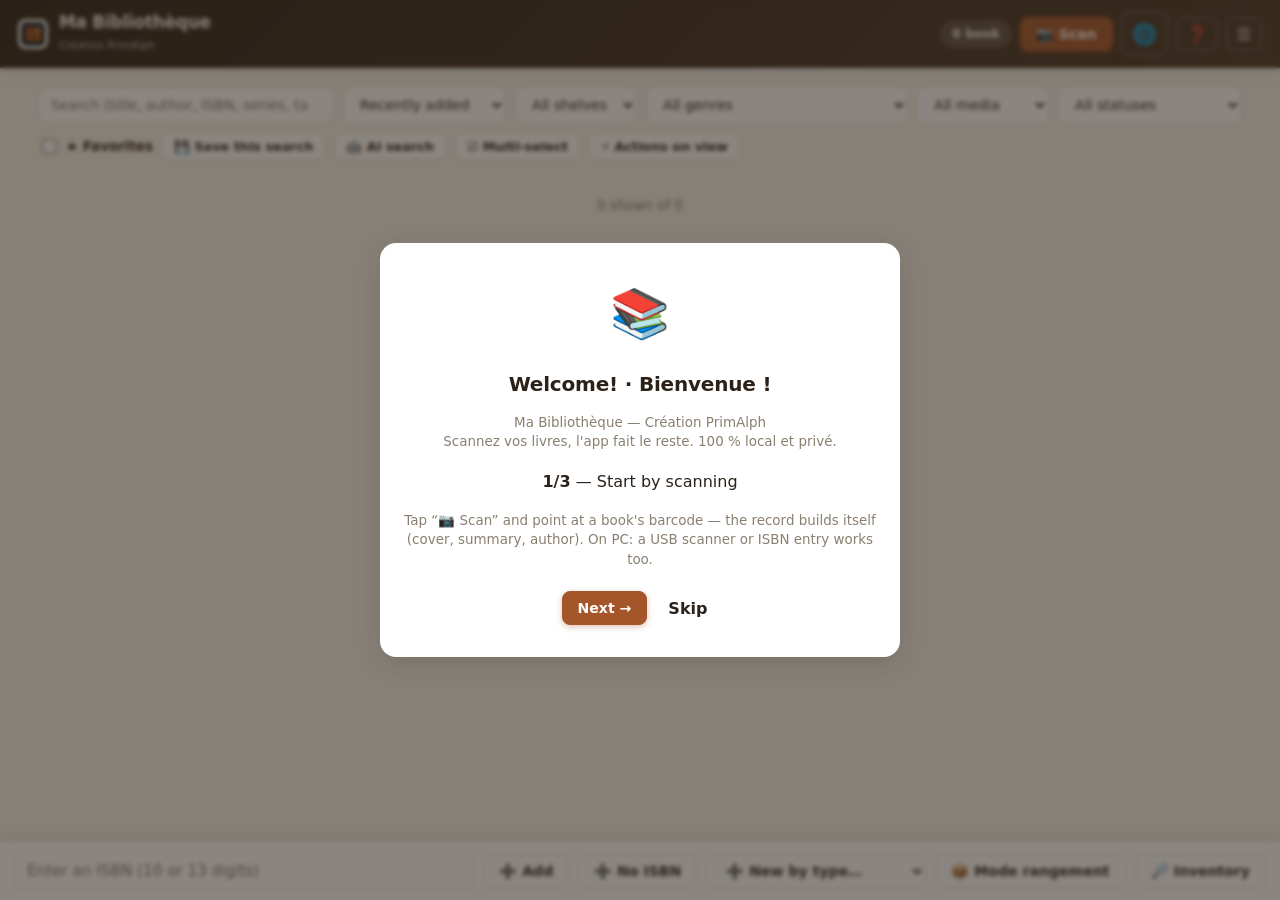
==== commit f28dc66f: "Miroir public — Ma Bibliothèque (Création PrimAlph)" ====
--- a/index.html
+++ b/index.html
@@ -92,6 +92,8 @@
         <option value="rating" data-i18n="sort_rating">Note décroissante</option>
         <option value="year" data-i18n="sort_year">Année de publication</option>
         <option value="dewey" data-i18n="sort_dewey">Cote Dewey / genre</option>
+        <option value="shelf" data-i18n="sort_shelf">Étagère (position)</option>
+        <option value="series" data-i18n="sort_series">Série + tome</option>
       </select>
       <select id="shelfFilter"><option value="" data-i18n="all_shelves">Toutes les étagères</option></select>
       <select id="genreFilter" title="Parcourir par catégorie — liste vos genres réels + la taxonomie">
@@ -125,11 +127,14 @@
       <button id="btnFilterOps" class="btn small" data-i18n="filter_ops">⚡ Actions sur l'affichage</button>
     </div>
     <div id="filterOpsBar" class="toolbar hidden">
+      <span class="badge" style="background:#f0e6c8;color:#7a5c1e;flex:1 1 100%;white-space:normal;text-align:left">⚡ Ces actions s'appliquent à TOUT l'affichage filtré — pas à une sélection</span>
       <span id="filterOpsCount" class="badge"></span>
       <button id="btnFilterAiComplete" class="btn small">🤝 Compléter par IA</button>
       <button id="btnFilterRefresh" class="btn small">🔄 Mettre à jour (sources)</button>
       <button id="btnPresuggestSubjects" class="btn small">🏷️ Pré-suggérer sujets</button>
       <button id="btnAuditCoherence" class="btn small">📊 Audit cohérence</button>
+      <button id="btnPurgeBlanks" class="btn small">🗑️ Purger fiches vides</button>
+      <!-- bouton Organiser: injecté par JS -->
       <button id="btnFilterDiag" class="btn small">🔍 Diagnostiquer</button>
       <button id="btnFilterShareCover" class="btn small">🖼️ Partager couvertures</button>
       <button id="btnFilterShareRecord" class="btn small">📝 Partager fiches</button>
@@ -137,20 +142,22 @@
       <button id="btnFilterOpsClose" class="btn small" data-i18n="quit_btn">Quitter</button>
     </div>
     <div id="bulkBar" class="toolbar hidden">
+      <span class="badge" style="background:#dfe8f0;color:#2f5d8a;flex:1 1 100%;white-space:normal;text-align:left">✏️ MODIFIER la sélection — les choix ci-dessous S'APPLIQUENT aux fiches cochées (pour filtrer l'affichage: listes en haut)</span>
       <span id="bulkCount" class="badge"></span>
       <button id="btnBulkSelectAll" class="btn small" data-i18n="select_all_view">☑⃰ Tout sélectionner (affiché)</button>
       <select id="bulkStatus">
-        <option value="" data-i18n="bulk_status">— Statut —</option>
+        <option value="" data-i18n="bulk_status">Définir le statut…</option>
         <option value="unread" data-i18n="st_unread">À lire</option>
         <option value="reading" data-i18n="st_reading">En lecture</option>
         <option value="read" data-i18n="st_read">Lu</option>
         <option value="wish" data-i18n="st_wish">Souhait</option>
       </select>
-      <select id="bulkFurnitureSelect"><option value="" data-i18n="bulk_furniture">— Meuble —</option></select>
-      <select id="bulkShelfSelect"><option value="" data-i18n="g_shelf">— Étagère —</option></select>
-      <select id="bulkGenreSelect"><option value="" data-i18n="g_genre">— Genre —</option></select>
-      <button id="btnBulkGenreMode" class="btn small" data-i18n="genre_mode_apply" title="Appliquer = modifie les fiches · Filtrer = affiche les fiches de ce genre (les fiches cochées ou l'affichage filtré pourront être modifiées ensuite)">🎯 Appliquer</button>
-      <input type="text" id="bulkLocation" data-i18n="bulk_loc_ph" placeholder="Meuble · Étagère (emplacement)">
+      <select id="bulkFurnitureSelect"><option value="" data-i18n="bulk_furniture">Ranger dans le meuble…</option></select>
+      <select id="bulkShelfSelect"><option value="" data-i18n="g_shelf">…sur l'étagère…</option></select>
+      <select id="bulkGenreSelect"><option value="" data-i18n="g_genre">Définir le genre…</option></select>
+      <!-- bouton « Mode genre » retiré: le genre s\u2019applique via le gros Appliquer (la liste Genre suffit); il tuait la clarté (double Appliquer + bascule d\u2019\u00e9tat incomprise) -->
+      <input type="text" id="bulkLocation" data-i18n="bulk_loc_ph" placeholder="Emplacement texte libre (meuble · étagère)">
+      <input type="number" id="bulkPosStart" min="1" placeholder="№ position de départ (les cochées prennent N, N+1… dans l'ordre affiché)">
       <button id="btnBulkUndo" class="btn small hidden" data-i18n="bulk_undo" title="Annule la dernière modification en masse">↩️ Annuler</button>
       <button id="btnBulkDelete" class="btn btn-danger small" data-i18n="bulk_delete">🗑️ Supprimer</button>
       <button id="btnBulkApply" class="btn btn-primary small" data-i18n="apply_btn">Appliquer</button>
@@ -278,12 +285,14 @@
 </div>
 
 <!-- Duplicate prompt -->
+<!-- modal Organiser: injecté par JS (ensureOrganizeUI) — source unique, robuste contre un HTML périmé -->
 <div id="dupModal" class="modal hidden">
   <div class="modal-box">
     <h2 data-i18n="view_dup">Ouvrage déjà présent</h2>
     <p id="dupMsg"></p>
     <div class="modal-actions">
       <button id="btnDupAdd" class="btn btn-primary" data-i18n="dup_add">Ajouter quand même (2ᵉ exemplaire)</button>
+      <button id="btnDupOpen" class="btn btn-extra">📂 Ouvrir la fiche existante</button>
       <button id="btnDupCancel" class="btn" data-i18n="cancel">Annuler</button>
     </div>
   </div>
@@ -550,8 +559,7 @@
         <p>📄 <b>Full printable guide</b>: <a href="aide/catalogage.html" target="_blank" rel="noopener">aide/catalogage.html</a> (French) — the 7 steps, per-family best practices (11), special cases (duplicates, related works, box sets, DLC), the catch-up strategy.</p>
         <p><b>Catch-up strategy</b> (your 44 Simplissime + films + games): batches of 5-10 records with breaks (5 sessions of 20 min) · start with the easiest (books → films → series → video games → board games → heritage) · do not backfill subjects (curate by usage) · use the coherence audit as a work list. The real test: time your next 3 records.</p>
       </details>
-      
-      <p class="hint" style="margin-top:10px">Ma Bibliothèque — Création PrimAlph · version <span id="appVersion"></span></p></div>
+            <p class="hint" style="margin-top:10px">Ma Bibliothèque — Création PrimAlph · version <span id="appVersion"></span></p></div>
     <div class="<h3>🎬 Catalogage multimédia — les 4 axes</h3>
           <p>Chaque fiche multimédia se décrit sur 4 axes indépendants + des facettes :</p>
           <p>1. <b>Type de contenu</b> (l\u0027\u0153uvre) : film, dessin animé, anime, série, téléfilm, documentaire, reportage, concert, humour…</p>
--- a/style.css
+++ b/style.css
@@ -339,7 +339,14 @@
 .inv-line.warn { background: var(--amber-soft); border-color: #e3c98f; }
 
 @media (max-width: 640px) {
-  .brand h1 { font-size: 0.92rem; }
+  /* Header pro sur mobile: titre COMPLET lisible (plus de « Ma bi… »), sous-titre masqué
+     (plus de « malph » qui chevauche le bouton Scanner), actions non écrasées */
+  /* Header pro deux lignes: titre complet puis sous-titre dessous */
+  .brand { gap: 6px; flex: 1 1 auto; }
+  .brand h1 { font-size: 0.88rem; white-space: normal; overflow: visible; display: block; -webkit-line-clamp: unset; line-height: 1.05; }
+  .brand-by { display: block; font-size: 0.56rem; margin-top: 1px; }
+  .topbar-actions { flex-shrink: 0; gap: 5px; }
+  .topbar-actions .btn { padding: 6px 9px; font-size: 0.8rem; }
   .badge { display: none; }
   .detail-body { flex-direction: column; align-items: center; }
   .detail-form { width: 100%; }
